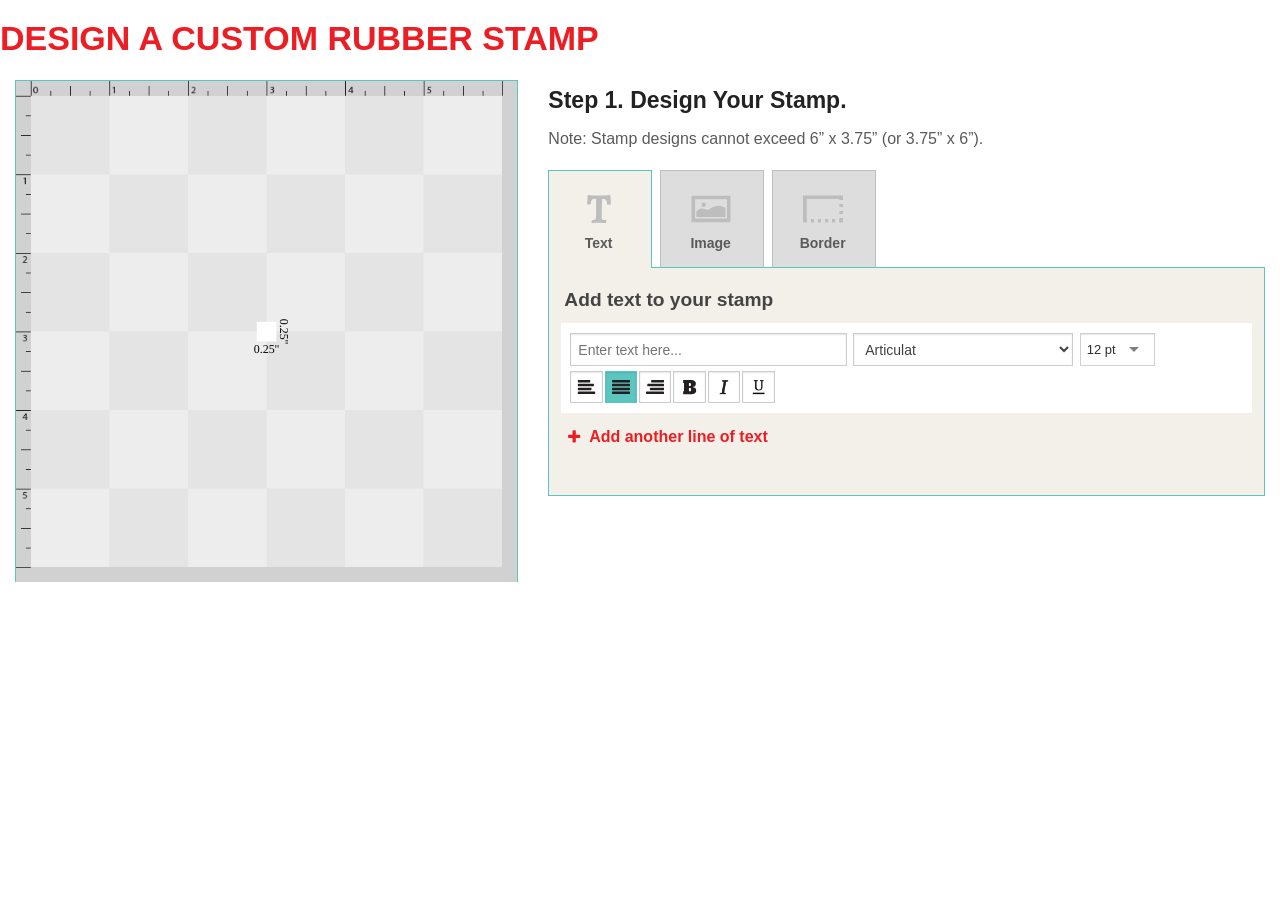
==== index.html @ cfaed225 "fix" ====
<!DOCTYPE html>
<html>
<head id="ctl00_Head1">

<meta charset="utf-8" />
<meta http-equiv="X-UA-Compatible" content="IE=edge" />
<meta name="viewport" content="width=device-width, initial-scale=1" />
<meta id="ctl00_MetaKeywords" name="Keywords" /><meta id="ctl00_MetaDescription" name="Description" content="See, design, &amp; buy custom rubber stamps, including pre-inked address stampers and date stamps - plus more. Most ship in 1 day!" />
        
        <link href="./css/normalize.css" rel="stylesheet">
        <link href="./css/foundation.min.css" rel="stylesheet">
        <link href="./css/responsive-tables.css" rel="stylesheet">  
        <link href="./css/webicons.css" rel="stylesheet">
        <link href="./css/styles.css" rel="stylesheet">
        <link href="./css/designer.css" rel="stylesheet">

        <script src="./jquery.min.js"></script>
        <script src="./bootstrap/js/bootstrap.min.js"></script>
        <script src="./js/custom.modernizr.js"></script>
        
        <script src="./js/responsive-tables.js"></script>
        <script src="./js/foundation.min.js"></script>
        <script src="./js/foundation.dropdown.js"></script>
        <script src="./js/foundation.topbar.js"></script>
        <script src="./js/stamp.js"></script>
        <script>
            $(document).ready(function () {
                $(document).foundation();
            });
        </script>



<body >
    <form name="aspnetForm" method="post" id="aspnetForm">
        <script type="text/javascript">
            //init ค่าเริ่มต้งตรงการ สีเหลี่ยมสีขาว
            var _bvLoggedIn = 0;  
            function bvLoggedIn(_lis) {
                return _lis == undefined ? _bvLoggedIn : _bvLoggedIn = _lis; 
            };
        </script>
         
    <div id="stamp-designer">
        <h1>Design a Custom Rubber Stamp</h1>
        <div class="row">
            <div class="large-5 columns">
                <div id="rulers">
                    <div id="svg-holder">
                        <div id="svg-sizer">
                            <svg id="s" preserveAspectRatio="xMidYMid" text-rendering="geometricPrecision" shape-rendering="geometricPrecision" image-rendering="geometricPrecision" viewBox="0 0 576 576"></svg>
                            <svg id="flrls" preserveAspectRatio="xMidYMid" text-rendering="geometricPrecision" viewBox="0 0 576 576">
                                <defs>
                                    <marker id="flrls-s" orient="auto" refX="0" refY="0" style="overflow:visible">
                                       <polygon points="0 0, 4 4, 1.7 0, 4 -4, 0 0" />
                                    </marker>
                                    <marker id="flrls-e" orient="auto" refX="0" refY="0" style="overflow:visible">
                                       <polygon points="0 0, 4 4, 1.7 0, 4 -4, 0 0" transform="rotate(180)"/>
                                    </marker>
                                </defs>
                                <g id="flrls-horz" transform="translate(288,0)">
                                    <g transform="scale(1.1) translate(0, 2)">
                                        <text text-anchor="middle" x="0" y="11.175" id="flrls-htext" style="font-size: 13.333px; font-family: Addington CF; font-weight: 400; font-style: normal;">.25"</text>
                                        <g id="flrls-hlines">
                                            <line x1="-45" y1="7.7" x2="-20" y2="7.7" stroke="#000" stroke-width="1.4" marker-start="url(#flrls-s)" />
                                            <line x1="20" y1="7.7" x2="45" y2="7.7"stroke="#000" stroke-width="1.4" marker-end="url(#flrls-e)" />
                                        </g>
                                     </g>
                                </g>
                                <g id="flrls-vert" transform="translate(288,288)">
                                    <g transform="scale(1.1) translate(2, 0)">
                                        <text transform="rotate(90) translate(0,-13.333)" x="0" text-anchor="middle" y="11.175" id="flrls-vtext" style="font-size: 13.333px; font-family: Addington CF; font-weight: 400; font-style: normal;">.22"</text>
                                        <g id="flrls-vlines">
                                            <line x1="7.7" y1="-45" x2="7.7" y2="-20" stroke="#000" stroke-width="1.4" marker-start="url(#flrls-s)" />
                                            <line x1="7.7" y1="20" x2="7.7" y2="45"stroke="#000" stroke-width="1.4" marker-end="url(#flrls-e)" />
                                        </g>
                                         
                                   </g>
                                </g>
                            </svg>
                       </div>
                    </div>
                </div>

                
            </div>

            <div class="large-7 columns">
			
                <div class="hideforlowres">
				    <h4>Step 1. Design Your Stamp.</h4>
				    <p class="regularstamp" style="font-weight:normal;display:none">Note: Stamp designs cannot exceed 6” x 3.75” (or 3.75” x 6”).</p>
                </div>
                <!-- Tabs -->

                <div class="section-container tabs clearfix" data-section="tabs" data-options="deep_linking: true">


                    
                    <section class="active">
                        <p class="title" data-section-title>
                            <a id="tabs--text-a" href="javascript:void(0);">
                                <img src="./images/designer/icon-text.svg" class="hideforlowres" />
                                <span>Text</span>
                            </a>
                        </p>
                        <div id="tabs--text" class="content" data-section-content>
                            <h3>Add text to your stamp</h3>

                            <div id="group00" data-textgroup-id="0">
                                
                                <div id="tabs--groupheader00"></div>
                                <div class="text-editor-holder">
                                    <div id="text00-00" class="row text-editor tight" data-target-id="0" >
                                        <div class="large-5 columns">
                                            
                                            <input type="text" id="text00-00--input" placeholder="Enter text here...">
                                        </div>
                                        <div class="small-6 large-4 columns">
                                            <select class="text-font small">
                                                <option value="Addington CF" class="font-addington-times">Addington Times</option>
                                                <option value="Articulat CF v2">Articulat</option>
                                                <option value="Greycliff CF">Greycliff</option>
                                                <option value="Engravers Gothic FS">Engravers Gothic</option>
                                                <option value="Florence Script FS">Florence Script</option>
                                                
                                                <option value="Loveletter Script">Love Letters</option>
                                                <option value="Jenna">Jenna</option>
                                                <option value="Zakia">Zakia</option>
                                               
                                            </select>
                                        </div>
                                        <div class="small-6 large-3 columns">
                                            <select class="text-size small" style="width:75px;">
                                                <option value="7">7 pt</option>
                                                <option value="8">8 pt</option>
                                                <option value="9">9 pt</option>
                                                <option value="10">10 pt</option>
                                                <option value="11">11 pt</option>
                                                <option value="12">12 pt</option>
                                                <option value="14">14 pt</option>
                                                <option value="18">18 pt</option>
                                                <option value="24">24 pt</option>
                                                <option value="36">36 pt</option>
                                                <option value="48">48 pt</option>
                                                <option value="60">60 pt</option>
                                                <option value="72">72 pt</option>
                                                <option value="96">96 pt</option>
                                            </select>
                                        </div>
                                        <div class="large-12 columns tabs--text-icons" style="padding-bottom:10px;">
                                            <!-- 
                                            <input type="number" class="text-size" name="text-size" value="7" min="7" max="100" maxlength="3" size="3" /> pt
                                            -->
                                            

                                            <!--
                                            </div>
                                            <div class="tabs--text-icons large-5 columns">
                                            -->
                                            <a href="javascript:void(0);"><img src="./images/designer/icon-left-align.svg" class="align-left" alt="align left" /></a>
                                            <a href="javascript:void(0);"><img src="./images/designer/icon-center-align.svg" class="align-center" alt="align center" /></a>
                                            <a href="javascript:void(0);"><img src="./images/designer/icon-right-align.svg" class="align-right" alt="align right" /></a>
                                            <a href="javascript:void(0);"><img src="./images/designer/icon-bold.svg" class="bold" alt="bold" /></a>
                                            <a href="javascript:void(0);"><img src="./images/designer/icon-italic.png" class="italic" alt="italic" /></a>
                                            <a href="javascript:void(0);"><img src="./images/designer/icon-underline.png" class="underline" alt="underline" /></a>
                                            <a href="javascript:void(0);" class="remove"><img src="./images/designer/icon-close.svg" alt="remove" /></a>
                                        </div>
                                        
                                        
                                    </div>
                                </div>
                                <p style="margin-bottom:2em;">
                                    <a id="tabs--add-textline00" class="tabs--add-textline" href="javascript:void(0);">
                                        <img src="./images/designer/icon-plus.svg" alt="plus" />Add another line of text
                                    </a>
                                </p>

                            </div>
                            <!--
                            <p>
                                <a id="tabs--add-textline" href="#">
                                    <img src="../../images/designer/icon-plus.svg" alt="plus">Add another line of text
                                </a>
                            </p>
                            -->
                        </div>
                    </section>


                    
                    <section class="hidden">
                        <p class="title" data-section-title>
                            <a id="tabs--image-a" href="javascript:void(0);" id="d-image-tab">
                                <img src="./images/designer/icon-image.svg" class="hideforlowres" />
                                <span>Image</span>
                            </a>
                        </p>
                        <div id="tabs--image" style="width:100%; height:100%; position:relative" class="content" data-section-content>

                            
                            <div id="artwork-overlay" class="wait" style="display:none;">
                                <div>
                                    <span>
                                        Please wait...
                                    </span>
                                    <img src="./images/system/ajax-loader.gif" alt="processing" />
                                </div>
                            </div>

                            <div id="artwork" class="clearfix">
                                <a id="artwork--back-link" href="javascript:void(0);">&laquo; BACK</a>

                                <section id="artwork--options" class="options active">
                                    <h3>Add artwork to your stamp</h3>

                                    <label>
                                        <input type="radio" id="upload-link" name="artwork-links" value="upload">
                                        Upload an image
                                    </label>
                                    <label>
                                        <input type="radio" id="browse-link" name="artwork-links" value="browse">
                                        Browse Clipart
                                    </label>
                                    <label>
                                        <input type="radio" id="library-link" name="artwork-links" value="library">
                                        Browse My Images
                                    </label>
                                </section>


                                
                                <section id="artwork--upload">
                                    <h3>Upload an Image</h3>

                                    <p>Accepted Formats: PDF, JPG, GIF, PNG, BMP, TIFF<br />
                                    Required Resolution: 300 or 600 pixels/inch</p>

                                    <div id="ctl00_MainContentHolder_caUploadUpdatePanel">
	
                                            <div id="UploadImageControl">
                                                



<div id="ctl00_MainContentHolder_UploadImage1_UploadImagePanel">
		
        

        

        <!-- The fileinput-button span is used to style the file input field as button -->
        <span id="upli_btn" class="button success fileinput-button">
            
            <i class="fa fa-file" aria-hidden="true"></i>
            <span id="upli_btn_text"></span>
            <!-- The file input field used as target for the file upload widget -->
            <input id="fileupload" onclick="return upli_allowed();" type="file" name="files[]">
        </span>
        <br>
        <br>
        <div id="upli_container" class="progress">
          <div class="progress-bar progress-bar-danger" role="progressbar" aria-valuenow="0" aria-valuemin="0" aria-valuemax="100" style="">
            <span></span>            
          </div>
        </div>        
        <br>
        <font color="red"></font>
    
	</div>

                                            </div>
                                        
</div>
                                </section>

                                <section id="artwork--browse">
                                    <h3>Browse Clipart</h3>
                                    
                                    <div class="row">
                                        <div class="large-6 columns">
                                            <select class="text-font small" id="clipart-select">
                                                <option value="none">Select a gallery</option>
                                            </select>
                                        </div>
                                        <div class="large-6 columns text-right">
                                            <a href="javascript:void(0);" class="button small clean" id="gallery-position-link">Next: Position &amp; Scale</a>
                                        </div>
                                    </div>
                                    
                                    <div class="clipart-gallery">
                                        <div id="none" class="clipart-container" style="display:none">
                                            <ul class="clipart-list">
                                                
                                            </ul>
                                        </div>
                                    </div>
                                    
                                </section>

                                <section id="artwork--library">

                                    <div class="row">
                                        <div class="large-6 columns">
                                            <h3>Browse My Images</h3>
                                        </div>
                                        <div class="large-6 columns text-right">
                                            <a href="javascript:void(0);" class="button small clean" id="library-position-link">Next: Position &amp; Scale</a>
                                        </div>
                                    </div>

                                    <div class="clipart-gallery library-gallery">
                                        <div id="user-library" class="clipart-container">
                                            <ul class="clipart-list">
                                                
                                            </ul>
                                        </div>
                                    </div>

                                    
                                </section>

                                <section id="artwork--position">
                                    <h3>Resize &amp; Position Image</h3>
                                    <div class="row">
                                        <div class="large-3 columns selected-artwork-image">
                                            <img id="selected-artwork-image" src="" /> 
                                            <span id="clip-dimensions"></span>
                                        </div>

                                        <div class="large-9 columns change-artwork-image">
                                            <a href="javascript:void(0);" class="remove-image">
                                                <img src="./images/designer/icon-close.svg" alt="remove" /> Remove
                                            </a>
                                        </div>
                                    </div>
                                    <hr />
                                    
                                    <div class="row">
                                        <div class="large-3 columns">
                                            <label class="inline">Image Size</label>
                                        </div>
                                        <div class="large-9 columns artwork-size-input">

                                            <div class="row">
                                                
                                                <div class="large-4 columns">
                                                    <div class="row collapse">
                                                        <div class="small-3 columns">
                                                            <label class="prefix">W</label>
                                                        </div>
                                                        <div class="small-9 columns">
                                                            <input type="number" required id="image-size-width" name="image-size-width" value=".25" step=".01" >
                                                        </div>
                                                    </div>
                                                </div>

                                                <div class="large-4 columns">
                                                    <div class="row collapse">
                                                        <div class="small-3 columns">
                                                            <label class="prefix">H</label>
                                                        </div>
                                                        <div class="small-9 columns">
                                                            <input type="number" required id="image-size-height" name="image-size-height"  value=".25" step=".01" >
                                                        </div>
                                                    </div>
                                                </div>

                                                <div class="large-4 columns">
                                                    <div class="row collapse">
                                                        <div class="small-3 columns">
                                                            <span class="prefix">%</span>
                                                        </div>
                                                        <div class="small-9 columns">
                                                            
                                                            
                                                    
                                                    
                                                            <input type="number" required id="image-size-percent" name="image-size-percent" value="10" step=".01"> 
                                                    
                                                           
                                                        </div>
                                                    </div>
                                                </div>

                                                <div class="large-12 columns">
                                                    <span style="font-weight:normal;font-size:13px;display:block;margin-bottom:10px;">The proportions of your image will be maintained.</span>
                                                </div>
                                            </div>
                                        </div>
                                    </div>

                                    <div class="row">
                                        <div class="large-3 columns">
                                            <label class="inline">Image Position</label>
                                        </div>
                                        <div id="position-controls" class="large-9 columns tabs--image-icons clearfix">
                                            <a href="javascript:void(0);" title="align top">
                                                <img src="./images/designer/icon-image-align-top.svg" class="align-image-top" alt="align top" />
                                            </a>
                                            <a href="javascript:void(0);" title="align bottom">
                                                <img src="./images/designer/icon-image-align-bottom.svg" class="align-image-bottom" alt="align bottom" />
                                            </a>
                                            <a href="javascript:void(0);" title="align left">
                                                <img src="./images/designer/icon-image-align-left.svg" class="align-image-left" alt="align left" />
                                            </a>
                                            <a href="javascript:void(0);" title="align right">
                                                <img src="./images/designer/icon-image-align-right.svg" class="align-image-right" alt="align right" />
                                            </a>
                                            <a href="javascript:void(0);" title="align center" class="a-align-image-center">
                                                <img src="./images/designer/icon-image-align-middle.svg" class="align-image-center" alt="align center" />
                                            </a>
                                        </div>
                                    </div>

                                    <hr />
                                     <a href="javascript:void(0);" class="button clean" id="apply-image-link">Apply</a>
                               </section>
                            </div>
                        </div>
                    </section>
                    <section class="hidden">
                        <p class="title" data-section-title>
                            <a id="tabs--border-a" href="javascript:void(0);">
                                <img src="./images/designer/icon-border.svg" class="hideforlowres" />
                                <span>Border</span>
                            </a>
                        </p>
                        <div id="tabs--border" class="content" data-section-content>
                            <h3>Add a border to your stamp</h3>
                            <div id="border-styles" class="options clearfix">

                                <label for="border1">
                                    <input id="border1" type="radio" name="stamp-border" value="no" checked> No Border
                                </label>

                                

                                <label for="border3">
                                    <input id="border3" type="radio" name="stamp-border" value="solid"> Solid 
                                    <div class="border-solid"></div>
                                </label>

                                <label for="border4">
                                    <input id="border4" type="radio" name="stamp-border" value="dotted"> Dotted 
                                    <div class="border-dotted"></div>
                                </label>
                            
                                 

                            </div>
                            
                            <div class="row">
                                <div class="large-2 columns">
                                    <label for="dropdown-border-weight" class="inline">Weight</label>
                                </div>
                                <div class="large-10 columns">
                                    <select id="dropdown-border-weight">
                                        <option value="1.66666">Fine (1 pt)</option>
                                        <option value="2.66667">Thin (2 pt)</option>
                                        <option value="5.33333">Medium (4 pt)</option>
                                        <option value="8">Thick (6 pt)</option>
                                    </select>
                                </div>
                            </div>
                        </div>
                    </section>
                </div>
            </div>
        </div> 
    </div> 
<script type="text/javascript">
    const SVG_WIDTH = 576;
    const SVG_HEIGHT = 576;
    const SVG_CENTER_X = SVG_WIDTH / 2;
    const SVG_CENTER_Y = SVG_HEIGHT / 2;
    STROKE_COLOR = 'black';
    const FILL = 'white';
    //const MIN_STAMP_SIZE = 24;
    //const MAX_STAMP_SIZE = 576;
    const MAX_TEXT_LINES = 23;
    const STARTING_SIZE = 24;  // 24
    const START_FONT = "Articulat CF v2";
    const START_FONT_SIZE = 12; // Starting font size
    //const PADDING = START_FONT_SIZE / 4;
    const PADDING = 0; //TEST
    const MIN_STAMP_SIZE_X = 24; // TEST
    const MIN_STAMP_SIZE_Y = 24;

    const ENABLE_IMAGE = 1;
    const ENABLE_BORDER = 's00';
var si; 
var initsi = {"p1":null,"width":0,"height":0,"fSelIdx":-1,"fSelColor":"","fSelBvin":null,"user":null,"initialTemplate":"\u003cg id=\"gsvgimpression\" xml:space=\"default\" rsu:impressiongroups=\"s00:1\" rsu:layoutorder=\"s00\"\u003e\u003cg id=\"svgsubgroup00\" xml:space=\"default\" rsu:syncgroups=\"t00,g00\" rsu:align=\"top\" rsu:syncsize=\"full,center\" rsu:layoutorder=\"g00,t00\" rsu:dmsize=\"24,24\"\u003e\u003cg id=\"svgtextgroup00\" xml:space=\"default\" rsu:syncsize=\"best,center\" rsu:anchor=\"opposite,g00:o\"\u003e\u003c/g\u003e\u003cg id=\"svggraphicgroup00\" xml:space=\"default\" rsu:align=\"top\"\u003e\u003c/g\u003e\u003c/g\u003e\u003c/g\u003e","allowedBodies":"[\"Maxlight,Rectangle,,,MAXLIGHT_XL_305|MAXLIGHT_XL_325,Premium - 50,000+ impressions\",\"Trodat,Rectangle,,,,Standard - 7,000+ impressions\", \"TheStampMaker.com,Rectangle,,,,Economy - for use with a stamp pad\"]","initialBody":null,"templateProductId":"26980e28-cb46-4b7c-ac66-3675316e0750","itemId":null,"itemIdType":0};
var brm = [
        {"ff":"Addington CF","fn":null,"bd":true,"it":false,"uo":-0.075,"ut":0.05,"a":1.025,"d":0.175,"m":10.666667},
        {"ff":"Addington CF","fn":null,"bd":true,"it":true,"uo":-0.075,"ut":0.05,"a":1.025,"d":0.175,"m":10.666667},
        {"ff":"Addington CF","fn":"Addington Times","bd":false,"it":false,"uo":-0.075,"ut":0.05,"a":1.025,"d":0.175,"m":10.666667},
        {"ff":"Addington CF","fn":null,"bd":false,"it":true,"uo":-0.075,"ut":0.05,"a":1.025,"d":0.175,"m":10.666667},
        {"ff":"Articulat CF v2","fn":null,"bd":true,"it":false,"uo":-0.075,"ut":0.05,"a":0.98,"d":0.22,"m":9.333334},
        {"ff":"Articulat CF v2","fn":null,"bd":true,"it":true,"uo":-0.075,"ut":0.05,"a":0.98,"d":0.22,"m":9.333334},
        {"ff":"Articulat CF v2","fn":"Articulat","bd":false,"it":false,"uo":-0.075,"ut":0.05,"a":0.98,"d":0.22,"m":9.333334},
        {"ff":"Articulat CF v2","fn":null,"bd":false,"it":true,"uo":-0.075,"ut":0.05,"a":0.98,"d":0.22,"m":9.333334},
        {"ff":"Engravers Gothic FS","fn":null,"bd":true,"it":false,"uo":-0.177,"ut":0.065,"a":0.8,"d":0.2,"m":10.666667},
        {"ff":"Engravers Gothic FS","fn":null,"bd":true,"it":true,"uo":-0.177,"ut":0.065,"a":0.8,"d":0.2,"m":10.666667},
        {"ff":"Engravers Gothic FS","fn":"Engravers Gothic","bd":false,"it":false,"uo":-0.191,"ut":0.05,"a":0.8,"d":0.2,"m":10.666667},
        {"ff":"Engravers Gothic FS","fn":null,"bd":false,"it":true,"uo":-0.191,"ut":0.05,"a":0.8,"d":0.2,"m":10.666667},
        {"ff":"Greycliff CF","fn":null,"bd":true,"it":false,"uo":-0.075,"ut":0.05,"a":0.94,"d":0.306,"m":10.666667},
        {"ff":"Greycliff CF","fn":null,"bd":true,"it":true,"uo":-0.075,"ut":0.05,"a":0.94,"d":0.25,"m":10.666667},
        {"ff":"Greycliff CF","fn":"Greycliff","bd":false,"it":false,"uo":-0.075,"ut":0.05,"a":0.938,"d":0.264,"m":10.666667},
        {"ff":"Greycliff CF","fn":null,"bd":false,"it":true,"uo":-0.075,"ut":0.05,"a":0.938,"d":0.211,"m":10.666667},
        {"ff":"Florence Script FS","fn":null,"bd":true,"it":false,"uo":-0.095,"ut":0.05,"a":0.913,"d":0.303,"m":10.666667},
        {"ff":"Florence Script FS","fn":null,"bd":true,"it":true,"uo":-0.095,"ut":0.05,"a":0.913,"d":0.302,"m":10.666667},
        {"ff":"Florence Script FS","fn":null,"bd":false,"it":true,"uo":-0.095,"ut":0.05,"a":0.898,"d":0.29,"m":10.666667},
        {"ff":"Florence Script FS","fn":"Florence Script","bd":false,"it":false,"uo":-0.095,"ut":0.05,"a":0.898,"d":0.29,"m":10.666667},
        {"ff":"Sherina","fn":"Sherina","bd":false,"it":false,"uo":-0.075,"ut":0.05,"a":1.136,"d":0.531,"m":13.333334},
        {"ff":"Sherina","fn":null,"bd":true,"it":false,"uo":-0.06,"ut":0.065,"a":1.136,"d":0.531,"m":13.333334},
        {"ff":"Sherina","fn":null,"bd":false,"it":true,"uo":-0.075,"ut":0.05,"a":1.136,"d":0.531,"m":13.333334},
        {"ff":"Sherina","fn":null,"bd":true,"it":true,"uo":-0.06,"ut":0.065,"a":1.136,"d":0.531,"m":13.333334},
        {"ff":"Loveletter Script","fn":"Love Letters","bd":false,"it":false,"uo":-0.075,"ut":0.05,"a":1.035,"d":0,"m":18.6666679},
        {"ff":"Loveletter Script","fn":null,"bd":true,"it":false,"uo":-0.06,"ut":0.065,"a":1.039,"d":0.004,"m":18.6666679},
        {"ff":"Loveletter Script","fn":null,"bd":false,"it":true,"uo":-0.075,"ut":0.05,"a":1.035,"d":0,"m":18.6666679},
        {"ff":"Loveletter Script","fn":null,"bd":true,"it":true,"uo":-0.06,"ut":0.065,"a":1.039,"d":0.004,"m":18.6666679},
        {"ff":"Jenna","fn":"Jenna","bd":false,"it":false,"uo":-0.075,"ut":0.05,"a":0.845,"d":0.395,"m":12},
        {"ff":"Jenna","fn":null,"bd":true,"it":false,"uo":-0.06,"ut":0.065,"a":0.845,"d":0.395,"m":12},
        {"ff":"Jenna","fn":null,"bd":false,"it":true,"uo":-0.075,"ut":0.05,"a":0.845,"d":0.395,"m":12},
        {"ff":"Jenna","fn":null,"bd":true,"it":true,"uo":-0.06,"ut":0.065,"a":0.845,"d":0.395,"m":12}
];
var lgi = false;
var dfs=[7,8,9,10,11,12,14,18,24,36,48,60,72,96];
</script>
</form> 

    </body>
</html>
---- css/responsive-tables.css ----
/* Foundation v2.1.4 http://foundation.zurb.com */
/* Artfully masterminded by ZURB  */

/* -------------------------------------------------- 
   Table of Contents
-----------------------------------------------------
:: Shared Styles
:: Page Name 1
:: Page Name 2
*/


/* -----------------------------------------
   Shared Styles
----------------------------------------- */

table th { font-weight: bold; }
table td, table th { padding: 9px 10px; text-align: left; }

/* Mobile */
@media only screen and (max-width: 767px) {
	
	table.responsive { margin-bottom: 0; }
	
	.pinned { position: absolute; left: 0; top: 0; background: #fff; width: 35%; overflow: hidden; overflow-x: scroll; border-right: 1px solid #ccc; border-left: 1px solid #ccc; }
	.pinned table { border-right: none; border-left: none; width: 100%; }
	.pinned table th, .pinned table td { white-space: nowrap; }
	.pinned td:last-child { border-bottom: 0; }
	
	div.table-wrapper { position: relative; margin-bottom: 20px; overflow: hidden; border-right: 1px solid #ccc; }
	div.table-wrapper div.scrollable { margin-left: 35%; }
	div.table-wrapper div.scrollable { overflow: scroll; overflow-y: hidden; }	
	
	table.responsive td, table.responsive th { position: relative; white-space: nowrap; overflow: hidden; }
	table.responsive th:first-child, table.responsive td:first-child, table.responsive td:first-child, table.responsive.pinned td { display: none; }
	
	
}
---- css/webicons.css ----
/* Webicons by Adam Fairhead at Fairhead Creative http://fairheadcreative.com */
.webicon {
  display: inline-block;
  background-size: 100%;
  width: 30px;
  height: 30px;
  text-indent: -999em;
  text-align: left;
  -moz-box-shadow: 0 1px 0 rgba(0, 0, 0, 0.5);
  -webkit-box-shadow: 0 1px 0 rgba(0, 0, 0, 0.5);
  box-shadow: 0 1px 0 rgba(0, 0, 0, 0.5);
  -moz-border-radius: 5px;
  -webkit-border-radius: 5px;
  border-radius: 5px;
  margin-bottom: 5px; }

.webicon:hover {
  margin: -1px 0 1px;
  -moz-box-shadow: 0 2px 0 rgba(0, 0, 0, 0.25);
  -webkit-box-shadow: 0 2px 0 rgba(0, 0, 0, 0.25);
  box-shadow: 0 2px 0 rgba(0, 0, 0, 0.25); }

.webicon.small {
  width: 20px;
  height: 20px;
  -moz-border-radius: 3px;
  -webkit-border-radius: 3px;
  border-radius: 3px; }

.webicon.large {
  width: 48px;
  height: 48px;
  -moz-border-radius: 6px;
  -webkit-border-radius: 6px;
  border-radius: 6px; }

.no-svg .webicon.f500px {
  background: url("webicons/webicon-f500px-m.png"); }

.no-svg .webicon.f500px.large {
  background: url("webicons/webicon-f500px.png"); }

.no-svg .webicon.f500px.small {
  background: url("webicons/webicon-f500px-s.png"); }

.svg .webicon.f500px {
  background: url("webicons/webicon-f500px.svg"); }

.no-svg .webicon.aboutme {
  background: url("webicons/webicon-aboutme-m.png"); }

.no-svg .webicon.aboutme.large {
  background: url("webicons/webicon-aboutme.png"); }

.no-svg .webicon.aboutme.small {
  background: url("webicons/webicon-aboutme-s.png"); }

.svg .webicon.aboutme {
  background: url("webicons/webicon-aboutme.svg"); }

.no-svg .webicon.adn {
  background: url("webicons/webicon-adn-m.png"); }

.no-svg .webicon.adn.large {
  background: url("webicons/webicon-adn.png"); }

.no-svg .webicon.adn.small {
  background: url("webicons/webicon-adn-s.png"); }

.svg .webicon.adn {
  background: url("webicons/webicon-adn.svg"); }

.no-svg .webicon.android {
  background: url("webicons/webicon-android-m.png"); }

.no-svg .webicon.android.large {
  background: url("webicons/webicon-android.png"); }

.no-svg .webicon.android.small {
  background: url("webicons/webicon-android-s.png"); }

.svg .webicon.android {
  background: url("webicons/webicon-android.svg"); }

.no-svg .webicon.apple {
  background: url("webicons/webicon-apple-m.png"); }

.no-svg .webicon.apple.large {
  background: url("webicons/webicon-apple.png"); }

.no-svg .webicon.apple.small {
  background: url("webicons/webicon-apple-s.png"); }

.svg .webicon.apple {
  background: url("webicons/webicon-apple.svg"); }

.no-svg .webicon.behance {
  background: url("webicons/webicon-behance-m.png"); }

.no-svg .webicon.behance.large {
  background: url("webicons/webicon-behance.png"); }

.no-svg .webicon.behance.small {
  background: url("webicons/webicon-behance-s.png"); }

.svg .webicon.behance {
  background: url("webicons/webicon-behance.svg"); }

.no-svg .webicon.bitbucket {
  background: url("webicons/webicon-bitbucket-m.png"); }

.no-svg .webicon.bitbucket.large {
  background: url("webicons/webicon-bitbucket.png"); }

.no-svg .webicon.bitbucket.small {
  background: url("webicons/webicon-bitbucket-s.png"); }

.svg .webicon.bitbucket {
  background: url("webicons/webicon-bitbucket.svg"); }

.no-svg .webicon.blogger {
  background: url("webicons/webicon-blogger-m.png"); }

.no-svg .webicon.blogger.large {
  background: url("webicons/webicon-blogger.png"); }

.no-svg .webicon.blogger.small {
  background: url("webicons/webicon-blogger-s.png"); }

.svg .webicon.blogger {
  background: url("webicons/webicon-blogger.svg"); }

.no-svg .webicon.branch {
  background: url("webicons/webicon-branch-m.png"); }

.no-svg .webicon.branch.large {
  background: url("webicons/webicon-branch.png"); }

.no-svg .webicon.branch.small {
  background: url("webicons/webicon-branch-s.png"); }

.svg .webicon.branch {
  background: url("webicons/webicon-branch.svg"); }

.no-svg .webicon.coderwall {
  background: url("webicons/webicon-coderwall-m.png"); }

.no-svg .webicon.coderwall.large {
  background: url("webicons/webicon-coderwall.png"); }

.no-svg .webicon.coderwall.small {
  background: url("webicons/webicon-coderwall-s.png"); }

.svg .webicon.coderwall {
  background: url("webicons/webicon-coderwall.svg"); }

.no-svg .webicon.creativecloud {
  background: url("webicons/webicon-creativecloud-m.png"); }

.no-svg .webicon.creativecloud.large {
  background: url("webicons/webicon-creativecloud.png"); }

.no-svg .webicon.creativecloud.small {
  background: url("webicons/webicon-creativecloud-s.png"); }

.svg .webicon.creativecloud {
  background: url("webicons/webicon-creativecloud.svg"); }

.no-svg .webicon.dribbble {
  background: url("webicons/webicon-dribbble-m.png"); }

.no-svg .webicon.dribbble.large {
  background: url("webicons/webicon-dribbble.png"); }

.no-svg .webicon.dribbble.small {
  background: url("webicons/webicon-dribbble-s.png"); }

.svg .webicon.dribbble {
  background: url("webicons/webicon-dribbble.svg"); }

.no-svg .webicon.dropbox {
  background: url("webicons/webicon-dropbox-m.png"); }

.no-svg .webicon.dropbox.large {
  background: url("webicons/webicon-dropbox.png"); }

.no-svg .webicon.dropbox.small {
  background: url("webicons/webicon-dropbox-s.png"); }

.svg .webicon.dropbox {
  background: url("webicons/webicon-dropbox.svg"); }

.no-svg .webicon.evernote {
  background: url("webicons/webicon-evernote-m.png"); }

.no-svg .webicon.evernote.large {
  background: url("webicons/webicon-evernote.png"); }

.no-svg .webicon.evernote.small {
  background: url("webicons/webicon-evernote-s.png"); }

.svg .webicon.evernote {
  background: url("webicons/webicon-evernote.svg"); }

.no-svg .webicon.fairheadcreative {
  background: url("webicons/webicon-fairheadcreative-m.png"); }

.no-svg .webicon.fairheadcreative.large {
  background: url("webicons/webicon-fairheadcreative.png"); }

.no-svg .webicon.fairheadcreative.small {
  background: url("webicons/webicon-fairheadcreative-s.png"); }

.svg .webicon.fairheadcreative {
  background: url("webicons/webicon-fairheadcreative.svg"); }

.no-svg .webicon.facebook {
  background: url("webicons/webicon-facebook-m.png"); }

.no-svg .webicon.facebook.large {
  background: url("webicons/webicon-facebook.png"); }

.no-svg .webicon.facebook.small {
  background: url("webicons/webicon-facebook-s.png"); }

.svg .webicon.facebook {
  background: url("webicons/webicon-facebook.svg"); }

.no-svg .webicon.flickr {
  background: url("webicons/webicon-flickr-m.png"); }

.no-svg .webicon.flickr.large {
  background: url("webicons/webicon-flickr.png"); }

.no-svg .webicon.flickr.small {
  background: url("webicons/webicon-flickr-s.png"); }

.svg .webicon.flickr {
  background: url("webicons/webicon-flickr.svg"); }

.no-svg .webicon.foursquare {
  background: url("webicons/webicon-foursquare-m.png"); }

.no-svg .webicon.foursquare.large {
  background: url("webicons/webicon-foursquare.png"); }

.no-svg .webicon.foursquare.small {
  background: url("webicons/webicon-foursquare-s.png"); }

.svg .webicon.foursquare {
  background: url("webicons/webicon-foursquare.svg"); }

.no-svg .webicon.git {
  background: url("webicons/webicon-git-m.png"); }

.no-svg .webicon.git.large {
  background: url("webicons/webicon-git.png"); }

.no-svg .webicon.git.small {
  background: url("webicons/webicon-git-s.png"); }

.svg .webicon.git {
  background: url("webicons/webicon-git.svg"); }

.no-svg .webicon.github {
  background: url("webicons/webicon-github-m.png"); }

.no-svg .webicon.github.large {
  background: url("webicons/webicon-github.png"); }

.no-svg .webicon.github.small {
  background: url("webicons/webicon-github-s.png"); }

.svg .webicon.github {
  background: url("webicons/webicon-github.svg"); }

.no-svg .webicon.goodreads {
  background: url("webicons/webicon-goodreads-m.png"); }

.no-svg .webicon.goodreads.large {
  background: url("webicons/webicon-goodreads.png"); }

.no-svg .webicon.goodreads.small {
  background: url("webicons/webicon-goodreads-s.png"); }

.svg .webicon.goodreads {
  background: url("webicons/webicon-goodreads.svg"); }

.no-svg .webicon.google {
  background: url("webicons/webicon-google-m.png"); }

.no-svg .webicon.google.large {
  background: url("webicons/webicon-google.png"); }

.no-svg .webicon.google.small {
  background: url("webicons/webicon-google-s.png"); }

.svg .webicon.google {
  background: url("webicons/webicon-google.svg"); }

.no-svg .webicon.googleplay {
  background: url("webicons/webicon-googleplay-m.png"); }

.no-svg .webicon.googleplay.large {
  background: url("webicons/webicon-googleplay.png"); }

.no-svg .webicon.googleplay.small {
  background: url("webicons/webicon-googleplay-s.png"); }

.svg .webicon.googleplay {
  background: url("webicons/webicon-googleplay.svg"); }

.no-svg .webicon.googleplus {
  background: url("webicons/webicon-googleplus-m.png"); }

.no-svg .webicon.googleplus.large {
  background: url("webicons/webicon-googleplus.png"); }

.no-svg .webicon.googleplus.small {
  background: url("webicons/webicon-googleplus-s.png"); }

.svg .webicon.googleplus {
  background: url("webicons/webicon-googleplus.svg"); }

.no-svg .webicon.hangouts {
  background: url("webicons/webicon-hangouts-m.png"); }

.no-svg .webicon.hangouts.large {
  background: url("webicons/webicon-hangouts.png"); }

.no-svg .webicon.hangouts.small {
  background: url("webicons/webicon-hangouts-s.png"); }

.svg .webicon.hangouts {
  background: url("webicons/webicon-hangouts.svg"); }

.no-svg .webicon.html5 {
  background: url("webicons/webicon-html5-m.png"); }

.no-svg .webicon.html5.large {
  background: url("webicons/webicon-html5.png"); }

.no-svg .webicon.html5.small {
  background: url("webicons/webicon-html5-s.png"); }

.svg .webicon.html5 {
  background: url("webicons/webicon-html5.svg"); }

.no-svg .webicon.icloud {
  background: url("webicons/webicon-icloud-m.png"); }

.no-svg .webicon.icloud.large {
  background: url("webicons/webicon-icloud.png"); }

.no-svg .webicon.icloud.small {
  background: url("webicons/webicon-icloud-s.png"); }

.svg .webicon.icloud {
  background: url("webicons/webicon-icloud.svg"); }

.no-svg .webicon.indiegogo {
  background: url("webicons/webicon-indiegogo-m.png"); }

.no-svg .webicon.indiegogo.large {
  background: url("webicons/webicon-indiegogo.png"); }

.no-svg .webicon.indiegogo.small {
  background: url("webicons/webicon-indiegogo-s.png"); }

.svg .webicon.indiegogo {
  background: url("webicons/webicon-indiegogo.svg"); }

.no-svg .webicon.instagram {
  background: url("webicons/webicon-instagram-m.png"); }

.no-svg .webicon.instagram.large {
  background: url("webicons/webicon-instagram.png"); }

.no-svg .webicon.instagram.small {
  background: url("webicons/webicon-instagram-s.png"); }

.svg .webicon.instagram {
  background: url("webicons/webicon-instagram.svg"); }

.no-svg .webicon.instapaper {
  background: url("webicons/webicon-instapaper-m.png"); }

.no-svg .webicon.instapaper.large {
  background: url("webicons/webicon-instapaper.png"); }

.no-svg .webicon.instapaper.small {
  background: url("webicons/webicon-instapaper-s.png"); }

.svg .webicon.instapaper {
  background: url("webicons/webicon-instapaper.svg"); }

.no-svg .webicon.kickstarter {
  background: url("webicons/webicon-kickstarter-m.png"); }

.no-svg .webicon.kickstarter.large {
  background: url("webicons/webicon-kickstarter.png"); }

.no-svg .webicon.kickstarter.small {
  background: url("webicons/webicon-kickstarter-s.png"); }

.svg .webicon.kickstarter {
  background: url("webicons/webicon-kickstarter.svg"); }

.no-svg .webicon.klout {
  background: url("webicons/webicon-klout-m.png"); }

.no-svg .webicon.klout.large {
  background: url("webicons/webicon-klout.png"); }

.no-svg .webicon.klout.small {
  background: url("webicons/webicon-klout-s.png"); }

.svg .webicon.klout {
  background: url("webicons/webicon-klout.svg"); }

.no-svg .webicon.lastfm {
  background: url("webicons/webicon-lastfm-m.png"); }

.no-svg .webicon.lastfm.large {
  background: url("webicons/webicon-lastfm.png"); }

.no-svg .webicon.lastfm.small {
  background: url("webicons/webicon-lastfm-s.png"); }

.svg .webicon.lastfm {
  background: url("webicons/webicon-lastfm.svg"); }

.no-svg .webicon.linkedin {
  background: url("webicons/webicon-linkedin-m.png"); }

.no-svg .webicon.linkedin.large {
  background: url("webicons/webicon-linkedin.png"); }

.no-svg .webicon.linkedin.small {
  background: url("webicons/webicon-linkedin-s.png"); }

.svg .webicon.linkedin {
  background: url("webicons/webicon-linkedin.svg"); }

.no-svg .webicon.mail {
  background: url("webicons/webicon-mail-m.png"); }

.no-svg .webicon.mail.large {
  background: url("webicons/webicon-mail.png"); }

.no-svg .webicon.mail.small {
  background: url("webicons/webicon-mail-s.png"); }

.svg .webicon.mail {
  background: url("webicons/webicon-mail.svg"); }

.no-svg .webicon.medium {
  background: url("webicons/webicon-medium-m.png"); }

.no-svg .webicon.medium.large {
  background: url("webicons/webicon-medium.png"); }

.no-svg .webicon.medium.small {
  background: url("webicons/webicon-medium-s.png"); }

.svg .webicon.medium {
  background: url("webicons/webicon-medium.svg"); }

.no-svg .webicon.mixi {
  background: url("webicons/webicon-mixi-m.png"); }

.no-svg .webicon.mixi.large {
  background: url("webicons/webicon-mixi.png"); }

.no-svg .webicon.mixi.small {
  background: url("webicons/webicon-mixi-s.png"); }

.svg .webicon.mixi {
  background: url("webicons/webicon-mixi.svg"); }

.no-svg .webicon.msn {
  background: url("webicons/webicon-msn-m.png"); }

.no-svg .webicon.msn.large {
  background: url("webicons/webicon-msn.png"); }

.no-svg .webicon.msn.small {
  background: url("webicons/webicon-msn-s.png"); }

.svg .webicon.msn {
  background: url("webicons/webicon-msn.svg"); }

.no-svg .webicon.openid {
  background: url("webicons/webicon-openid-m.png"); }

.no-svg .webicon.openid.large {
  background: url("webicons/webicon-openid.png"); }

.no-svg .webicon.openid.small {
  background: url("webicons/webicon-openid-s.png"); }

.svg .webicon.openid {
  background: url("webicons/webicon-openid.svg"); }

.no-svg .webicon.picasa {
  background: url("webicons/webicon-picasa-m.png"); }

.no-svg .webicon.picasa.large {
  background: url("webicons/webicon-picasa.png"); }

.no-svg .webicon.picasa.small {
  background: url("webicons/webicon-picasa-s.png"); }

.svg .webicon.picasa {
  background: url("webicons/webicon-picasa.svg"); }

.no-svg .webicon.pinterest {
  background: url("webicons/webicon-pinterest-m.png"); }

.no-svg .webicon.pinterest.large {
  background: url("webicons/webicon-pinterest.png"); }

.no-svg .webicon.pinterest.small {
  background: url("webicons/webicon-pinterest-s.png"); }

.svg .webicon.pinterest {
  background: url("webicons/webicon-pinterest.svg"); }

.no-svg .webicon.pocketapp {
  background: url("webicons/webicon-pocketapp-m.png"); }

.no-svg .webicon.pocketapp.large {
  background: url("webicons/webicon-pocketapp.png"); }

.no-svg .webicon.pocketapp.small {
  background: url("webicons/webicon-pocketapp-s.png"); }

.svg .webicon.pocketapp {
  background: url("webicons/webicon-pocketapp.svg"); }

.no-svg .webicon.potluck {
  background: url("webicons/webicon-potluck-m.png"); }

.no-svg .webicon.potluck.large {
  background: url("webicons/webicon-potluck.png"); }

.no-svg .webicon.potluck.small {
  background: url("webicons/webicon-potluck-s.png"); }

.svg .webicon.potluck {
  background: url("webicons/webicon-potluck.svg"); }

.no-svg .webicon.quora {
  background: url("webicons/webicon-quora-m.png"); }

.no-svg .webicon.quora.large {
  background: url("webicons/webicon-quora.png"); }

.no-svg .webicon.quora.small {
  background: url("webicons/webicon-quora-s.png"); }

.svg .webicon.quora {
  background: url("webicons/webicon-quora.svg"); }

.no-svg .webicon.orkut {
  background: url("webicons/webicon-orkut-m.png"); }

.no-svg .webicon.orkut.large {
  background: url("webicons/webicon-orkut.png"); }

.no-svg .webicon.orkut.small {
  background: url("webicons/webicon-orkut-s.png"); }

.svg .webicon.orkut {
  background: url("webicons/webicon-orkut.svg"); }

.no-svg .webicon.mercurial {
  background: url("webicons/webicon-mercurial-m.png"); }

.no-svg .webicon.mercurial.large {
  background: url("webicons/webicon-mercurial.png"); }

.no-svg .webicon.mercurial.small {
  background: url("webicons/webicon-mercurial-s.png"); }

.svg .webicon.mercurial {
  background: url("webicons/webicon-mercurial.svg"); }

.no-svg .webicon.rdio {
  background: url("webicons/webicon-rdio-m.png"); }

.no-svg .webicon.rdio.large {
  background: url("webicons/webicon-rdio.png"); }

.no-svg .webicon.rdio.small {
  background: url("webicons/webicon-rdio-s.png"); }

.svg .webicon.rdio {
  background: url("webicons/webicon-rdio.svg"); }

.no-svg .webicon.reddit {
  background: url("webicons/webicon-reddit-m.png"); }

.no-svg .webicon.reddit.large {
  background: url("webicons/webicon-reddit.png"); }

.no-svg .webicon.reddit.small {
  background: url("webicons/webicon-reddit-s.png"); }

.svg .webicon.reddit {
  background: url("webicons/webicon-reddit.svg"); }

.no-svg .webicon.renren {
  background: url("webicons/webicon-renren-m.png"); }

.no-svg .webicon.renren.large {
  background: url("webicons/webicon-renren.png"); }

.no-svg .webicon.renren.small {
  background: url("webicons/webicon-renren-s.png"); }

.svg .webicon.renren {
  background: url("webicons/webicon-renren.svg"); }

.no-svg .webicon.rss {
  background: url("webicons/webicon-rss-m.png"); }

.no-svg .webicon.rss.large {
  background: url("webicons/webicon-rss.png"); }

.no-svg .webicon.rss.small {
  background: url("webicons/webicon-rss-s.png"); }

.svg .webicon.rss {
  background: url("webicons/webicon-rss.svg"); }

.no-svg .webicon.skitch {
  background: url("webicons/webicon-skitch-m.png"); }

.no-svg .webicon.skitch.large {
  background: url("webicons/webicon-skitch.png"); }

.no-svg .webicon.skitch.small {
  background: url("webicons/webicon-skitch-s.png"); }

.svg .webicon.skitch {
  background: url("webicons/webicon-skitch.svg"); }

.no-svg .webicon.skype {
  background: url("webicons/webicon-skype-m.png"); }

.no-svg .webicon.skype.large {
  background: url("webicons/webicon-skype.png"); }

.no-svg .webicon.skype.small {
  background: url("webicons/webicon-skype-s.png"); }

.svg .webicon.skype {
  background: url("webicons/webicon-skype.svg"); }

.no-svg .webicon.soundcloud {
  background: url("webicons/webicon-soundcloud-m.png"); }

.no-svg .webicon.soundcloud.large {
  background: url("webicons/webicon-soundcloud.png"); }

.no-svg .webicon.soundcloud.small {
  background: url("webicons/webicon-soundcloud-s.png"); }

.svg .webicon.soundcloud {
  background: url("webicons/webicon-soundcloud.svg"); }

.no-svg .webicon.spotify {
  background: url("webicons/webicon-spotify-m.png"); }

.no-svg .webicon.spotify.large {
  background: url("webicons/webicon-spotify.png"); }

.no-svg .webicon.spotify.small {
  background: url("webicons/webicon-spotify-s.png"); }

.svg .webicon.spotify {
  background: url("webicons/webicon-spotify.svg"); }

.no-svg .webicon.stackoverflow {
  background: url("webicons/webicon-stackoverflow-m.png"); }

.no-svg .webicon.stackoverflow.large {
  background: url("webicons/webicon-stackoverflow.png"); }

.no-svg .webicon.stackoverflow.small {
  background: url("webicons/webicon-stackoverflow-s.png"); }

.svg .webicon.stackoverflow {
  background: url("webicons/webicon-stackoverflow.svg"); }

.no-svg .webicon.stumbleupon {
  background: url("webicons/webicon-stumbleupon-m.png"); }

.no-svg .webicon.stumbleupon.large {
  background: url("webicons/webicon-stumbleupon.png"); }

.no-svg .webicon.stumbleupon.small {
  background: url("webicons/webicon-stumbleupon-s.png"); }

.svg .webicon.stumbleupon {
  background: url("webicons/webicon-stumbleupon.svg"); }

.no-svg .webicon.svn {
  background: url("webicons/webicon-svn-m.png"); }

.no-svg .webicon.svn.large {
  background: url("webicons/webicon-svn.png"); }

.no-svg .webicon.svn.small {
  background: url("webicons/webicon-svn-s.png"); }

.svg .webicon.svn {
  background: url("webicons/webicon-svn.svg"); }

.no-svg .webicon.tent {
  background: url("webicons/webicon-tent-m.png"); }

.no-svg .webicon.tent.large {
  background: url("webicons/webicon-tent.png"); }

.no-svg .webicon.tent.small {
  background: url("webicons/webicon-tent-s.png"); }

.svg .webicon.tent {
  background: url("webicons/webicon-tent.svg"); }

.no-svg .webicon.tripadvisor {
  background: url("webicons/webicon-tripadvisor-m.png"); }

.no-svg .webicon.tripadvisor.large {
  background: url("webicons/webicon-tripadvisor.png"); }

.no-svg .webicon.tripadvisor.small {
  background: url("webicons/webicon-tripadvisor-s.png"); }

.svg .webicon.tripadvisor {
  background: url("webicons/webicon-tripadvisor.svg"); }

.no-svg .webicon.tumblr {
  background: url("webicons/webicon-tumblr-m.png"); }

.no-svg .webicon.tumblr.large {
  background: url("webicons/webicon-tumblr.png"); }

.no-svg .webicon.tumblr.small {
  background: url("webicons/webicon-tumblr-s.png"); }

.svg .webicon.tumblr {
  background: url("webicons/webicon-tumblr.svg"); }

.no-svg .webicon.twitter {
  background: url("webicons/webicon-twitter-m.png"); }

.no-svg .webicon.twitter.large {
  background: url("webicons/webicon-twitter.png"); }

.no-svg .webicon.twitter.small {
  background: url("webicons/webicon-twitter-s.png"); }

.svg .webicon.twitter {
  background: url("webicons/webicon-twitter.svg"); }

.no-svg .webicon.vimeo {
  background: url("webicons/webicon-vimeo-m.png"); }

.no-svg .webicon.vimeo.large {
  background: url("webicons/webicon-vimeo.png"); }

.no-svg .webicon.vimeo.small {
  background: url("webicons/webicon-vimeo-s.png"); }

.svg .webicon.vimeo {
  background: url("webicons/webicon-vimeo.svg"); }

.no-svg .webicon.weibo {
  background: url("webicons/webicon-weibo-m.png"); }

.no-svg .webicon.weibo.large {
  background: url("webicons/webicon-weibo.png"); }

.no-svg .webicon.weibo.small {
  background: url("webicons/webicon-weibo-s.png"); }

.svg .webicon.weibo {
  background: url("webicons/webicon-weibo.svg"); }

.no-svg .webicon.windows {
  background: url("webicons/webicon-windows-m.png"); }

.no-svg .webicon.windows.large {
  background: url("webicons/webicon-windows.png"); }

.no-svg .webicon.windows.small {
  background: url("webicons/webicon-windows-s.png"); }

.svg .webicon.windows {
  background: url("webicons/webicon-windows.svg"); }

.no-svg .webicon.wordpress {
  background: url("webicons/webicon-wordpress-m.png"); }

.no-svg .webicon.wordpress.large {
  background: url("webicons/webicon-wordpress.png"); }

.no-svg .webicon.wordpress.small {
  background: url("webicons/webicon-wordpress-s.png"); }

.svg .webicon.wordpress {
  background: url("webicons/webicon-wordpress.svg"); }

.no-svg .webicon.xing {
  background: url("webicons/webicon-xing-m.png"); }

.no-svg .webicon.xing.large {
  background: url("webicons/webicon-xing.png"); }

.no-svg .webicon.xing.small {
  background: url("webicons/webicon-xing-s.png"); }

.svg .webicon.xing {
  background: url("webicons/webicon-xing.svg"); }

.no-svg .webicon.yahoo {
  background: url("webicons/webicon-yahoo-m.png"); }

.no-svg .webicon.yahoo.large {
  background: url("webicons/webicon-yahoo.png"); }

.no-svg .webicon.yahoo.small {
  background: url("webicons/webicon-yahoo-s.png"); }

.svg .webicon.yahoo {
  background: url("webicons/webicon-yahoo.svg"); }

.no-svg .webicon.yelp {
  background: url("webicons/webicon-yelp-m.png"); }

.no-svg .webicon.yelp.large {
  background: url("webicons/webicon-yelp.png"); }

.no-svg .webicon.yelp.small {
  background: url("webicons/webicon-yelp-s.png"); }

.svg .webicon.yelp {
  background: url("webicons/webicon-yelp.svg"); }

.no-svg .webicon.youtube {
  background: url("webicons/webicon-youtube-m.png"); }

.no-svg .webicon.youtube.large {
  background: url("webicons/webicon-youtube.png"); }

.no-svg .webicon.youtube.small {
  background: url("webicons/webicon-youtube-s.png"); }

.svg .webicon.youtube {
  background: url("webicons/webicon-youtube.svg"); }

.no-svg .webicon.youversion {
  background: url("webicons/webicon-youversion-m.png"); }

.no-svg .webicon.youversion.large {
  background: url("webicons/webicon-youversion.png"); }

.no-svg .webicon.youversion.small {
  background: url("webicons/webicon-youversion-s.png"); }

.svg .webicon.youversion {
  background: url("webicons/webicon-youversion.svg"); }

.no-svg .webicon.zerply {
  background: url("webicons/webicon-zerply-m.png"); }

.no-svg .webicon.zerply.large {
  background: url("webicons/webicon-zerply.png"); }

.no-svg .webicon.zerply.small {
  background: url("webicons/webicon-zerply-s.png"); }

.svg .webicon.zerply {
  background: url("webicons/webicon-zerply.svg"); }
---- css/styles.css ----
/*STAMP MAKER - RESPONSIVE*/

body {color: #5a5a5a; background: #fff; font-weight: 200; font-size: 16px; font-family: 'Quicksand', sans-serif; font-weight:700;}
    /*HIGH RES*/
    @media only screen and (min-width: 768px) {
        body {font-size: 16px;}
    }
body > form {margin:0;}

/*RESPONSIVE YOUTUBE VIDEOS*/
	.videoWrapper {
		position: relative;
		padding-bottom: 56.25%; /* 16:9 */
		padding-top: 25px;
		height: 0;
        border:10px solid #000;
        margin-bottom: 20px;
	}
	.videoWrapper iframe {
		position: absolute;
		top: 0;
		left: 0;
		width: 100%;
		height: 100%;
	}

/*SET MAXIMUM WIDTH OF CONTENT*/
	.row {max-width:1583px;}

/*REMOVE PADDING FROM FOUNDATION COLUMNS*/
    /*HIGH RES*/
    @media only screen and (min-width: 768px) {
        .rwo.flush .column, .row.flush .columns {padding-left:0;padding-right:0;}
    }
	
/*HOMEPAGE*/
	.ads a img {margin-bottom:1.5em;}
	/*HIGH RES*/
    @media only screen and (min-width: 768px) {
        .ads a img {margin-bottom:0;}
    }

/*THEME HELPERS*/

    /*HIDE RETINA SIZED BUTTONS TO AVOID FLASH OF LARGE BUTTON IMAGES*/
    /*.main img[src*="/images/buttons/" i] {visibility:hidden;max-width:none;}
    .main input[src*="/images/buttons/" i] {visibility:hidden;max-width:none;}*/
        /* RETINA IMAGE BUTTON FIX FOR IE */
        /*.main img[src*="/images/buttons/"] {visibility:hidden;max-width:none;}
        .main input[src*="/images/buttons/"] {visibility:hidden;max-width:none;}

        .main img[src*="/Images/Buttons/"] {visibility:hidden;max-width:none;}
        .main input[src*="/Images/Buttons/"] {visibility:hidden;max-width:none;}

        .main img[src*="/Images/buttons/"] {visibility:hidden;max-width:none;}
        .main input[src*="/Images/buttons/"] {visibility:hidden;max-width:none;}

        .main img[src*="/images/Buttons/"] {visibility:hidden;max-width:none;}
        .main input[src*="/images/Buttons/"] {visibility:hidden;max-width:none;}*/

	.print-only {display:none!important;}

    input[type=file] {width:auto!important;} 

    body input[type=text],select {font-family:Arial, sans-serif;}

	.smallText {font-size: 0.875em;font-weight:normal;font-family:arial;}
	.highlight{background:#DBEAF9;}
	ol#faquestions,
	ol#faanswers {margin-left: 1.5em;}
	.main ul {margin-left:1.5em;}
    .main > h1 {padding-top:0;margin-top:0;}

	h1 i {color: #ccc;}
	label.required {font-weight: bold}
	input[type=checkbox] + label,
	input[type=radio] + label,
	span.checkbox + label {
		padding-left: 5px;
		display:inline;
	}
	.relative {position:relative;}
		
	.clearfix {*zoom:1;}
	.clearfix:before, .clearfix:after {content:""; display:table;}
	.clearfix:after {clear:both;}
	
	.pad-left-1em {padding-left:1em;display:block}
	.pad-right-1em {padding-right:1em;display:block}
	.pad-top-1em {padding-top:1em;display:block}
	.pad-bottom-1em {padding-bottom:1em;display:block}
	.pad-all-1em {padding:1em;display:block}

    .pad-left-2em {padding-left:2em;display:block}
    .pad-right-2em {padding-right:2em;display:block}
    
    .pad-left-3em {padding-left:3em;display:block}
    .pad-right-3em {padding-right:3em;display:block}
	
	.cell {line-height: 1.6;}
	.cell input{margin-bottom:0;}

    /*basic table*/
    table.dataTable {
        width: 100%;
        border: 1px solid #DBDBDB!important;
        font-size: 14px;
    }
    table.dataTable th {
        background: #222222;
        color: #fff;
        font-weight: bold;
        padding: .5em;
        text-align:left;
    }
    table.dataTable td {
        padding: .5em;
        background: #fff;
        border-bottom: 1px solid #DBDBDB;
    }

    .tint {background:#f3f0e8;}
    .tint h2 {padding-top:1em;}

    /*hide for low res*/
    @media only screen and (max-width: 767px) {
	    .hideforlowres {display:none!important;}
    }

	/*hide for high res*/
	@media only screen and (min-width: 768px) {
		.hideforhighres {display:none!important;}
	}
	
    .pipe {color:gray;padding-left:10px;padding-right:10px;}

    .main ol {margin-left:1.2em;}
    
    strong {color:#000;background:#fffab1;}

    ul.sdslist,
    ul.sdslist li {
        list-style:none!important;
        margin-left:0;
        padding-left:0;
    }

    ul.sdslist li a:before {
        font-family: FontAwesome;
        content: "\f1c1 \0020";
        color: #D0181F;
        font-size: 20px;
        font-weight:normal;
    }

    img.grayscale {
      /* IE */
      filter: progid:DXImageTransform.Microsoft.BasicImage(grayscale=1);

      /* Chrome, Safari */
      -webkit-filter: grayscale(1);

      /* Firefox */
      filter: grayscale(1);
    }

    /*social icon colors*/ 
    i.fa-youtube {color:#E31F09;}
    i.fa-instagram {color:#262626;}
    i.fa-facebook {color:#3B5998;}

    hr.short {margin:.25em 0;}
    
    h2.unset {text-transform:unset;color:#222222;}
    .text-big {font-size:125%;}

    /* hide the google customer reviews tab on the popup window */
    .popup #___ratingbadge_0 {display:none!important;}



    /* on page link */
    a.on-page-link:after {display:block;content:"\25BC"}

        
/*ADMIN PANEL*/
    .adminbar {max-width:100%; background:#212121; position:relative; top:0; left:0; right:0;font-family:arial;}
    .adminbar .columns {text-align:left;}
	.adminbar .columns + .columns a {padding-left:0;}
	.adminbar .columns a {font-size:.75em; color:#959595; line-height:2.5; display:inline-block; padding: 0 .5em; color: #fff;font-weight:normal;}
	.adminbar .columns a:hover {color:#fff;}
	.adminbar .columns:first-child a {background: green;padding-left:5px;padding-right:5px;}
		/*HIGH RES*/
		@media only screen and (min-width: 768px) {
		.adminbar .columns + .columns {text-align: right;}
            	.adminbar {position:fixed; z-index: 3000; box-shadow: 0 0 5px #000;}
	        .adminbar .columns a {font-size:.85em; }
		}


/*LOGO*/
	a.logo {line-height:90px;}
	a.logo:hover {background:none!important;}

/*PREHEADER*/
	.preheader {background:#3f3f3f; padding-top:.25em; padding-bottom:0; border-bottom: 1px solid #282828;}
	.preheader .columns {text-align:center; font-size: .85em;}
	.preheader ul {list-style:none; margin:0; padding:0; text-align:center;}
	.preheader ul li {list-style:none; margin:0; padding:0; display:inline-block; white-space:nowrap;}
	.preheader ul li a {padding:.5em .9em .5em .7em; color:#ccc; background:#333333; border-radius:2px; line-height:2.7;}
	.preheader ul li a:hover {background:#000; color:#fff;}
	.preheader ul li .minicart a {background:red; color:#fff;}
	.preheader ul li .minicart a:hover {background:#000; color:#fff;}
		/*HIGH RES*/
		@media only screen and (min-width:768px) {
			.preheader ul {float:right;}
			.preheader {padding-bottom:.25em;}
		}

/*ORIGINAL HEADER*/
    .header {background: #F3F0E9;}

    /*LOGO*/
	.header a.logo {}
        /*HIGH RES*/
		@media only screen and (min-width:768px) {
            
		}

    /*UTIL*/
	.header ul.util {list-style:none; margin:0 0 .5em; padding:0;font-size:85%;text-align:center;}
	.header ul.util li {list-style:none; margin:0; padding:0; display:inline-block; white-space:nowrap;}
	.header ul.util li a {padding:0 .5em 0 0;color:#ed1d24; border-radius:2px;}
	.header ul.util li a:hover {color:#5bc5bf;}
		/*HIGH RES*/
		@media only screen and (min-width:768px) {
			.header ul.util {float:right;margin: 15px 0 10px;}
            .header ul.util li a {padding:0;margin: 0 0 0 .5em;}
		}
        @media only screen and (min-width:870px) {
            .header ul.util {margin-top:20px;}
            .header ul.util li a {margin: 0 0 0 1em;}
        }
        @media only screen and (min-width:1230px) {
            .header ul.util {margin-top: 25px;}
            .header ul.util li a {margin: 0 0 0 1.5em;}
        }
    
    .header .minicart {font-family: 'Amaranth', sans-serif;font-size: 1.5em;}
    .header .minicart i {color:#ed1d24;}
    .header .minicart a {color:#5a5a5a;}
	.header .minicart a:hover {color:#ed1d24;}
        /*HIGH RES*/
		@media only screen and (min-width:768px) {
			.header .minicart {float:right; clear: right;}
		}
        @media only screen and (min-width:870px) {
            .header .minicart {margin-top: .3em;}
        }
        @media only screen and (min-width:1230px) {
            .header .minicart {font-size:2em;margin-top: .7em;}
        }

/*HEADER*/	
    /*HIGH RES*/
		@media only screen and (min-width: 768px) {
	        .header2 {background:#F3F0E9;}
            a.logo {}
	        a.logo img {}

            .header2 .search {background:#fff;border:1px solid #dcd3b6;position:relative;height:36px;padding-right:35px;margin-top:28px;}
	        .header2 .search input[type=search] {position:relative;right:0;top:1px;left:1px;margin-bottom:0;box-shadow:none; border:none;background:none;}
            .header2 .search input.button {margin-bottom:0;box-shadow:none;border:none;background:none;width:30px;height:30px;position:absolute; right:2px;top:2px;}

			.header2 .phone {color:#fff;font-weight:bold;line-height:62px;}

            .header2 ul#headernavmenu {margin:0;padding:0;list-style:none;float:right;width:186px;}
            .header2 ul#headernavmenu > li {margin:0;padding:0;list-style:none;float:left;}
            .header2 ul#headernavmenu > li > a {display:block;line-height:42px;margin-top:24px;color:#333;font-size:24px;text-align:center;padding-left:.6em;padding-right:.6em;}
            .header2 ul#headernavmenu > li a:hover {color:#222;}
            .header2 ul#headernavmenu > li.cartlink a {color:#fff;background:#D0181F;}
            .header2 ul#headernavmenu > li.cartlink a:hover {color:#fff;background:#7e0e12;}
            .header2 ul#headernavmenu > li.cartlink {float:right;}
		}
        .header2 span#carttotals {font-size:12px;color:#dcb500;font-weight:bold;line-height:1;vertical-align:middle;}

        /*Foundation dropdown overrides*/
        .header2 ul#headernavmenu ul.f-dropdown.open:before {
            content: "";
            display: block;
            width: 0;
            height: 0;
            border: solid 6px;
            border-color: transparent transparent white transparent;
            position: absolute;
            top: -12px;
            left: 101px;
            z-index: 99; 
        }
        .header2 ul#headernavmenu ul.f-dropdown.open:after {
            content: "";
            display: block;
            width: 0;
            height: 0;
            border: solid 7px;
            border-color: transparent transparent #cccccc transparent;
            position: absolute;
            top: -14px;
            left: 100px;
            z-index: 98; 
        }

        .header2 ul#headernavmenu ul.f-dropdown {padding:4px;left:-9999px;position:absolute;}
        .header2 ul#headernavmenu ul.f-dropdown.open {top:65px!important;width:150px!important;}
        .header2 ul#headernavmenu ul.f-dropdown li {text-align:left !important;}
        .header2 ul#headernavmenu ul.f-dropdown li a {font-size:13px;padding:0;}

/*NAVWRAPPER*/
	.navwrapper {background:#ed1d24;}
	nav {margin-left:-1em; margin-right:-1em;}
		/*HIGH RES*/
		@media only screen and (min-width: 768px) {
			nav {margin-left:0; margin-right:0;}
		}
    .postnav {background:#5CC5C0; text-align:center; font-family: 'Bitter', sans-serif; font-weight:400; color:#fff; padding: .5em 0; font-size:1.4em; line-height:1.2; margin-bottom:1.2em;}


/*BREADCRUMBS*/
	.breadcrumbwrapper {display:none;}

		/*HIGH RES*/
		@media only screen and (min-width: 768px) {
            .home .breadcrumbwrapper {display:none;}
            .breadcrumbwrapper {display:block;background:#fff; padding:0;}
	        .breadcrumbwrapper .breadcrumbs {font-size:14px; padding: .5em 0 1em;}
	        .breadcrumbwrapper .breadcrumbs div {display:inline;}
            .breadcrumbwrapper .breadcrumbs > span {color:#696969; font-weight:normal;}
	        .breadcrumbwrapper .breadcrumbs span.spacer {padding-left:.5em; padding-right:.5em;font-weight:normal;}
            .breadcrumbwrapper .breadcrumbs a {color:#444444;}
		}

/*SITEWIDE BANNER*/
    .sitewideBanner {text-align:center; margin:0; background:#fff;line-height:1.5;color:#444444;font-size:12px;font-weight:300;}
    .sitewideBanner .contentColumn > div {padding-top:.5em;padding-bottom:.5em;}
    .sitewideBanner span.loud {color: #ED1D24;font-weight:700;}
    .sitewideBanner span.knockout {background:#ED1D24;color:#fff;text-transform:uppercase;display:inline-block;padding-left:5px;padding-right:5px;font-weight:700;}
    /*HIGH RES*/
		@media only screen and (min-width: 768px) {
			.sitewideBanner {font-size:18px;}
		}

/*SITEWIDEBANNER - MITTENS FOR DETROIT*/
.mittens {font-size:14px;}
.mittenslogo {display:none}
.mittenscopy {font-weight:bold;}
.mittensshop {}
    /*HIGH RES*/
    @media only screen and (min-width: 768px) {
        .mittens {width: 768px;}
        .mittenslogo {display:block;}
        .mittenslogo img {max-height:55px;}

        .mittenscopy {text-align:left;margin-top:.7em;line-height:1.2em;}
        .mittensshop {text-align:left;margin-top:.8em;}
        .mittensshop a.button {margin-bottom:0;}
    }




/*MAIN*/
	.main {background: #fff; padding-bottom:0;  padding-top:1.5em;}
		/*HIGH RES*/
		@media only screen and (min-width: 768px) {
			.main {}
            .home .main {padding-top:0;}
		}
/*WIZARDS*/
    
    .wizards h2 {margin-top:1em;}
    .wizards h3 {font-size: 16px;margin-top: 1em;}
    .wizards h3 a {color:#444;}
    .wizards h3 + p {font-size:14px;margin-left:1.5em; margin-right:1.5em;}
    .wizards .columns {margin-bottom:30px;}
        /*HIGH RES*/
        @media only screen and (min-width: 768px) {
            
        }

    .uploadArtwork {text-align:center;}
    .uploadArtwork .pad {}
    .uploadArtwork img {display:none;}
    .uploadArtwork h2 {text-align:center;margin-top:1em;}
        /*HIGH RES*/
        @media only screen and (min-width: 768px) {
            .uploadArtwork {}
            .uploadArtwork,
            .uploadArtwork h2 {text-align:left!important;margin-top:0;}
            .uploadArtwork .pad {padding:2em;}
            .uploadArtwork img {display:block;}
        }



/*WHY*/

    .why {background:#e9e4d8;padding-top:2em;padding-bottom:1.0em;}
    .why .row {text-align:center;}
    .why h6 {color:#5BC5BF;text-transform:uppercase;font-size: 1.3em;}
    .why p {margin-left:1em;margin-right:1em;}

/*PREFOOTER*/	

	.prefooter {border-top:none; border-bottom: none; background:#5bc5bf; padding-top:1em; padding-bottom:1em;}
	.prefooter .mailingListSignup h6 {margin: 3px 0 0; padding: 0;color:#fff;}
	.prefooter .mailingListSignup span.Instructions {display:block; margin-bottom: .5em; color:#fff;}
	.prefooter .mailingListSignup input[type=text] { margin-right: 5px;}
	.prefooter .errormessage {display: none;}
	.prefooter .mailingListSignup input[type=text] {margin:0; max-width: 400px;}
	.prefooter .mailingListSignup input[type=image] {}
    .prefooter .mailingListSignup input[type=text] + span {font-size: 11px;color:#fff;display:block;margin-top: 5px; margin-bottom: 10px;}
	.prefooter ul {list-style:none; font-size:0.875em; margin-bottom:.5em;}
	.prefooter ul li {float:left;margin-right:1.2em;}
	.prefooter ul li a {white-space:nowrap;color:#a3fffa;}
    .prefooter ul li a:hover {color:#fff;}
	.prefooter h6 {font-weight:bold;margin:0;color:#fff;font-size:1.3em;}
	.prefooter hr {margin-top:.5em;}
	.prefooter i.fa {display:inline-block; width: 60px; line-height: 60px; text-align:center; margin-top: 5px;margin-bottom: 5px;border-radius: 100px; background:#fff; }
		/*HIGH RES*/
		@media only screen and (min-width: 768px) {
			.prefooter .mailingListSignup h4 {margin-top:0;}
			.prefooter ul li {display:block; padding:0;}
			.prefooter hr {display:none;}
		}

/*FOOTER*/
	.footer {background:#fff; padding: 20px 0 20px; }
	.footer h6 {text-transform:uppercase; font-weight:normal; font-size:14px; color: #ddd;}
	.footer p {color: gray; font-size:12px;}
	.footer ul {list-style:none;margin-bottom:1em; margin-top:0; padding:0; font-size: 12px;}
		/*HIGH RES*/
		@media only screen and (min-width: 768px) {
	
		}

/*TO TOP BUTTON*/
	#to-top a{background-color: #000000;border-radius:2px;}
	#to-top a:hover {background-color: #FF0000;}
	#to-top a {position:fixed;z-index:10;bottom:65px;right:10px;width:38px;height:35px;}
    .touch #to-top a {bottom:10px;}
	#to-top a:before {content:"\f106";font-family:FontAwesome;display:inline-block;font-size:20px;position:absolute;left:13px;top:6px;color:#FFF !important}
	#to-top a:hover {text-decoration:none;}
	.ie8 #to-top a {filter:alpha(opacity=80);}
	.ie8 #to-top a:hover {filter:alpha(opacity=100);}

/*FOUNDATION TYPE CSS - SEPARATED OUT OF THE MAIN FOUNDATION 4 FILES SO TWEAKING WOULD BE EASIER*/
	p.lead {
		font-size: 1.21875em;
		line-height: 1.6; 
	}
	.subheader {
		line-height: 1.4;
		color: #6f6f6f;
		font-weight: 300;
		margin-top: 0.2em;
		margin-bottom: 0.5em; 
	}
	/* Typography resets */
	div,
	dl,
	dt,
	dd,
	ul,
	ol,
	li,
	h1,
	h2,
	h3,
	h4,
	h5,
	h6,
	pre,
	form,
	p,
	blockquote,
	th,
	td {
		margin: 0;
		padding: 0;
		direction: ltr; 
	}
	/* Default Link Styles */
	a {
		color: #5BC5BF;
		text-decoration: none;
		line-height: inherit; 
	}
   
    .loginpanel a {
		color: #888888;
		text-decoration: none;
		line-height: inherit; 
	}
	a:hover, a:focus {
		color: #ED1D24; 
	}
	a img {
		border: none; 
	}
	/* Default paragraph styles */
	p {
		font-family: inherit;
		font-size: 1em;
		line-height: 1.4;
		margin-bottom: 1.25em;
		text-rendering: optimizeLegibility; 
	}
	p aside {
		font-size: 0.875em;
		line-height: 1.35;
		font-style: italic; 
	}
	/* Default header styles */
	h1, h2, h3, h4, h5, h6 {
		font-weight:700;
		color: #222222;
		text-rendering: optimizeLegibility;
		margin-top: 0.2em;
		margin-bottom: 0.5em;
		line-height: 1.2125em; 
	}
	h1 small, h2 small, h3 small, h4 small, h5 small, h6 small {
		font-size: 60%;
		color: #6f6f6f;
		line-height: 0; 
	}
	h1 {
		font-size: 1.6em;
        text-transform:uppercase;
        color: #ed1d24;
	    margin-top: 15px;
	}
	h2 {
        font-size: 1.6em;
        text-transform:uppercase;
        color: #ed1d24;
	}
	h3 {
		font-size: 1.375em; 
        color:#5CC5C0;
	}
	h4 {
		font-size: 1.25em; 
	}
	h5 {
		font-size: 1.125em; }
	
	h6 {
		font-size: 1em; }
	
	hr {
		border: solid #dddddd;
		border-width: 1px 0 0;
		clear: both;
		margin: 1.5em 0;
		height: 0; 
	}
	/* Helpful Typography Defaults */
	em,
	i {
		font-style: italic;
		line-height: inherit; 
	}
	strong,
	b {
		font-weight: bold;
		line-height: inherit; 
	}
	small {
		font-size: 60%;
		line-height: inherit; 
	}
	code {
		font-family: Consolas, "Liberation Mono", Courier, monospace;
		font-weight: bold;
		color: #7f0a0c; 
	}
	/* Lists */
	ul,
	ol,
	dl {
		font-size: 1em;
		line-height: 1.6;
		margin-bottom: 1.25em;
		list-style-position: outside;
		font-family: inherit; 
	}
	ul, ol {
		margin-left: 0; 
	}
	ul.no-bullet, 
	ol.no-bullet {
		margin-left: 0; 
	}
	/* Unordered Lists */
	ul li ul,
	ul li ol {
		margin-left: 1.25em;
		margin-bottom: 0;
		font-size: 1em;
		/* Override nested font-size change */ 
	}
	ul.square li ul, ul.circle li ul, ul.disc li ul {
		list-style: inherit; 
	}
	ul.square {
		list-style-type: square; 
	}
	ul.circle {
		list-style-type: circle; 
	}
	ul.disc {
		list-style-type: disc; 
	}
	ul.no-bullet {
		list-style: none; 
	}
	/* Ordered Lists */
	ol li ul,
	ol li ol {
		margin-left: 1.25em;
		margin-bottom: 0; 
	}
	/* Definition Lists */
	dl dt {
		margin-bottom: 0.3em;
		font-weight: bold; 
	}
	dl dd {
		margin-bottom: 0.75em; 
	}
	/* Abbreviations */
	abbr,
	acronym {
		text-transform: uppercase;
		font-size: 90%;
		color: #222222;
		border-bottom: 1px dotted #dddddd;
		cursor: help; 
	}
	abbr {
		text-transform: none; 
	}
	/* Blockquotes */
	blockquote {
		margin: 0 0 1.25em;
		padding: 0.5625em 1.25em 0 1.1875em;
		border-left: 1px solid #dddddd; 
	}
	blockquote cite {
		display: block;
		font-size: 0.8125em;
		color: #555555; 
	}
	blockquote cite:before {
		content: "\2014 \0020"; 
	}
	blockquote cite a,
	blockquote cite a:visited {
		color: #555555; 
	}
	blockquote,
	blockquote p {
		line-height: 1.6;
		color: #6f6f6f; 
	}
	/* Microformats */
	.vcard {
		display: inline-block;
		margin: 0 0 1.25em 0;
		border: 1px solid #dddddd;
		padding: 0.625em 0.75em; 
	}
	.vcard li {
		margin: 0;
		display: block; 
	}
	.vcard .fn {
		font-weight: bold;
		font-size: 0.9375em; 
	}
	
	.vevent .summary {
		font-weight: bold; 
	}
	.vevent abbr {
		cursor: default;
		text-decoration: none;
		font-weight: bold;
		border: none;
		padding: 0 0.0625em; 
	}
	
	
	/*Print styles.*/
	.print-only {
		display: none !important; 
	}
	
	@media print {
		* {
		background: transparent !important;
		color: black !important;
		/* Black prints faster: h5bp.com/s */
		box-shadow: none !important;
		text-shadow: none !important; }
	
		a,
		a:visited {
		text-decoration: underline; }
	
		a[href]:after {
		content: " (" attr(href) ")"; }
	
		abbr[title]:after {
		content: " (" attr(title) ")"; }
	
		.ir a:after,
		a[href^="javascript:"]:after,
		a[href^="#"]:after {
		content: ""; }
	
		pre,
		blockquote {
		border: 1px solid #999999;
		page-break-inside: avoid; }
	
		thead {
		display: table-header-group;
		/* h5bp.com/t */ }
	
		tr,
		img {
		page-break-inside: avoid; }
	
		img {
		max-width: 100% !important; }
	
		@page {
		margin: 0.5cm; }
	
		p,
		h2,
		h3 {
		orphans: 3;
		widows: 3; }
	
		h2,
		h3 {
			page-break-after: avoid; 
		}
	
		.hide-on-print {
			display: none !important; 
		}
	
		.print-only {
			display: block !important; 
		}
	
		.hide-for-print {
			display: none !important; 
		}
	
		.show-for-print {
			display: inherit !important; 
		} 
	
	}

/*FOUNDATION FORMS / CUSTOM FORMS - SEPARATED OUT OF THE MAIN FOUNDATION 4 FILES SO TWEAKING WOULD BE EASIER*/
	/*BUTTONS*/
	button, .button {
	  border-style: solid;
	  border-width: 1px;
	  cursor: pointer;
	  font-family: inherit;
	  font-weight: bold;
	  line-height: normal;
	  margin: 0 0 1.25em;
	  position: relative;
	  text-decoration: none;
	  text-align: center;
	  display: inline-block;
	  padding-top: 0.75em;
	  padding-right: 1.5em;
	  padding-bottom: 0.8125em;
	  padding-left: 1.5em;
	  font-size: 1em;
	  background-color: #2ba6cb;
	  border-color: #2284a1;
	  color: white; 
      border-radius:2px;
	}
    /*DEFAULT*/
	  button:hover, button:focus, .button:hover, .button:focus {
		background-color: #2284a1; }
	  button:hover, button:focus, .button:hover, .button:focus {
		color: white; }

    /*SECONDARY*/
	  button.secondary, .button.secondary {
		background-color: #e9e9e9;
		border-color: #d0d0d0;
		color: #333333; }
		button.secondary:hover, button.secondary:focus, .button.secondary:hover, .button.secondary:focus {
		  background-color: #d0d0d0; }
		button.secondary:hover, button.secondary:focus, .button.secondary:hover, .button.secondary:focus {
		  color: #333333; }
    /*SUCCESS*/
	  button.success, .button.success {
		background-color: #5da423;
		border-color: #457a1a;
		color: white; }
		button.success:hover, button.success:focus, .button.success:hover, .button.success:focus {
		  background-color: #457a1a; }
		button.success:hover, button.success:focus, .button.success:hover, .button.success:focus {
		  color: white; }
    /*ALERT*/
	  button.alert, .button.alert {
		background-color: #c60f13;
		border-color: #970b0e;
		color: white; }
		button.alert:hover, button.alert:focus, .button.alert:hover, .button.alert:focus {
		  background-color: #970b0e; }
		button.alert:hover, button.alert:focus, .button.alert:hover, .button.alert:focus {
		  color: white; }

    /*SIZES*/
	  button.large, .button.large {
		padding-top: 1em;
		padding-right: 2em;
		padding-bottom: 1.0625em;
		padding-left: 2em;
		font-size: 1.25em; }
	  button.small, .button.small {
		padding-top: 0.5625em;
		padding-right: 1.125em;
		padding-bottom: 0.625em;
		padding-left: 1.125em;
		font-size: 0.8125em; }
	  button.tiny, .button.tiny {
		padding-top: 0.4375em;
		padding-right: 0.875em;
		padding-bottom: 0.5em;
		padding-left: 0.875em;
		/*font-size: 0.6875em;*/
        font-size: 0.875em;
	  }
	  button.expand, .button.expand {
		padding-right: 0;
		padding-left: 0;
		width: 100%; }
	  button.left-align, .button.left-align {
		text-align: left;
		text-indent: 0.75em; }
	  button.right-align, .button.right-align {
		text-align: right;
		padding-right: 0.75em; }

      /*DISABLED*/
	  button.disabled, button[disabled], .button.disabled, .button[disabled] {
		background-color: #2ba6cb;
		border-color: #2284a1;
		color: white;
		cursor: default;
		opacity: 0.6;
		-webkit-box-shadow: none;
		box-shadow: none; }
		button.disabled:hover, button.disabled:focus, button[disabled]:hover, button[disabled]:focus, .button.disabled:hover, .button.disabled:focus, .button[disabled]:hover, .button[disabled]:focus {
		  background-color: #2284a1; }
		button.disabled:hover, button.disabled:focus, button[disabled]:hover, button[disabled]:focus, .button.disabled:hover, .button.disabled:focus, .button[disabled]:hover, .button[disabled]:focus {
		  color: white; }
		button.disabled:hover, button.disabled:focus, button[disabled]:hover, button[disabled]:focus, .button.disabled:hover, .button.disabled:focus, .button[disabled]:hover, .button[disabled]:focus {
		  background-color: #2ba6cb; }

        /*DISABLED SECONDARY*/
		button.disabled.secondary, button[disabled].secondary, .button.disabled.secondary, .button[disabled].secondary {
		  background-color: #e9e9e9;
		  border-color: #d0d0d0;
		  color: #333333;
		  cursor: default;
		  opacity: 0.6;
		  -webkit-box-shadow: none;
		  box-shadow: none; }
		  button.disabled.secondary:hover, button.disabled.secondary:focus, button[disabled].secondary:hover, button[disabled].secondary:focus, .button.disabled.secondary:hover, .button.disabled.secondary:focus, .button[disabled].secondary:hover, .button[disabled].secondary:focus {
			background-color: #d0d0d0; }
		  button.disabled.secondary:hover, button.disabled.secondary:focus, button[disabled].secondary:hover, button[disabled].secondary:focus, .button.disabled.secondary:hover, .button.disabled.secondary:focus, .button[disabled].secondary:hover, .button[disabled].secondary:focus {
			color: #333333; }
		  button.disabled.secondary:hover, button.disabled.secondary:focus, button[disabled].secondary:hover, button[disabled].secondary:focus, .button.disabled.secondary:hover, .button.disabled.secondary:focus, .button[disabled].secondary:hover, .button[disabled].secondary:focus {
			background-color: #e9e9e9; }

        /*DISABLED SUCCESS*/
		button.disabled.success, button[disabled].success, .button.disabled.success, .button[disabled].success {
		  background-color: #5da423;
		  border-color: #457a1a;
		  color: white;
		  cursor: default;
		  opacity: 0.6;
		  -webkit-box-shadow: none;
		  box-shadow: none; }
		  button.disabled.success:hover, button.disabled.success:focus, button[disabled].success:hover, button[disabled].success:focus, .button.disabled.success:hover, .button.disabled.success:focus, .button[disabled].success:hover, .button[disabled].success:focus {
			background-color: #457a1a; }
		  button.disabled.success:hover, button.disabled.success:focus, button[disabled].success:hover, button[disabled].success:focus, .button.disabled.success:hover, .button.disabled.success:focus, .button[disabled].success:hover, .button[disabled].success:focus {
			color: white; }
		  button.disabled.success:hover, button.disabled.success:focus, button[disabled].success:hover, button[disabled].success:focus, .button.disabled.success:hover, .button.disabled.success:focus, .button[disabled].success:hover, .button[disabled].success:focus {
			background-color: #5da423; }

        /*DISABLED ALERT*/
		button.disabled.alert, button[disabled].alert, .button.disabled.alert, .button[disabled].alert {
		  background-color: #c60f13;
		  border-color: #970b0e;
		  color: white;
		  cursor: default;
		  opacity: 0.6;
		  -webkit-box-shadow: none;
		  box-shadow: none; }
		  button.disabled.alert:hover, button.disabled.alert:focus, button[disabled].alert:hover, button[disabled].alert:focus, .button.disabled.alert:hover, .button.disabled.alert:focus, .button[disabled].alert:hover, .button[disabled].alert:focus {
			background-color: #970b0e; }
		  button.disabled.alert:hover, button.disabled.alert:focus, button[disabled].alert:hover, button[disabled].alert:focus, .button.disabled.alert:hover, .button.disabled.alert:focus, .button[disabled].alert:hover, .button[disabled].alert:focus {
			color: white; }
		  button.disabled.alert:hover, button.disabled.alert:focus, button[disabled].alert:hover, button[disabled].alert:focus, .button.disabled.alert:hover, .button.disabled.alert:focus, .button[disabled].alert:hover, .button[disabled].alert:focus {
			background-color: #c60f13; }
	
	button, .button {
	  padding-top: 0.8125em;
	  padding-bottom: 0.75em;
	  -webkit-appearance: none; }
	  button.tiny, .button.tiny {
		padding-top: 0.5em;
		padding-bottom: 0.4375em;
		-webkit-appearance: none; }
	  button.small, .button.small {
		padding-top: 0.625em;
		padding-bottom: 0.5625em;
		-webkit-appearance: none; }
	  button.large, .button.large {
		padding-top: 1.03125em;
		padding-bottom: 1.03125em;
		-webkit-appearance: none; }
	
	@media only screen {
		button, .button {
			-webkit-box-shadow: 0 1px 0 rgba(255, 255, 255, 0.5) inset;
			box-shadow: 0 1px 0 rgba(255, 255, 255, 0.5) inset;
			-webkit-transition: background-color 300ms ease-out;
			-moz-transition: background-color 300ms ease-out;
			transition: background-color 300ms ease-out; 
		}
		button:active, .button:active {
			-webkit-box-shadow: 0 1px 0 rgba(0, 0, 0, 0.2) inset;
			box-shadow: 0 1px 0 rgba(0, 0, 0, 0.2) inset; 
		}
		button.radius, .button.radius {
			-webkit-border-radius: 3px;
			border-radius: 3px; 
		}
		button.round, .button.round {
			-webkit-border-radius: 1000px;
			border-radius: 1000px; 
		} 
	}
	
	@media only screen and (min-width: 768px) {
		button, .button {
			display: inline-block; 
		} 
	}

    /*clean button*/
    button.clean, .button.clean {
        border-radius: 3px;
        border: none;
        box-shadow: none;
        line-height:1;
        padding-top:18px;
        padding-bottom: 18px;
        background: #ed1d24;
    }
    button.clean.secondary,
    .button.clean.secondary {
        background: #DDDDDD;
    }
    button.clean.small,
    .button.clean.small {
        padding-top:10px;
        padding-bottom:10px;
        padding-left:15px;
        padding-right:15px;
        font-size: 14px;
    }
    button.clean:hover, 
    button.clean:hover, .button.clean:hover {
        background: #5CC5C0;
    }
    .button.clean:disabled,
    .button.clean:disabled:hover {background-color:#BDBDBD;}



    .button-group .active {background:#5CC5C0;}
    ul.button-group {margin-left:0;}
    ul.button-group.left + ul.button-group.left {margin-left:1em;}

	/*Standard Forms*/
	form {
	margin: 0 0 1em; 
	}
	
	/* Label Styles */
	label {
	font-size: 0.875em;
	color: #4d4d4d;
	cursor: pointer;
	display: block;
	font-weight: 500;
	margin-bottom: 0.1875em;
	font-weight:bold;
	/* Styles for required inputs */ }
	label.right {
	float: none;
	text-align: right; }
	label.inline {
	margin: 0 0 1em 0;
	padding: 0.625em 0; }
	label small {
	text-transform: capitalize;
	color: #666666; }
	
	
	/* Attach elements to the beginning or end of an input */
	.prefix,
	.postfix {
	display: block;
	position: relative;
	z-index: 2;
	text-align: center;
	width: 100%;
	padding-top: 0;
	padding-bottom: 0;
	border-style: solid;
	border-width: 1px;
	overflow: hidden;
	font-size: 0.875em;
	height: 2.3125em;
	line-height: 2.3125em; }
	
	/* Adjust padding, alignment and radius if pre/post element is a button */
	.postfix.button {
	padding-left: 0;
	padding-right: 0;
	padding-top: 0;
	padding-bottom: 0;
	text-align: center;
	line-height: 2.125em; }
	
	.prefix.button {
	padding-left: 0;
	padding-right: 0;
	padding-top: 0;
	padding-bottom: 0;
	text-align: center;
	line-height: 2.125em; }
	
	.prefix.button.radius {
	-webkit-border-radius: 0;
	border-radius: 0;
	-moz-border-radius-bottomleft: 3px;
	-moz-border-radius-topleft: 3px;
	-webkit-border-bottom-left-radius: 3px;
	-webkit-border-top-left-radius: 3px;
	border-bottom-left-radius: 3px;
	border-top-left-radius: 3px; }
	
	.postfix.button.radius {
	-webkit-border-radius: 0;
	border-radius: 0;
	-moz-border-radius-topright: 3px;
	-moz-border-radius-bottomright: 3px;
	-webkit-border-top-right-radius: 3px;
	-webkit-border-bottom-right-radius: 3px;
	border-top-right-radius: 3px;
	border-bottom-right-radius: 3px; }
	
	.prefix.button.round {
	-webkit-border-radius: 0;
	border-radius: 0;
	-moz-border-radius-bottomleft: 1000px;
	-moz-border-radius-topleft: 1000px;
	-webkit-border-bottom-left-radius: 1000px;
	-webkit-border-top-left-radius: 1000px;
	border-bottom-left-radius: 1000px;
	border-top-left-radius: 1000px; }
	
	.postfix.button.round {
	-webkit-border-radius: 0;
	border-radius: 0;
	-moz-border-radius-topright: 1000px;
	-moz-border-radius-bottomright: 1000px;
	-webkit-border-top-right-radius: 1000px;
	-webkit-border-bottom-right-radius: 1000px;
	border-top-right-radius: 1000px;
	border-bottom-right-radius: 1000px; }
	
	/* Separate prefix and postfix styles when on span or label so buttons keep their own */
	span.prefix, label.prefix {
	background: #f2f2f2;
	border-color: #d9d9d9;
	border-right: none;
	color: #333333; }
	span.prefix.radius, label.prefix.radius {
	-webkit-border-radius: 0;
	border-radius: 0;
	-moz-border-radius-bottomleft: 3px;
	-moz-border-radius-topleft: 3px;
	-webkit-border-bottom-left-radius: 3px;
	-webkit-border-top-left-radius: 3px;
	border-bottom-left-radius: 3px;
	border-top-left-radius: 3px; }
	
	span.postfix, label.postfix {
	background: #f2f2f2;
	border-color: #cccccc;
	border-left: none;
	color: #333333; }
	span.postfix.radius, label.postfix.radius {
	-webkit-border-radius: 0;
	border-radius: 0;
	-moz-border-radius-topright: 3px;
	-moz-border-radius-bottomright: 3px;
	-webkit-border-top-right-radius: 3px;
	-webkit-border-bottom-right-radius: 3px;
	border-top-right-radius: 3px;
	border-bottom-right-radius: 3px; }
	
	/* Input groups will automatically style first and last elements of the group */
	.input-group.radius > *:first-child, .input-group.radius > *:first-child * {
	-moz-border-radius-bottomleft: 3px;
	-moz-border-radius-topleft: 3px;
	-webkit-border-bottom-left-radius: 3px;
	-webkit-border-top-left-radius: 3px;
	border-bottom-left-radius: 3px;
	border-top-left-radius: 3px; }
	.input-group.radius > *:last-child, .input-group.radius > *:last-child * {
	-moz-border-radius-topright: 3px;
	-moz-border-radius-bottomright: 3px;
	-webkit-border-top-right-radius: 3px;
	-webkit-border-bottom-right-radius: 3px;
	border-top-right-radius: 3px;
	border-bottom-right-radius: 3px; }
	.input-group.round > *:first-child, .input-group.round > *:first-child * {
	-moz-border-radius-bottomleft: 1000px;
	-moz-border-radius-topleft: 1000px;
	-webkit-border-bottom-left-radius: 1000px;
	-webkit-border-top-left-radius: 1000px;
	border-bottom-left-radius: 1000px;
	border-top-left-radius: 1000px; }
	.input-group.round > *:last-child, .input-group.round > *:last-child * {
	-moz-border-radius-topright: 1000px;
	-moz-border-radius-bottomright: 1000px;
	-webkit-border-top-right-radius: 1000px;
	-webkit-border-bottom-right-radius: 1000px;
	border-top-right-radius: 1000px;
	border-bottom-right-radius: 1000px; }
	
	/* We use this to get basic styling on all basic form elements */
	input[type="text"],
	input[type="password"],
	input[type="date"],
	input[type="datetime"],
	input[type="datetime-local"],
	input[type="month"],
	input[type="week"],
	input[type="email"],
	input[type="number"],
	input[type="search"],
	input[type="tel"],
	input[type="time"],
	input[type="url"],
	textarea {
	-webkit-appearance: none;
	-webkit-border-radius: 0;
	border-radius: 0;
	background-color: white;
	font-family:arial;
	border: 1px solid #cccccc;
	-webkit-box-shadow: inset 0 1px 2px rgba(0, 0, 0, 0.1);
	box-shadow: inset 0 1px 2px rgba(0, 0, 0, 0.1);
	color: rgba(0, 0, 0, 0.75);
	display: block;
	font-size: 0.875em;
	margin: 0 0 1em 0;
	padding: 0.5em;
	height: 2.3125em;
	width: 100%;
	-moz-box-sizing: border-box;
	-webkit-box-sizing: border-box;
	box-sizing: border-box;
	-webkit-transition: -webkit-box-shadow 0.45s, border-color 0.45s ease-in-out;
	-moz-transition: -moz-box-shadow 0.45s, border-color 0.45s ease-in-out;
	transition: box-shadow 0.45s, border-color 0.45s ease-in-out; }
    textarea {
        height: 10em;
    }

    select {
	-webkit-border-radius: 0;
	border-radius: 0;
	background-color: white;
	font-family:arial;
	border: 1px solid #cccccc;
	-webkit-box-shadow: inset 0 1px 2px rgba(0, 0, 0, 0.1);
	box-shadow: inset 0 1px 2px rgba(0, 0, 0, 0.1);
	color: rgba(0, 0, 0, 0.75);
	display: block;
	font-size: 0.875em;
	margin: 0 0 1em 0;
	padding: 0.5em;
	height: 2.3125em;
	width: 100%;
	-moz-box-sizing: border-box;
	-webkit-box-sizing: border-box;
	box-sizing: border-box;
	-webkit-transition: -webkit-box-shadow 0.45s, border-color 0.45s ease-in-out;
	-moz-transition: -moz-box-shadow 0.45s, border-color 0.45s ease-in-out;
	transition: box-shadow 0.45s, border-color 0.45s ease-in-out;}

	input[type="text"]:focus,
	input[type="password"]:focus,
	input[type="date"]:focus,
	input[type="datetime"]:focus,
	input[type="datetime-local"]:focus,
	input[type="month"]:focus,
	input[type="week"]:focus,
	input[type="email"]:focus,
	input[type="number"]:focus,
	input[type="search"]:focus,
	input[type="tel"]:focus,
	input[type="time"]:focus,
	input[type="url"]:focus,
	textarea:focus,
    select:focus {
	-webkit-box-shadow: 0 0 5px #999999;
	-moz-box-shadow: 0 0 5px #999999;
	box-shadow: 0 0 5px #999999;
	border-color: #999999; }
	input[type="text"]:focus,
	input[type="password"]:focus,
	input[type="date"]:focus,
	input[type="datetime"]:focus,
	input[type="datetime-local"]:focus,
	input[type="month"]:focus,
	input[type="week"]:focus,
	input[type="email"]:focus,
	input[type="number"]:focus,
	input[type="search"]:focus,
	input[type="tel"]:focus,
	input[type="time"]:focus,
	input[type="url"]:focus,
	textarea:focus,
    select:focus {
	background: #fafafa;
	border-color: #999999;
	outline: none; }
	input[type="text"][disabled],
	input[type="password"][disabled],
	input[type="date"][disabled],
	input[type="datetime"][disabled],
	input[type="datetime-local"][disabled],
	input[type="month"][disabled],
	input[type="week"][disabled],
	input[type="email"][disabled],
	input[type="number"][disabled],
	input[type="search"][disabled],
	input[type="tel"][disabled],
	input[type="time"][disabled],
	input[type="url"][disabled],
	textarea[disabled],
    select[disabled]{
	background-color: #dddddd; }
	
	/* Adjust margin for form elements below */
	input[type="file"],
	input[type="checkbox"],
	input[type="radio"],
	select {
	margin: 0 0 1em 0; }
	
	/* Normalize file input width */
	input[type="file"] {
	width: 100%; }
	
	/* We add basic fieldset styling */
	fieldset {
	border: solid 1px #dddddd;
	padding: 1.25em;
	margin: 1.125em 0; 
	background: #F6F6F6;
	}
	fieldset legend {
	font-weight: bold;
	background: white;
	padding: 0 0.1875em;
	margin: 0;
	margin-left: -0.1875em; }
	fieldset > h2 {
		margin-top:0;
	}
	
	/* Error Handling */
	[data-abide] .error small.error, [data-abide] span.error, [data-abide] small.error {
	display: block;
	padding: 0.375em 0.25em;
	margin-top: 0;
	margin-bottom: 1em;
	font-size: 0.75em;
	font-weight: bold;
	background: #c60f13;
	color: white; }
	[data-abide] span.error, [data-abide] small.error {
	display: none; }
	
	span.error, small.error {
	display: block;
	padding: 0.375em 0.25em;
	margin-top: 0;
	margin-bottom: 1em;
	font-size: 0.75em;
	font-weight: bold;
	background: #c60f13;
	color: white; }
	
	.error input,
	.error textarea,
	.error select {
	border-color: #c60f13;
	background-color: rgba(198, 15, 19, 0.1);
	margin-bottom: 0; }
	.error input:focus,
	.error textarea:focus,
	.error select:focus {
	background: #fafafa;
	border-color: #999999; }
	.error label,
	.error label.error {
	color: #c60f13; }
	.error > small,
	.error small.error {
	display: block;
	padding: 0.375em 0.25em;
	margin-top: 0;
	margin-bottom: 1em;
	font-size: 0.75em;
	font-weight: bold;
	background: #c60f13;
	color: white; }
	.error span.error-message {
	display: block; }
	
	input.error,
	textarea.error {
	border-color: #c60f13;
	background-color: rgba(198, 15, 19, 0.1);
	margin-bottom: 0; }
	input.error:focus,
	textarea.error:focus {
	background: #fafafa;
	border-color: #999999; }
	
	.error select {
	border-color: #c60f13;
	background-color: rgba(198, 15, 19, 0.1); }
	.error select:focus {
	background: #fafafa;
	border-color: #999999; }
	
	label.error {
	color: #c60f13; }
	
	/* Custom Checkbox and Radio Inputs */
	form.custom .hidden-field {
	margin-left: -99999px;
	position: absolute;
	visibility: hidden; }
	form.custom .custom {
	display: inline-block;
	width: 16px;
	height: 16px;
	position: relative;
	top: -1px;
	/* fix centering issue */
	vertical-align: middle;
	border: solid 1px #cccccc;
	background: white; }
	form.custom .custom.checkbox {
	-webkit-border-radius: 0;
	border-radius: 0;
	padding: 0; }
	form.custom .custom.radio {
	-webkit-border-radius: 1000px;
	border-radius: 1000px;
	padding: 3px; }
	form.custom .custom.checkbox:before {
	content: "";
	display: block;
	font-size: 16px;
	color: white; }
	form.custom .custom.radio.checked:before {
	content: "";
	display: block;
	width: 8px;
	height: 8px;
	-webkit-border-radius: 1000px;
	border-radius: 1000px;
	background: #222222;
	position: relative; }
	form.custom .custom.checkbox.checked:before {
	content: "\00d7";
	color: #222222;
	position: absolute;
	top: -50%;
	left: 50%;
	margin-top: 4px;
	margin-left: -5px; }
	
	/* Custom Select Options and Dropdowns */
	form.custom {
	/* Custom input, disabled */ }
	form.custom .custom.dropdown {
	display: block;
	position: relative;
	top: 0;
	height: 2.3125em;
	margin-bottom: 1.25em;
	margin-top: 0;
	padding: 0;
	width: 100%;
	background: white;
	background: -moz-linear-gradient(top, white 0%, #f3f3f3 100%);
	background: -webkit-linear-gradient(top, white 0%, #f3f3f3 100%);
	-webkit-box-shadow: none;
	background: linear-gradient(to bottom, white 0%, #f3f3f3 100%);
	box-shadow: none;
	font-size: 0.875em;
	vertical-align: top; }
	form.custom .custom.dropdown ul {
	  overflow-y: auto;
	  max-height: 200px; }
	form.custom .custom.dropdown .current {
	  cursor: default;
	  white-space: nowrap;
	  line-height: 2.25em;
	  color: rgba(0, 0, 0, 0.75);
	  text-decoration: none;
	  overflow: hidden;
	  display: block;
	  margin-left: 0.5em;
	  margin-right: 2.3125em; }
	form.custom .custom.dropdown .selector {
	  cursor: default;
	  position: absolute;
	  width: 2.5em;
	  height: 2.3125em;
	  display: block;
	  right: 0;
	  top: 0; }
	  form.custom .custom.dropdown .selector:after {
		content: "";
		display: block;
		content: "";
		display: block;
		width: 0;
		height: 0;
		border: inset 5px;
		border-color: #aaaaaa transparent transparent transparent;
		border-top-style: solid;
		position: absolute;
		left: 0.9375em;
		top: 50%;
		margin-top: -3px; }
	form.custom .custom.dropdown:hover a.selector:after, form.custom .custom.dropdown.open a.selector:after {
	  content: "";
	  display: block;
	  width: 0;
	  height: 0;
	  border: inset 5px;
	  border-color: #222222 transparent transparent transparent;
	  border-top-style: solid; }
	form.custom .custom.dropdown .disabled {
	  color: #888888; }
	  form.custom .custom.dropdown .disabled:hover {
		background: transparent;
		color: #888888; }
		form.custom .custom.dropdown .disabled:hover:after {
		  display: none; }
	form.custom .custom.dropdown.open ul {
	  display: block;
	  z-index: 10;
	  min-width: 100%;
	  -moz-box-sizing: content-box;
	  -webkit-box-sizing: content-box;
	  box-sizing: content-box; }
	form.custom .custom.dropdown.small {
	  max-width: 134px; }
	form.custom .custom.dropdown.medium {
	  max-width: 254px; }
	form.custom .custom.dropdown.large {
	  max-width: 434px; }
	form.custom .custom.dropdown.expand {
	  width: 100% !important; }
	form.custom .custom.dropdown.open.small ul {
	  min-width: 134px;
	  -moz-box-sizing: border-box;
	  -webkit-box-sizing: border-box;
	  box-sizing: border-box; }
	form.custom .custom.dropdown.open.medium ul {
	  min-width: 254px;
	  -moz-box-sizing: border-box;
	  -webkit-box-sizing: border-box;
	  box-sizing: border-box; }
	form.custom .custom.dropdown.open.large ul {
	  min-width: 434px;
	  -moz-box-sizing: border-box;
	  -webkit-box-sizing: border-box;
	  box-sizing: border-box; }
	form.custom .error .custom.dropdown {
	border-color: #c60f13;
	background-color: rgba(198, 15, 19, 0.1);
	background: rgba(198, 15, 19, 0.1);
	margin-bottom: 0; }
	form.custom .error .custom.dropdown:focus {
	  background: #fafafa;
	  border-color: #999999; }
	form.custom .error .custom.dropdown + small.error {
	margin-top: 0; }
	form.custom .custom.dropdown ul {
	position: absolute;
	width: auto;
	display: none;
	margin: 0;
	left: -1px;
	top: auto;
	-webkit-box-shadow: 0 2px 2px 0 rgba(0, 0, 0, 0.1);
	box-shadow: 0 2px 2px 0 rgba(0, 0, 0, 0.1);
	margin: 0;
	padding: 0;
	background: white;
	border: solid 1px #cccccc;
	font-size: 16px; }
	form.custom .custom.dropdown ul li {
	  color: #555555;
	  font-size: 0.875em;
	  cursor: default;
	  padding-top: 0.25em;
	  padding-bottom: 0.25em;
	  padding-left: 0.375em;
	  padding-right: 2.375em;
	  min-height: 1.5em;
	  line-height: 1.5em;
	  margin: 0;
	  white-space: nowrap;
	  list-style: none; }
	  form.custom .custom.dropdown ul li.selected {
		background: #eeeeee;
		color: black; }
	  form.custom .custom.dropdown ul li:hover {
		background-color: #e4e4e4;
		color: black; }
	  form.custom .custom.dropdown ul li.selected:hover {
		background: #eeeeee;
		cursor: default;
		color: black; }
	form.custom .custom.dropdown ul.show {
	  display: block; }
	form.custom .custom.disabled {
	background: #dddddd; }
		
/*FOUNDATION ORBIT - BILLBOARD*/
	/*customizes the bullets on Foundation's Orbit for the homepage billboard*/
	/*To use this simply add "container_class:orbit-container billboard;" (excluding the quotations) 
	inside the data-options="" attribute of the Foundation Orbit <ul> wrapper */
	.slideshow-wrapper {position:relative; margin-bottom: 1.5em;}
	/*bullets*/
	.orbit-container.billboard ol.orbit-bullets {
		margin: 0 10px 0 0;
		padding: 0;
		overflow: hidden;
		position: absolute;
		top:auto;
		bottom:0;
		right:0;
		z-index: 100;
		height: 20px;
	}
    .Lead h1 {font-weight:700; color:#444; font-size: 24px;padding:1.2em;}
    /*HIGH RES*/
		@media only screen and (min-width: 768px) {
		   .orbit-container.billboard ol.orbit-bullets {
               margin: 0 20px 0 0;
               height: 30px;
		   }
           .orbit-container.billboard + .row .columns h1 {font-size: 22px; }
		}
	.orbit-container.billboard ol.orbit-bullets li {
		display:block;
		width: 0.85em;
		height: 0.85em;
		background: #999999;
		float: left;
		margin-right: 6px;
		border: solid 3px #000;
		-webkit-border-radius: 1000px;
		border-radius: 1000px; 
	}
	.orbit-container.billboard ol.orbit-bullets li.active {
		background: #fff; 
	}
	.orbit-container.billboard ol.orbit-bullets li:last-child {
		margin-right: 0; 
	}
	.orbit-container.billboard .orbit-slides-container li {margin-bottom: 1em;}
		/*HIGH RES*/
		@media only screen and (min-width: 768px) {
		   .orbit-container.billboard .orbit-slides-container li {margin-bottom: 0;}
		}

/*FOUNDATION ORBIT - CAROUSEL*/
	/*To use this simply add "container_class:orbit-container carousel;" (excluding the quotations) 
	inside the data-options="" attribute of the Foundation Orbit <ul> wrapper */
	.orbit-container.carousel {
		overflow: hidden;
		width: 100%;
		position: relative;
		background: none;
		background: #808080;
		padding-top: 50px;
		margin-bottom: 2em;
	}
	/*slide container*/
	.orbit-container.carousel ul.orbit-slides-container {
		list-style: none;
		margin: 0;
		padding: 0;
		position: relative; 
	}
	.orbit-container.carousel ul.orbit-slides-container li .slide {padding: 1.5em;background: #3498db;}
	.orbit-container.carousel ul.orbit-slides-container li .columns { padding: 0;}
	.orbit-container.carousel ul.orbit-slides-container li .columns .slide {padding: 1.5em;}
	
	.orbit-container.carousel ul.orbit-slides-container li { overflow:hidden;}
	.orbit-container.carousel ul.orbit-slides-container li * {color: #fff;}
	.orbit-container.carousel ul.orbit-slides-container img {
		display: block;
		max-width: 100%;
	}
	.orbit-container.carousel ul.orbit-slides-container > * {
		position: absolute;
		top: 0;
		width: 100%;
		margin-left: 100%;
	}
	.orbit-container.carousel ul.orbit-slides-container > *:first-child {
		margin-left: 0%; 
	}
	/*caption*/
	.orbit-container.carousel ul.orbit-slides-container > * .orbit-caption {
		position: absolute;
		bottom: 0;
		background-color: rgba(0, 0, 0, 0.6);
		color: white;
		width: 100%;
		padding: 10px 14px;
		font-size: 0.875em; 
	}
	/*slide number*/
	.orbit-container.carousel .orbit-slide-number {
		position: absolute;
		top: 0;
		left: 10px;
		font-size: inherit;
		color: white;
		background: rgba(0, 0, 0, 0);
		z-index: 10;
		line-height: 50px;
	}
	.orbit-container.carousel .orbit-slide-number span {
		font-weight: 700;
		padding: 0.3125em;
	
	}
	/*timer*/
	.orbit-container.carousel .orbit-timer {
		position: absolute;
		top: 50px;
		right: 10px;
		height: 6px;
		width: 100%;
		z-index: 10; 
	}
	.orbit-container.carousel .orbit-timer .orbit-progress {
		height: 100%;
		background-color: rgba(0, 0, 0, 0.6);
		display: block;
		width: 0%; 
	}
	.orbit-container.carousel .orbit-timer > span {
		display: none;
		position: absolute;
		top: 10px;
		right: 0;
		width: 11px;
		height: 14px;
		border: solid 4px black;
		border-top: none;
		border-bottom: none; 
	}
	.orbit-container.carousel .orbit-timer.paused > span {
		right: -6px;
		top: 9px;
		width: 11px;
		height: 14px;
		border: inset 8px;
		border-right-style: solid;
		border-color: transparent transparent transparent black; 
	}
	.orbit-container.carousel:hover .orbit-timer > span {
		display: block; 
	}
	/*next prev*/
	.orbit-container.carousel .orbit-prev,
	.orbit-container.carousel .orbit-next {
		position: absolute;
		top: 0;
		margin-top: 0;
		background-color: rgba(0, 0, 0, 0.6);
		width: 50px;
		height: 50px;
		line-height: 50px;
		color: white;
		text-indent: -9999px !important;
	}
	.orbit-container.carousel .orbit-prev:hover,
	.orbit-container.carousel .orbit-next:hover {
		background-color: rgba(0, 0, 0, 0.6); 
	}
	.orbit-container.carousel .orbit-prev > span,
	.orbit-container.carousel .orbit-next > span {
		position: absolute;
		top: 50%;
		margin-top: -16px;
		display: block;
		width: 0;
		height: 0;
		border: inset 16px; 
	}
	.orbit-container.carousel .orbit-prev {
		left: auto;
		right: 50px;
	}
	.orbit-container.carousel .orbit-prev > span {
		border-right-style: solid;
		border-color: transparent;
		border-right-color: white; 
	}
	.orbit-container.carousel .orbit-prev:hover > span {
		border-right-color: #cccccc; 
	
	}
	.orbit-container.carousel .orbit-next {
		right: 0; 
	}
	.orbit-container.carousel .orbit-next > span {
		border-color: transparent;
		border-left-style: solid;
		border-left-color: white;
		left: 50%;
		margin-left: -8px; 
	}
	.orbit-container.carousel .orbit-next:hover > span {
		border-left-color: #cccccc; 
	}
	/*bullets*/
	.orbit-container.carousel ol.orbit-bullets {
		margin: 0 auto;
		overflow: hidden;
		position: relative;
		top: 0;
		float:right;
		padding: 1.15em;
	}
	.orbit-container.carousel ol.orbit-bullets li {
		display:block;
		width: 0.75em;
		height: 0.75em;
		background: #999999;
		float: left;
		margin-right: 6px;
		border: solid 1px #555555;
		-webkit-border-radius: 1000px;
		border-radius: 1000px; 
	}
	.orbit-container.carousel ol.orbit-bullets li.active {
		background: #555555; 
	}
	.orbit-container.carousel ol.orbit-bullets li:last-child {
		margin-right: 0; 
	}
	
	.touch .orbit-container.carousel .orbit-prev,
	.touch .orbit-container.carousel .orbit-next {
		display: none; 
	}
	.touch .orbit-container.carousel ol.orbit-bullets {
		display: none; 
	}
		/*HIGH RES*/
		@media only screen and (min-width: 768px) {
			.touch .orbit-container.carousel .orbit-prev,
			.touch .orbit-container.carousel .orbit-next {
				display: inherit; 
			}
			.touch .orbit-container.carousel .orbit-bullets {
				display: block; 
			} 
		}
		/*ONLY LOW RES*/
		@media only screen and (max-width: 768px) {
			.orbit-container.carousel ul.orbit-slides-container li .columns {padding:0;}
			.orbit-container.carousel.orbit-stack-on-small {
				padding-top: 0;
				background: none;
			}
			.orbit-container.carousel.orbit-stack-on-small .orbit-slides-container {
				height: auto !important; 
			}
			.orbit-container.carousel.orbit-stack-on-small .orbit-slides-container li .slide {
				margin-bottom: 1em;
			}
			.orbit-container.carousel.orbit-stack-on-small .orbit-slides-container > * {
				position: relative;
				margin-left: 0% !important; 
			}
			.orbit-container.carousel.orbit-stack-on-small .orbit-timer,
			.orbit-container.carousel.orbit-stack-on-small .orbit-next,
			.orbit-container.carousel.orbit-stack-on-small .orbit-prev,
			.orbit-container.carousel.orbit-stack-on-small .orbit-bullets,
			.orbit-container.carousel.orbit-stack-on-small .orbit-slide-number {
				display: none; 
			} 
		}

/*PAGINATION*/
	ul.pagination {height:33px;}
	ul.pagination li {border:1px solid #ddd; border-right:none; margin:0; height:auto; }
	ul.pagination li:last-child {border-right:1px solid #ddd;}
	ul.pagination li a {padding:0 .8em; line-height:2.2em; color:#555;}
	ul.pagination li.current {border:1px solid #ddd; border-right:none;}
	ul.pagination li.current a {padding:0 .8em; background: #FF0000;}
	ul.pagination li.disabled {color: #ccc; padding: 0 .8em; line-height:2.2em;}

/*PRODUCT GRID*/
	.productgrid {margin-bottom:2em;}
	.productgrid [class*="column"] + [class*="column"]:last-child {float: left;}
	/*.productgrid span > br {display: none;}*/
    .productgrid h2 {text-align:center;}
	
	/*product grid - header*/
    .gridheader {padding:2em 0 .5em;}
    .gridheader ul.pagination {margin: 0 0 .5em;}
    .gridheader .sortby {display:none;}
    .gridheader .viewswrapper {display:none;}
        /*HIGH RES*/
		@media only screen and (min-width: 768px) {
            .gridheader {text-align:right;}
	        .gridheader .sortby {display:block; text-align:right;}
	        .gridheader .sortby label {
		        display: inline-block;
		        padding: 0 .3em 0 0;
		        line-height: 2.2em;
	        }
	        .gridheader .sortby select {
		        max-width:120px;
		        margin: 0;
		        font-size: 0.875em;
		        text-align:left;
	        }
            .gridheader .viewswrapper {display:block;float:right;line-height:2.2em;font-size:0.875em;margin-left:15px;}
            .gridheader .viewswrapper a#GridView {outline:none;float:left;width:29px;height:29px;overflow:hidden;text-indent:50px;background:url(../images/grid-list.png) no-repeat 0 0; margin-right:4px;opacity:.5;}
            .gridheader .viewswrapper a#ListView {outline:none;float:left;width:29px;height:29px;overflow:hidden;text-indent:50px;background:url(../images/grid-list.png) no-repeat -31px 0;opacity:.5;}

            .gridheader .viewswrapper a#GridView.active,
            .gridheader .viewswrapper a#ListView.active {
                opacity:1;
            }
        }
	
	/*product grid footer*/
	.gridfooter {border-top: 1px solid #ddd; padding: .5em 0;}
    .gridfooter ul.pagination {margin: .5em 0 1.5em;}
	    /*HIGH RES*/
        @media only screen and (min-width: 768px) {
            .gridfooter {border-top: none;}
        }

	/*single product*/
    .SingleProductDisplayPanel {}
    .productgrid .record {
        overflow:hidden;
        padding: 10px;
        border-top: 1px solid #ddd;
        background: #F8F8F8;
    }
    .productgrid div:nth-child(even) .record {background: #f2f2f2;}
    .productgrid .record:hover {
        background: #fff!important;
    }
    .productgrid .record .SingleProductDisplayImage {
        float: left;
        width: 80px;
        height: 80px;
        border: 2px solid #ddd;
        margin-right: 15px;
	background:#fff;
	padding:10px;
    }
    .productgrid .record .SingleProductDisplayImage a {display:block;}
    .productgrid .record .product-info {
        overflow: hidden;
        /*min-height: 80px;*/
        padding: 0;
        position: relative;
    }
    /*name*/
	.productgrid .record .product-info .recordname a {
        display:block;
        font-size: 12px;
		margin: 0 0 5px;
		text-decoration:none;
		line-height: 1.3;
		color: #555;
        font-weight: bold;
	}
	.productgrid .record .product-info .recordname a:hover {
		color: #777;
	}
	/*ajax - added to cart message*/
	.productgrid .record .product-info .recordadded {}
	/*price*/
	.productgrid .record .product-info .recordprice {
		margin-bottom: 7px;
        line-height: 1.2;
	}
	.productgrid .record .product-info .recordprice span {
		color: #B71313;
		font-size: 12px;
        font-weight:bold;
	}
    /*list price*/
    .productgrid .record .product-info .recordprice .recordlistprice {
        display: inline;
    } 
    .productgrid .record .product-info .recordprice .recordlistprice span {
        text-decoration:line-through;
        font-weight:normal;
        color: #777;
	}
	/*description*/
	.productgrid .record .product-info .recorddesc {display:none;}
    /*qty*/
    .productgrid .record .product-info .recordqty {display:none;}
	/*add to cart*/
	.productgrid .record .product-info .recordAddToCart {display:none;}

    /*checkbox*/
    .productgrid .record input[type="checkbox"] {display:none;}


/*flags*/
	@media only screen and (min-width: 768px) {    	
		.flags {position:absolute;top:0;left:0;float:left;}
		.WideSingleProductDisplayPanel .flags {top:12px;left: 12px;}
		.list-full-width .WideSingleProductDisplayPanel .flags {top:22px;left: 5px;}
		.flags img {width:auto!important;height:auto!important;}
	}

    /*flags show on product pages at low res too*/
    #productpage .flags {position:absolute;top:0;left:0;float:left;}
	#productpage .WideSingleProductDisplayPanel .flags {top:12px;left: 12px;}
	#productpage .list-full-width .WideSingleProductDisplayPanel .flags {top:22px;left: 5px;}
	#productpage .flags img {width:auto!important;height:auto!important;}

	.tooltip {width:auto!important;}


        /*480 and up */
        @media only screen and (min-width: 480px) {
	.productgrid .SingleProductDisplayPanel .record,
	.productgrid .SingleProductDisplayPanel .record:hover {
	        background: #F8F8F8!important;
	    }
	
            /*name*/
	        .productgrid .SingleProductDisplayPanel .record .product-info .recordname a {
                font-size: 13px;
                float:left;
                margin-right: 80px;
	        }
            /*price*/
	        .productgrid .SingleProductDisplayPanel .record .product-info .recordprice {
                position: absolute;
                right: 0;
                top: 0;
                float:right;
	        }
            .productgrid .SingleProductDisplayPanel .record .product-info .recordprice span {
		        font-size: 14px;
	        }
            /*description*/
	        .productgrid .SingleProductDisplayPanel .record .product-info .recorddesc {display:block; font-size: 12px; line-height:1.2; clear:both; margin-right:80px; margin-bottom: .5em;}
            /*qty*/
            .productgrid .SingleProductDisplayPanel .record .product-info .recordqty {display:inline;}
            .productgrid .SingleProductDisplayPanel .record .product-info .recordqty label {display:none;}
            .productgrid .SingleProductDisplayPanel .record .product-info .recordqty input {
                width:50px;
                font-size: 13.5px;
                margin: 0;
                margin-right: 2px;
                float:left;
            }
            /*add to cart button*/
	        .productgrid .SingleProductDisplayPanel .record .product-info .recordAddToCart {
                display:inline; 
	        }
            .productgrid .SingleProductDisplayPanel .record .product-info .recordAddToCart span {
                display:inline;
            }
            .productgrid .SingleProductDisplayPanel .record .product-info .recordAddToCart input {
                margin:0;
                line-height:1;
                display:inline;
            }
        }

        /*HIGH RES*/
        @media only screen and (min-width: 768px) {
            .productgrid .SingleProductDisplayPanel {
		        position: relative;
		        text-align: center;
		        width: 100%;
		        margin-top: .75em;
		        margin-bottom: .75em;
	        }
	        .productgrid .SingleProductDisplayPanel .record {
		        display: inline-block;
		        margin: 0 auto;
                padding: 0;
		        overflow: hidden;
		        position: relative;
		        width: 100%;
		        border: 1px solid #DBDBDB;
                text-align:center;
	        }
	        .productgrid .SingleProductDisplayPanel .record a {
		        display: block;
	        }
            .productgrid .SingleProductDisplayPanel .record .SingleProductDisplayImage {
                float:none;
                width:auto;
                height: auto;
                margin:0;
                border:none;
            }
            .productgrid .SingleProductDisplayPanel .record .recordimage {padding:15px;background:#fff;}
	        .productgrid .SingleProductDisplayPanel .record .recordimage img {
		        /*width: 100%;*/
		        z-index: 1;
	        }
	        .productgrid .SingleProductDisplayPanel .record input[type=checkbox] {position:absolute; bottom:5px; left:5px; z-index:6; margin:0;}
	        .productgrid .SingleProductDisplayPanel .record .recordreveal {
		        padding: 0 15px;
	        }
	        /*product info*/
	        .productgrid .SingleProductDisplayPanel .record .product-info {
		        background-color: #F8F8F8;
		        border-top: 3px solid #F8F8F8;
		        margin-top: 0;
                padding: 0 0 10px;
	        }
		    /*name*/
		    .productgrid .SingleProductDisplayPanel .record .product-info .recordname a {
			    margin: 10px 15px 5px;
			    overflow: hidden;
			    /*white-space: nowrap;
			    text-overflow: ellipsis;*/
                font-weight:normal;
                float: none;
		    }
		    .productgrid .SingleProductDisplayPanel .record .product-info .recordname a:hover {
			    color: #ED1D24;
		    }
		    /*ajax - added to cart message*/
		    .productgrid .SingleProductDisplayPanel .record .product-info .recordadded {}
		    /*price*/
		    .productgrid .SingleProductDisplayPanel .record .product-info .recordprice {
			    margin-bottom: 10px;
                position:relative;
                float: none;
		    }
		    .productgrid .SingleProductDisplayPanel .record .product-info .recordprice span {}
		    /*description*/
		    .productgrid .SingleProductDisplayPanel .record .product-info .recorddesc {
                margin-right:0;
			font-size:12px;
			color: #747474;
		    }
		    .productgrid .SingleProductDisplayPanel .record .product-info .recorddesc br {display:none;}
		    .productgrid .SingleProductDisplayPanel .record .product-info .recorddesc img {display:none;}
		    /*qty*/
            .productgrid .SingleProductDisplayPanel .record .product-info .recordqty {}
            .productgrid .SingleProductDisplayPanel .record .product-info .recordqty label {}
            .productgrid .SingleProductDisplayPanel .record .product-info .recordqty input {float:none;display:inline;vertical-align:top;}

            /*add to cart*/
		    .productgrid .SingleProductDisplayPanel .record .product-info .recordAddToCart {}

            /*checkbox*/
            .productgrid .SingleProductDisplayPanel .record input[type="checkbox"] {display:block;}

		    /*new label*/
		    .new-label {
			    background: url("../images/buttons/misc/label.png") no-repeat scroll 0 0 rgba(0, 0, 0, 0);
			    height: 91px;
			    position: absolute;
			    width: 91px;
			    z-index: 9;
		    }
		    .new-top-left {
			    background-position: 0 0;
			    left: -3px;
			    top: -3px;
		    }
		    .new-top-right {
			    background-position: -91px 0;
			    right: -3px;
			    top: -3px;
		    }
		    .new-bottom-left {
			    background-position: 0 -91px;
			    bottom: -3px;
			    left: -3px;
		    }
		    .new-bottom-right {
			    background-position: -91px -91px;
			    bottom: -3px;
			    right: -3px;
		    }

		    /*sale label*/
		    .productgrid .SingleProductDisplayPanel .record .sale-label {
			    background: url("../images/buttons/misc/label.png") no-repeat scroll 0 0 rgba(0, 0, 0, 0);
			    height: 91px;
			    position: absolute;
			    width: 91px;
			    z-index: 9;
		    }
		    .productgrid .SingleProductDisplayPanel .record .sale-top-left {
			    background-position: -182px 0;
			    left: -3px;
			    top: -3px;
		    }
		    .productgrid .SingleProductDisplayPanel .record .sale-top-right {
			    background-position: -273px 0;
			    right: -3px;
			    top: -3px;
		    }
		    .productgrid .SingleProductDisplayPanel .record .sale-bottom-left {
			    background-position: -182px -91px;
			    bottom: -3px;
			    left: -3px;
		    }
		    .productgrid .SingleProductDisplayPanel .record .sale-bottom-right {
			    background-position: -273px -91px;
			    bottom: -3px;
			    right: -3px;
		    }
	
	        .productgrid .SingleProductDisplayPanel .record:hover {
		        
	        }
	        .productgrid .SingleProductDisplayPanel .record:hover .product-info {
		        border-color: #B71313;
		        bottom: 0;
	        }
        }
	

    
	
	/*ONLY DO HOVER ANIMATION ON RESOLUTIONS OVER 900*/
	/*HIGH RES*/
        @media only screen and (min-width: 1200px) {
            .productgrid .SingleProductDisplayPanel .record .product-info-height {
	    	height: 130px;
	    }

	    .productgrid .SingleProductDisplayPanel .record .recordreveal {
	    	position:absolute;
	    	top:75px;
	    	left:0;
	    	right:0;
	    }
	    /*product info*/
	    .productgrid .SingleProductDisplayPanel .record .product-info {
	    	background-color: #F8F8F8;
	    	border-top: 3px solid #F8F8F8;
	    	bottom: -45px;
	    	height: 175px;
	    	left: 0;
	    	position: absolute;
	    	transition: bottom 0.2s ease 0s;
	    	width: 100%;
	    	z-index: 5;
	    }
	    .productgrid .SingleProductDisplayPanel .record .product-info .recorddesc {
            	height:60px;
	    	margin-bottom:0;
	    }
		
	}
	
	
	
	/*single product - wide mode*/
	
	.productgrid .WideSingleProductDisplayPanel .record .SingleProductDisplayImage {padding:10px;background:#fff;}
    
        /*480 and up */
        @media only screen and (min-width: 480px) {
	
	.productgrid .WideSingleProductDisplayPanel .record .product-info .panel img {box-shadow: 2px 2px 4px #444; margin-bottom:10px;}
	
            .productgrid .WideSingleProductDisplayPanel .record {
                overflow:hidden;
                padding: 10px;
                border-top: 1px solid #ddd;
                background: #F8F8F8;
                position:relative;
		height:auto!important;
            }
            /*name*/
	        .productgrid .WideSingleProductDisplayPanel .record .product-info .recordname a {
                font-size: 14px;
                margin-right: 120px;
	        }
            /*price*/
	        .productgrid .WideSingleProductDisplayPanel .record .product-info .recordprice {
                position: absolute;
                right: 0;
                top: 0;
                float:right;
	        }
            .productgrid .WideSingleProductDisplayPanel .record .product-info .recordprice span {
		        font-size: 14px;
	        }
		.productgrid .WideSingleProductDisplayPanel .record .product-info .recordprice .recordlistprice span {
		        padding-right: 5px;
	        }
            /*description*/
	        .productgrid .WideSingleProductDisplayPanel .record .product-info .recorddesc {display:block; font-size: 12px; line-height:1.2; clear:both; margin-right:120px; margin-bottom: .5em;}
            /*qty*/
            .productgrid .WideSingleProductDisplayPanel .record .product-info .recordqty {display:inline;}
            .productgrid .WideSingleProductDisplayPanel .record .product-info .recordqty label {display:none;}
            .productgrid .WideSingleProductDisplayPanel .record .product-info .recordqty input {
                width:50px;
                font-size: 13.5px;
                margin: 0;
                margin-right: 2px;
                float:left
            }
            /*add to cart button*/
	        .productgrid .WideSingleProductDisplayPanel .record .product-info .recordAddToCart {
                display:inline; 
	        }
            .productgrid .WideSingleProductDisplayPanel .record .product-info .recordAddToCart span {
                display:inline;
            }
            .productgrid .WideSingleProductDisplayPanel .record .product-info .recordAddToCart input {
                margin:0;
                line-height:1;
                display:inline;
            }
        }

        /*HIGH RES*/
        @media only screen and (min-width: 768px) {
            .productgrid .WideSingleProductDisplayPanel  {
		       
	        }
	        .productgrid .WideSingleProductDisplayPanel  .record {
		        
	        }
	        .productgrid .WideSingleProductDisplayPanel  .record a {
		        
	        }
            .productgrid .WideSingleProductDisplayPanel .record .SingleProductDisplayImage {
                width:150px;
                height: 150px;
            }
	        .productgrid .WideSingleProductDisplayPanel .record .recordimage img {
		        width:100%;
	        }
	        .productgrid .WideSingleProductDisplayPanel .record input[type=checkbox] {

	        }
	        .productgrid .WideSingleProductDisplayPanel .record .product-info-height {
		       
	        }
	        .productgrid .WideSingleProductDisplayPanel .record .recordreveal {
		        
	        }
	        /*product info*/
	        .productgrid .WideSingleProductDisplayPanel .record .product-info {
		        
	        }
		    /*name*/
		    .productgrid .WideSingleProductDisplayPanel .record .product-info .recordname span {
			   font-weight:bold;
		    }
		    .productgrid .WideSingleProductDisplayPanel .record .product-info .recordname a:hover {
			    
		    }
		    /*ajax - added to cart message*/
		    .productgrid .WideSingleProductDisplayPanel  .record .product-info .recordadded {}
		    /*price*/
		    .productgrid .WideSingleProductDisplayPanel .record .product-info .recordprice {
			    
		    }
		    .productgrid .WideSingleProductDisplayPanel .record .product-info .recordprice span {}
		    /*description*/
		    .productgrid .WideSingleProductDisplayPanel .record .product-info .recorddesc {
               
		    }
		    .productgrid .WideSingleProductDisplayPanel .record .product-info .recorddesc ul {margin-left:1.2em;list-style-type:disc; list-style-position:outside;}
		    
		    
		    /*qty*/
            .productgrid .WideSingleProductDisplayPanel .record .product-info .recordqty {}
            .productgrid .WideSingleProductDisplayPanel .record .product-info .recordqty label {}
            .productgrid .WideSingleProductDisplayPanel .record .product-info .recordqty input {}

            /*add to cart*/
		    .productgrid .WideSingleProductDisplayPanel .record .product-info .recordAddToCart {}

            /*checkbox*/
            .productgrid .WideSingleProductDisplayPanel .record input[type="checkbox"] {display:block;}

		    /*new label*/
		    .productgrid .WideSingleProductDisplayPanel .new-label {
			    background: url("../images/buttons/misc/label.png") no-repeat scroll 0 0 rgba(0, 0, 0, 0);
			    height: 91px;
			    position: absolute;
			    width: 91px;
			    z-index: 9;
		    }
		    .productgrid .WideSingleProductDisplayPanel .new-top-left {
			    background-position: 0 0;
			    left: -3px;
			    top: -3px;
		    }
		    .productgrid .WideSingleProductDisplayPanel .new-top-right {
			    background-position: -91px 0;
			    right: -3px;
			    top: -3px;
		    }
		    .productgrid .WideSingleProductDisplayPanel .new-bottom-left {
			    background-position: 0 -91px;
			    bottom: -3px;
			    left: -3px;
		    }
		    .productgrid .WideSingleProductDisplayPanel .new-bottom-right {
			    background-position: -91px -91px;
			    bottom: -3px;
			    right: -3px;
		    }

		    /*sale label*/
		    .productgrid .WideSingleProductDisplayPanel  .record .sale-label {
			    background: url("../images/buttons/misc/label.png") no-repeat scroll 0 0 rgba(0, 0, 0, 0);
			    height: 91px;
			    position: absolute;
			    width: 91px;
			    z-index: 9;
		    }
		    .productgrid .WideSingleProductDisplayPanel  .record .sale-top-left {
			    background-position: -182px 0;
			    left: -3px;
			    top: -3px;
		    }
		    .productgrid .WideSingleProductDisplayPanel  .record .sale-top-right {
			    background-position: -273px 0;
			    right: -3px;
			    top: -3px;
		    }
		    .productgrid .WideSingleProductDisplayPanel  .record .sale-bottom-left {
			    background-position: -182px -91px;
			    bottom: -3px;
			    left: -3px;
		    }
		    .productgrid .WideSingleProductDisplayPanel  .record .sale-bottom-right {
			    background-position: -273px -91px;
			    bottom: -3px;
			    right: -3px;
		    }
	
	        .productgrid .WideSingleProductDisplayPanel  .record:hover .product-info {
		        border-color: #B71313;
		        bottom: 0;
	        }
        }

    /*List Full Width overrides*/
        /*480 and up */
        @media only screen and (min-width: 480px) {
	.list-full-width .gridheader {display:none;}
            .list-full-width .productgrid {margin-bottom:2em;}
            .list-full-width .productgrid .WideSingleProductDisplayPanel .record {
                overflow:hidden;
                padding: 20px 0;
                border-top: none;
                border-bottom:4px solid #dedede;
                background: #fff;
                position:relative;
            }
	    .list-full-width .productgrid .WideSingleProductDisplayPanel .record .product-info {min-height:100px;}
            /*name*/
	        .list-full-width .productgrid .WideSingleProductDisplayPanel .record .product-info .recordname a {
                font-size: 14px;
                float:left;
                margin-right: 150px;
                color: #5CC5C0;
	        }
            /*price*/
	        .list-full-width .productgrid .WideSingleProductDisplayPanel .record .product-info .recordprice {
                position: absolute;
                right: 0;
                top: 0;
                float:right;
	        }
            .list-full-width .productgrid .WideSingleProductDisplayPanel .record .product-info .recordprice span {
		        font-size: 14px;
	        }
            .list-full-width .productgrid .WideSingleProductDisplayPanel .record .product-info .recordlistprice {}
            /*description*/
	        .list-full-width .productgrid .WideSingleProductDisplayPanel .record .product-info .recorddesc {display:block; font-size: 12px; line-height:1.2; clear:both; margin-right:150px; margin-bottom: .5em;}
            /*qty*/
            .list-full-width .productgrid .WideSingleProductDisplayPanel .record .product-info .recordqty {display:inline;}
            .list-full-width .productgrid .WideSingleProductDisplayPanel .record .product-info .recordqty label {display:none;}
            .list-full-width .productgrid .WideSingleProductDisplayPanel .record .product-info .recordqty input {
                width:50px;
                font-size: 13.5px;
                margin: 0;
                margin-right: 2px;
                float:left
            }
            /*add to cart button*/
	        .list-full-width .productgrid .WideSingleProductDisplayPanel .record .product-info .recordAddToCart {
              
		display:none;
	        }
            .list-full-width .productgrid .WideSingleProductDisplayPanel .record .product-info .recordAddToCart span {
                display:inline;
            }
            .list-full-width .productgrid .WideSingleProductDisplayPanel .record .product-info .recordAddToCart input {
                margin:0;
                line-height:1;
                display:inline;
            }
        }
        /*HIGH RES*/
        @media only screen and (min-width: 768px) {
            .list-full-width .productgrid .WideSingleProductDisplayPanel .record {position:relative;}
            /*name*/
	        .list-full-width .productgrid .WideSingleProductDisplayPanel .record .product-info .recordname a {
                font-size: 24px;
	        }
            /*price*/
            .list-full-width .productgrid .WideSingleProductDisplayPanel .record .product-info .recordprice span {
		        font-size: 16px;
                line-height:40px;
	        }
	    /*add to cart button*/
	    .list-full-width .productgrid .WideSingleProductDisplayPanel .record .product-info .recordAddToCart {
                display:inline; 
	    }
            /*description*/
	        .list-full-width .productgrid .WideSingleProductDisplayPanel .record .product-info .recorddesc {font-size: 13px; line-height:1.3;  margin-right:200px; margin-bottom: .5em;}

            .list-full-width .productgrid .WideSingleProductDisplayPanel .record .product-info .recordAddToCart {position:absolute;top:45px;right:0;}
        }
            
	
	/*skinny single product*/
	.SkinnySingleProductDisplayPanel {}

/*CATEGORY GRID*/
	.categorygrid {}
    .sub-sub.categorygrid:nth-child(even) {background:#f3f0e8;}
    .categorygrid h2 {padding-top:1em;text-align:center;}
        /*HIGH RES*/
        @media only screen and (min-width: 768px) {
            .categorygrid {display:block;padding-bottom: 2em;}

            /*collapsed grid*/
            .categorygrid .row .columns {text-align:center;}
        }
	.categorygrid span > br {display: none;}
	.categorygrid .record {text-align:center; font-size: 0.875em; line-height:1.3; padding-bottom:1.5em; position:relative;}
	.categorygrid .record i {display:none;}

	/*category grid: image*/
	.categorygrid .recordimage {}
        /*HIGH RES*/
        @media only screen and (min-width: 768px) {
            .categorygrid .recordimage {display:block;margin-bottom:1em;}
            .categorygrid .recordimage a {display:block;background:#a39b88;overflow:hidden;border-bottom:1px solid #E9E4D8;}
	        .categorygrid .recordimage a img {
                -webkit-transition: all .5s ease; /* Safari and Chrome */
                -moz-transition: all .5s ease; /* Firefox */
                -ms-transition: all .5s ease; /* IE 9 */
                -o-transition: all .5s ease; /* Opera */
                transition: all .5s ease;
	        }
            .categorygrid .record .recordimage:hover a img {
                opacity:.75;
                -webkit-transform:scale(1.10); /* Safari and Chrome */
                -moz-transform:scale(1.10); /* Firefox */
                -ms-transform:scale(1.10); /* IE 9 */
                -o-transform:scale(1.10); /* Opera */
                transform:scale(1.10);
            }
            .categorygrid .record i {display:inline;}
        }
	
	/*category grid: name*/
	.categorygrid .recordname {}
	.categorygrid .recordname a {text-decoration: none;font-weight:200;color:#444;font-weight:700;font-size:20px;}
	.categorygrid .recordname a:hover {color: #ED1D24;}
    .categorygrid .recordname a i {color:#ED1D24;font-size:.75em;padding-left:10px;}

    .categorygrid .shortdesc {
        font-size: 14px;
        margin:0;
        color:#888;
        margin-top:.5em;
    }
        /*HIGH RES*/
        @media only screen and (min-width: 768px) {
            .categorygrid .shortdesc {
                margin-left: 1.5em;
                margin-right: 1.5em;
            }
        }

    /*Child categories*/
    .recordChildren ul {list-stlye:none;margin:0;}
    .recordChildren ul li {list-style:none;}
        /*HIGH RES*/
        @media only screen and (min-width: 768px){
            margin-left: 1.5em;
            margin-right: 1.5em;
            margin-top: 0.5em;
        }
    
    
    .arrow_box {display:none;}
        /*HIGH RES*/
        @media only screen and (min-width: 768px) {
            .arrow_box {
                display:block;
                color: #fff;
                padding: 5px;
                border-radius: 4px;
                margin-top: 15px;
                text-transform: uppercase;
                margin-bottom: 20px;
		text-shadow:none;
            }

            .arrow_box {
                position: relative;
                background: #5bc5bf;
            }

            .arrow_box:after {
                bottom: 100%;
                left: 50%;
                border: solid transparent;
                content: " ";
                height: 0;
                width: 0;
                position: absolute;
                pointer-events: none;
                border-color: rgba(91, 197, 191, 0);
                border-bottom-color: #5bc5bf;
                border-width: 10px;
                margin-left: -10px;
            }
        }


    /*CATEGORY GRID 2*/
    .categorygrid2 {background:#f3f0e8;}
    .categorygrid2 .row {padding-top:2em;padding-bottom:2em;}
    .categorygrid2 .row + .row {padding-top:0;}
    .categorygrid2 .record {padding:10px;padding-bottom:1.5em;text-align:center;}
	.categorygrid2 .recordname a {display:block;height:64px;width:167px;margin-left:auto;margin-right:auto;text-indent:-9999px;background: url(/images/make-it-yours.png) no-repeat center top;}
    .categorygrid2 h2 + p {text-align:center;margin-left:4em;margin-right:4em;margin-bottom:0;margin-top:0;}
    .categorygrid2 h2 {text-align:center;}

/*CATEGORY*/
    #categorybanner {}
        /*HIGH RES*/
        @media only screen and (min-width: 768px) {
            #categorybanner {/*background:#828282;*/}
        }
    #categorybanner .columns {padding-left:0;padding-right:0;text-align:center;}
	#categorybanner img {display:none;}
        /*HIGH RES*/
        @media only screen and (min-width: 768px) {
            #categorybanner img {display:block; margin-bottom: 0; margin-left:auto; margin-right:auto;}
        }

    /*description inside banner*/
    #categorybanner #categorydescription, p.intro {margin-left:1.5em;margin-right:1.5em;}
        /*HIGH RES*/
        @media only screen and (min-width: 768px) {
            #categorybanner #categorydescription, 
            p.intro {position:relative;width:650px;left:50%;margin-left:-325px;}
            #categorybanner #categorydescription h1 {color:#fff;font-size:1.0em;}
            #categorybanner #categorydescription p {font-size:.825em;}
            #categorybanner img + #categorydescription {position:absolute;top:15%;color:#fff;z-index:5;font-size:1.3em;}
            .home #categorybanner #categorydescription {/*background: url(/images/system/shade.png);*/}
        }
        /*HIGH RES*/
        @media only screen and (min-width: 900px) {
            #categorybanner #categorydescription h1 {font-size:1.4em;}
            #categorybanner #categorydescription p {font-size:1em;}
        }

    /*description outside banner*/
    #categorydescription.tint {padding-top:1.5em;padding-bottom:.5em;}
    #categorydescription.tint ul {margin-left:1.5em;}
   

    .read-less {margin-bottom:20px;}

    /* Detailed List */
	#categorydetailedlisttemplate {margin:20px 0 0 0;}
	#categorydetailedlisttemplate .categorysortorder {text-align: right; margin: 30px 0 20px; float:right;}
	#categorydetailedlisttemplate table {clear: both;}
    #categorydetailedlisttemplaterecords div.pager + span {display: block; border-top:1px solid #E8E8E8;clear:both;}
    #categorydetailedlisttemplaterecords div.pager + span span {display:block; overflow:hidden; padding: 10px 0 0; border-bottom:1px solid #E8E8E8;}
    #categorydetailedlisttemplaterecords div.pager + span br {display: none;}
    #categorydetailedlisttemplaterecords .record {overflow: hidden;}
    #categorydetailedlisttemplaterecords .record .recordimage {float:left; margin-right: 20px;}
    #categorydetailedlisttemplaterecords .record .recordsku {float:left; width:330px;}
    #categorydetailedlisttemplaterecords .record .recordsku a {font-size: 100%; margin: 0;}
    #categorydetailedlisttemplaterecords .record .recordname {float:left; width:330px;}
    #categorydetailedlisttemplaterecords .record .recordname a {font-weight:bold;text-decoration: none;}
    #categorydetailedlisttemplaterecords .record .recordshortdescription {float:left; width:330px;}
    #categorydetailedlisttemplaterecords .record .recordprice { float: right; text-align: right; width: 194px; font-size: 18px;}
    #categorydetailedlisttemplaterecords .record .recordcontrols { float:right; text-align: right; width:194px; clear:right;}

/*PRODUCT PAGE*/
    #productimage{
        position: relative;
        border: 1px solid #5cc5c0;
        background: url(../images/designer/checkerboard.png);
        background-size: 100%;
        padding: 20px;
    }
	#productpage h1 {margin-bottom:0;}

	.nextprev {float:right;padding: 15px 0 0;}
	.nextprev a {
		float:left;
		line-height:2.5em;
		padding: 0 1em;
		background: #F6F6F6;
		margin: 1px;
		text-decoration:none;
		border: 1px solid #DCDCDC;
	}
	.nextprev a:hover {
		background: !ED1D24;
		border: 1px solid !ED1D24;
		color:#fff;
	}

	#ProductSKU {float:left; margin-right: 10px; margin-bottom:10px;}
	.printMail {
		display:none;
	}
	table td.labelCell {width:35%;}
    
    #CustomStampPreview table {margin:0 auto 15px;background:#fff;border:10px solid #fff;}
    #CustomStampPreview .panel {background:#FCFFBF;margin-bottom:0;border-bottom:0;}

	/*prices*/
	.pricebox {
        background: #F3F0E9;
        border: 1px solid #5cc5c0;
        padding: 1em 1.25em;
	}
	.pricebox table {width:100%; margin:0;}
	.pricebox table td {padding-top: .5em; padding-bottom:.5px;}
	.pricebox .SitePrice {font-size: 2em;color:#ED1D24;}
	.pricebox .ListPrice {text-decoration: line-through;}


	/*product options*/
    .variantsdisplay {
        /*background: none repeat scroll 0 0 #F6F6F6;*/
        border: 1px solid #DBDBDB;
        background:#DBEAF9;
        padding: 1em 1.25em;
        /*font-size: 0.875em;*/
    }
    .variantsdisplay table {
        width:100%;
    }
    .variantsdisplay table td {
        padding-top: 1em; 
        padding-bottom: 1em;
        border-bottom: 1px solid #DBDBDB;
        vertical-align: top;
        padding-left:0;
        padding-right:0;
    }
    .variantsdisplay table tr:last-child td {
        border: none;
    }
    .variantsdisplay table tr.fileupload td.choicelabel {border:none; padding-bottom: 0;}
    .variantsdisplay table td.choicelabel {
        width: 35%;
        font-weight: bold;
    }
    .variantsdisplay table td.choicelabel span {
        line-height: 1.7em;   
    }
    .variantsdisplay table table {
        background: none;
        margin: 0;
    }
    .variantsdisplay table td tr {
        background: none;
    }
    .variantsdisplay table td td {
        background: none;
        padding-top: 0;
        padding-bottom: 0;
        border: none;
        vertical-align: middle;
    }
    .variantsdisplay table td input,
    .variantsdisplay table td select,
    .variantsdisplay table td textarea {margin-bottom: 0;}

    .variantsdisplay table td td input[type=radio] {float:left;margin: 3px 5px 3px 0;}
    .variantsdisplay table td td input[type=radio] + label {float:left; margin: .3em 0 .3em 0;}

    .variantsdisplay table .choiceerror span { color:#F04124; line-height: 2.2em;}

    /* BV2013 BODY CHOICE PRODUCT TEMPLATE - IMAGE RADIO BUTTON LIST ROW */
    .radiobuttonimagelistrow h2 {color:#5a5a5a;}
    .radiobuttonimagelistrow input{ /* HIDE RADIO */
        visibility: hidden; /* Makes input not-clickable */
        position: absolute; /* Remove input from document flow */
    }
    .radiobuttonimagelistrow input[type="radio"] + label { /* USING LIKE A COLUMN */
        font-size:1em;
        padding-left: 0;
        position: relative;
        padding-left: 0.9375em;
        padding-right: 0.9375em;
        float: left;
        width: 50%;
        text-align:center;
        cursor:pointer;
    }

    .variantsdisplay table tr.radiobuttonimagelistrow + tr.dropdownlist {
        background: #C7DEF6;
    }
    .variantsdisplay table tr.radiobuttonimagelistrow + tr.dropdownlist td.choicelabel {
        text-align:right;
        width: 75%;
    }
    .variantsdisplay table tr.radiobuttonimagelistrow + tr.dropdownlist td.choicelabel span {
        padding-right: 15px;
    }
    .variantsdisplay table tr.radiobuttonimagelistrow + tr.dropdownlist td.choicefield {
        text-align:right;
    }
    .variantsdisplay table tr.radiobuttonimagelistrow + tr.dropdownlist td.choicefield select {
        width:auto;
        margin-right: 15px;
    }
    .variantsdisplay table tr.radiobuttonimagelistrow + tr.dropdownlist td.choiceerror span {
        line-height:1;
    }

    /*HIGH RES*/
    @media only screen and (min-width: 768px) {
        .radiobuttonimagelistrow input[type="radio"] + label { /* USING LIKE A COLUMN */
            width: 25%;
        }
    }

    .radiobuttonimagelistrow label img { /* (RADIO NOT CHECKED) IMAGE STYLES */
        border-top:5px solid #fff;
        border-left: 5px solid #fff;
        border-right: 5px solid #fff;
    }
    .radiobuttonimagelistrow label a {
        display:block;
        padding-bottom: 2em;
        border-bottom:5px solid #fff;
        border-left: 5px solid #fff;
        border-right: 5px solid #fff;
        background-color: #F8F8F8;
        background-image: url(../images/select-button.png);
        background-repeat: no-repeat;
        background-position: center top;
        text-indent: -9999px;
    }

    .radiobuttonimagelistrow input:checked + label img,
    .radiobuttonimagelistrow input:checked + label a { 
        border-color: #5cc5c0;
    } 
            
    .radiobuttonimagelistrow input:checked + label a {background-image: url(../images/select-button-selected.png);}

    .radiobuttonimagelistrow .row {
        display:block;
    }

    /*KIT COMPONENTS*/
    ul.kitcomponent {
        list-style: none;
        padding-left:0;
        margin-bottom: 2em;
    }
    ul.kitcomponent > li {
        padding-bottom: 1.5em;
        font-weight:bold;
    }
    .kitcomponentname {
        display:block;
        font-size: 1.4em;
        font-weight:bold;
        margin-bottom: .5em;
        text-transform:uppercase;
    }
    .kitcomponentname:before {
        font-family: "FontAwesome";
        content: "\f02e \0020";
    }
    .kitpart-description {
        font-weight: normal;
        padding-left: 0;
        margin-left: 20px;

    }
    ul.kitcomponent .variantsdisplay {margin-left:20px;}

	/*volume discounts*/
    #VolumeDiscounts {
        background: none repeat scroll 0 0 #EFEFEF;
        border: 1px solid #DBDBDB;
        border-top: none;
        padding: 1.25em;
        font-size: 0.875em;
    }
    #VolumeDiscounts table {
        width: 100%;
        border: 1px solid #DBDBDB!important;
    }
    #VolumeDiscounts table tr.VolumePricingHeader td {
        background: #222222;
        color: #fff;
        font-weight: bold;
    }
    #VolumeDiscounts table tr td { 
        padding: .5em;
        background: #fff;
        border-bottom: 1px solid #DBDBDB;
    }
    #VolumeDiscounts table tr td:first-child {
        width: 40%;
    }

    /*add to cart row*/
    .productcontrolspanel {
        border: 1px solid #DBDBDB;
        border-top: none;
        padding: 1.25em;
        font-size: 0.875em;
        margin-bottom: 2em;
    }
    .productcontrolspanel table {
        width: 100%;
    }

    .productcontrolspanel table tr:first-child td label {float:left; line-height: 2.2em; margin-right:.5em;}
    .productcontrolspanel table tr:first-child td input {float:left; margin-bottom: 0; margin-right: .5em;}
    .productcontrolspanel table tr:first-child td input + span {line-height: 2.2em;}

    .productcontrolspanel table tr:last-child td {padding-top: 1em;}
    .productcontrolspanel table td .addtocartbutton {margin-top: 1em; float: left;}
	.productcontrolspanel #wishlist {margin-top:1em;}

    .productUnavailable { 
        border: 1px solid #DBDBDB;
        padding: 1.25em;
        font-size: 0.875em;
        margin-bottom: 2em;
    }

	/*reviews*/
    .ProductReview {
        background: #F8F8F8;
        border: 1px solid #ddd;
        margin: .5em 0;
        padding: 1em;
        font-size: 0.875em;
    }
    .ProductReview p:first-child {color:gray; font-size: 12px;}
    .ProductReview .ProductReviewKarma {color: gray;}
    .ProductReview .ProductReviewKarma span {line-height:1.6;float:left; margin-right: 1em;}
    .ProductReview .ProductReviewKarma input {/*height: 20px;*/}/*not necessary with retna buttons*/

    /*additional images*/
	#AdditionalImageWrapper #AdditionalImageViewer {}
	#AdditionalImageWrapper #AdditionalImageViewer #LargeImage {display: block; background: #fff; border: 6px solid #F6F6F6;}
	#AdditionalImageWrapper #AdditionalImageViewer br {display: none;}
	#AdditionalImageWrapper #AdditionalImageViewer img {max-width: 100%;margin: 0 auto 15px;}
	#AdditionalImageWrapper #Caption {display: none;}
	#AdditionalImageWrapper a.BVText {width: 32px; height: 32px; overflow: hidden; background: url(/BVModules/Themes/Responsive/images/buttons/x.png) no-repeat 0 0; text-indent: -999px; position:absolute; right: 15px; top: 15px; z-index:2;}
	#AdditionalImageWrapper #AdditionalImageMenu { }
	#AdditionalImageWrapper #AdditionalImageMenu > span { overflow: hidden;}
	#AdditionalImageWrapper #AdditionalImageMenu span > span {float: left; background: #fff; width: 110px; height: 110px; vertical-align: middle; border: 3px solid #F6F6F6; text-align: center;}
	#AdditionalImageWrapper #AdditionalImageMenu span > span img {}
	#AdditionalImageWrapper #AdditionalImageMenu + a.BVText {display: none;}

    #ProductDescription {border: 1px solid #5cc5c0;margin-top: 20px;}
    #ProductDescription span ul {margin-left:1em;}

    /*type properties*/
    ul.typedisplay {
        border-top: 1px solid #EEEEEE;
        margin: 15px 0 0;
        padding: 0;
        font-size: .875em;
    }
    ul.typedisplay li {
        background: none repeat scroll 0 0 #FFFFFF;
        border-bottom: 1px solid #EEEEEE;
        margin: 0;
        overflow: hidden;
        padding: 5px;
    }
    ul.typedisplay li span.productpropertylabel {
        float: left;
        width: 35%;
        color: #ED1D24;
        padding:5px;
    }
    ul.typedisplay li span.productpropertyvalue {
        float: left;
        font-weight: bold;
        width: 65%;
        padding:5px;
    }

    /*more pictures*/
    #MorePictures {/*margin-bottom: 2em;*/}

/*CART*/
    .shippingdiscount {text-decoration:line-through;}
    .cartcontainer {padding-bottom:2em;}
    .cart .cartErrorRow {border: 2px solid #FF0000;}
    .cart .cartErrorRow td {padding-left:10px; padding-right:10px;}
    .cart .cartErrorRow * {color: #FF0000;}
    .cart .cartErrorRow .cartitemdescription:after{ content:" You cannot checkout until you select options for this product.";}

	.cart .cartcontainer {font-size: 0.875em;}
		/*HIGH RES*/
		@media only screen and (min-width: 768px) {
			.cart .cartcontainer {font-size: 1em;}
		}
	
	/*cart product grid*/
	.cart .cartproductgrid {
		margin-bottom: 20px;
	}
	.cart .cartproductgrid tr > td  {
		vertical-align: top;
		padding-top: 1em;
		padding-bottom: 1em;
		border-bottom: 1px solid #DDDDDD;
	}
	.cart .cartproductgrid tr:first-child td {
		padding-top: 0;
	}
	
	/*cart item - image*/
	.cart .cartproductgrid td.cartImageColumn {
		width: 80px;
	}
	.cart .cartproductgrid .cartitemimage {
		width: 70px;
		border: 1px solid #ccc;
		margin-bottom: .5em;
	}
		/*HIGH RES*/
		@media only screen and (min-width: 768px) {
			.cart .cartproductgrid td.cartImageColumn {
				width:170px;
			}
			.cart .cartproductgrid .cartitemimage {
				width:150px;
			}
		} 
			
	/*cart item - delete*/
	.cart .cartproductgrid .cartImageColumn .deleteitem {
		position: absolute;
		top: 0;
		left: 0;
		z-index: 1;
	}
    .cart .cartproductgrid .cartImageColumn .panel {background: #fff;}
    .cart .cartproductgrid .cartImageColumn h4 {font-size:.875em;font-weight:normal;}
	  
	/*cart item - description*/
	.cart .cartproductgrid .cartitemdescription {
		line-height:1.3;
		margin-bottom: .5em;
	}
	.cart .cartproductgrid .cartitemdescription .cartitemname {
		display:block;
		margin-bottom: .25em;
	}
	.cart .cartproductgrid .cartitemdescription .cartitemname span {
		font-weight:bold;
		text-transform: uppercase;
	}
	
	.cart .cartproductgrid .cartitemdescription .inputvalue,
	.cart .cartproductgrid .cartitemdescription .modifiervalue {
		overflow:hidden;
		border-top: 1px solid #DBDBDB;
		padding-top: .25em;
		padding-bottom: .25em;
	}
	.cart .cartproductgrid .cartitemdescription .inputvalue a,
	.cart .cartproductgrid .cartitemdescription .modifiervalue a {
		color: #555;
	}
	.cart .cartproductgrid .cartitemdescription .inputmodifiername {
		float:left;
		font-weight: bold;
		width: 30%;
	}
	.cart .cartproductgrid .cartitemdescription .inputmodifiervalue {
		float:left;
		width: 50%;
	}
	.cart .cartproductgrid .cartitemdescription .inputmodifierdiscount {
		float:right;
		text-align:right;
		width: 20%;
	}
	
	/*cart item - gift wrap*/
	.cart .cartproductgrid .giftwrapwrapper {
		line-height: 1.3;
		background: #F6F6F6;
		padding: .5em;
		border: 1px solid #DBDBDB;
	}
	.cart .cartproductgrid .giftwrapwrapper .giftwrapdetails {
		background: #efefef;
		padding: .5em;
		border: 1px solid #DBDBDB;
		margin-top: .3em;
	}
	.cart .cartproductgrid .giftwrapwrapper .giftwrapity,
	.cart .cartproductgrid .giftwrapwrapper .giftwrapprice {line-height: 1.6;}
	.cart .cartproductgrid .giftwrapwrapper .giftwrapqty {padding-left: 10px;}
	
	/*cart item - total*/
	.cart .cartproductgrid .cartitemtotals {
		background: #efefef;
		padding: .5em;
		border: 1px solid #DBDBDB;
		margin-top: .3em;
	}
	.cart .cartproductgrid .cartitemtotals .cartproductprice {
		float: left;
		line-height:2em;
		margin-right: .5em;
	}
	.cart .cartproductgrid .cartitemtotals .cartqty {
		float: left;
		margin-right: .5em;
	}
	.cart .cartproductgrid .cartitemtotals .cartqty input {
		margin-bottom: 0;
		float:left;
		margin-right:.5em;
	}
	.cart .cartproductgrid .cartitemtotals .cartqty input + span {
		float:left;
		line-height: 2em;
	}
	.cart .cartproductgrid .cartitemtotals .lineitemnodiscounts {
		float: right;
		line-height:2em;
		margin-right: .5em;
		text-decoration: line-through;
	}
	.cart .cartproductgrid .cartitemtotals .totallabel {
		float: right;
		line-height:2em;
		font-weight: bold;
	}
	
	/*cart continue*/
	.cart #cartactioncontinue {}
	
	/*cart coupons*/
	.cart .cartcoupons {
		background: #F6F6F6;
		padding: .5em;
		border: 1px solid #DBDBDB;
	}
	.cart .cartcoupons table {width:100%;border: 1px solid #F6F6F6;margin-top:1em;}
	.cart .cartcoupons table td {background: #DBEAF9;padding:.4em; border-bottom:1px solid #F6F6F6;}
	.cart .cartcoupons table tr:hover td {background: #ddd;}	
		
	/*cart totals*/
	.cart .carttotals {}
	.cart .carttotals table {
		width:100%;
	}
	.cart .carttotals table td {
		vertical-align:top;
		padding: .4em;
		border-top: 1px solid #fff;
	}
	.cart .carttotals table tr.estimatorRow td {padding: 0; border: none;}
	.cart .carttotals table tr.estimatedTotal td {font-weight:bold;}
	.cart .carttotals table tr.discountsRow td + td {color: green;}
	
	/*shipping calculator table*/
	.cart .cartcontainer .carttotals table tr.estimatorRow td div.calcBox > div {background:#e0e0e0; padding:1em; border-top:1px solid #DBDBDB;}
	.cart .cartcontainer .carttotals table td table td { border: none;}
	#ShippingCalculatorAddress {}
	#ShippingCalculatorMethod {background: #fff; padding: .4em .6em; box-shadow:0 1px 5px #333333;}
	
	/*update cart*/
	.cart .cartcontainer .cartupdates {
		background: #F6F6F6;
		padding: .5em;
		border: 1px solid #DBDBDB;
		line-height: 1.3;
	}
	.cart .cartcontainer .cartupdates .smallText {display:block; margin-bottom:.5em;}


    ul.rates {list-style:none; margin-top:10px; border-top:1px solid gray;font-size:.8em;}
    ul.rates li {padding:10px 0;font-weight:normal;border-bottom:1px solid gray;}

/*SEARCH PAGE*/
    table.searchFormTable input,
    table.searchFormTable select {margin-bottom: 0;}

/*MESSAGES*/

    /*full screen overlay waiting msg
    #wait {display:none; position: fixed; left:0; top:0; right:0; bottom:0; height: 100%; width:100%; background: #fff; z-index: 201;}
    #wait div {position:absolute; width:100%; text-align:center; top:44%; color:#555; font-weight:bold;  vertical-align:middle;}
    #wait div span {display:block;line-height:1.5;}*/

    .processing {display:none; position:absolute; left:0; top:0; right:0; bottom:0; height: 100%; width:100%; background: rgba(255,255,255, .95); z-index: 201;border:1px solid #5cc5c0;}
    .processing div {color:#555; height:100%; font-weight:bold; display:flex; flex-direction:column;  align-items:center; justify-content:center;}
    .processing div span {display:block;line-height:1.5;}

    /*subtle waiting msg*/
    #wait {display:none;position: fixed; left:0; top:0; right:0; bottom:0; height: 117px; width:100%; background: #fff; opacity:.9; z-index: 201;box-shadow: 0 0 10px #222;}
    #wait div {position:absolute; width:100%; text-align:center; top:28%; color:#222; font-weight:bold;  vertical-align:middle;}
    #wait div span {display:block;line-height:1.5;}

	.AddedToCartMessage, 
	.SuccessMessage {display: block; border: 1px solid #fe3; background: #ff9; border-left: none; border-right: none; margin: 10px 0; padding: 0 10px;  color: #0c6;}

    /*alert-box*/
    .alert-box {background:#5CC5C0;border:1px solid #51ADA8;}
    .alert-box ul {list-style: none;margin-bottom: 0;}
    .alert-box .icon { display:none; float: left; margin: 0 8px 0 0;}
    .alert-box a {color:#fff;text-decoration:underline;}
    .alert-box a:hover {color: #fff;}

/*FIX TABLE ROW STYLE - OVERRIDE FOUNDATION ROW STYLE FOR GRID*/
	/*used on checkout*/
	table .row {}
	table .row:before, 
	table.row:after {
		content: none!important;
		display: table-cell!important;
	}

/*ACCOUNT PAGES*/
    /*SAVED AND PURCHASED CUSTOM STAMPS*/
    .savedstamps h3 {background: #5CC5C0; color:#fff;font-size:18px;padding-left:10px;margin-bottom:1.5em;}
    .savedcustomstamps,
    .purchasedcustomstamps {}
    .savedcustomstamps .title,
    .purchasedcustomstamps title {line-height:1.4;padding-bottom:.3em;font-weight:normal;font-size:12px;font-family:monospace;}
    .savedcustomstamps .stamp,
    .purchasedcustomstamps .stamp {display:flex;background:#fff;justify-content:center;align-items:center;padding:10px;}
    .savedcustomstamps .stamp img,
    .purchasedcustomstamps .stamp img {}
    .savedcustomstamps .action,
    .purchasedcustomstamps .action {padding-top:5px;}
    
 
    /*My Account > My Library*/
    .mylibrary {}
    .mylibrary .title {line-height:1.4;padding-bottom:.3em;font-weight:normal;font-size:12px;font-family:monospace;}
    .mylibrary .stamp {display:flex;background:#fff;justify-content:center;align-items:center;padding:10px;}
    .mylibrary .stamp img {}
    .mylibrary .action {padding-top:5px;}

    /*WISHLIST*/
    /*cart product grid*/
    .wishlist .cartproductgrid {
		margin-bottom: 20px;
	}
    .wishlist .cartproductgrid tr > td  {
		vertical-align: top;
        padding-top: 1em;
        padding-bottom: 1em;
        border-bottom: 1px solid #DDDDDD;
	}
    .wishlist .cartproductgrid tr:first-child td {
        padding-top: 0;
    }
 
    .wishlist .cartproductgrid .cartImageColumn .cartitemimage {
        margin-bottom: .5em;
    }
    .wishlist .cartproductgrid .cartImageColumn .deleteitem {
        position: absolute;
        top: 5px;
        left: 5px;
        z-index: 1;
    }
    .wishlist .cartproductgrid .cartitemdescription {
        line-height:1.3;
        margin-bottom: .5em;
    }
    .wishlist .cartproductgrid .cartitemdescription .cartitemname {
        display:block;
        margin-bottom: .25em;
        font-weight:bold;
        text-transform: uppercase;
    }

    .wishlist .cartproductgrid .cartitemdescription .inputvalue,
    .wishlist .cartproductgrid .cartitemdescription .modifiervalue {
        overflow:hidden;
        border-top: 1px solid #DBDBDB;
        padding-top: .25em;
        padding-bottom: .25em;
    }
    .wishlist .cartproductgrid .cartitemdescription .inputvalue a,
    .wishlist .cartproductgrid .cartitemdescription .modifiervalue a {
        color: #555;
    }
    .wishlist .cartproductgrid .cartitemdescription .inputmodifiername {
        float:left;
        font-weight: bold;
        width: 30%;
    }
    .wishlist .cartproductgrid .cartitemdescription .inputmodifiervalue {
        float:left;
        width: 50%;
    }
    .wishlist .cartproductgrid .cartitemdescription .inputmodifierdiscount {
        float:right;
        text-align:right;
        width: 20%;
    }

    .wishlist .cartproductgrid .giftwrapwrapper {
        line-height: 1.3;
        background: #F6F6F6;
        padding: .5em;
        border: 1px solid #DBDBDB;
    }
    .wishlist .cartproductgrid .giftwrapwrapper .giftwrapdetails {
        background: #efefef;
        padding: .5em;
        border: 1px solid #DBDBDB;
        margin-top: .3em;
    }
    .wishlist .cartproductgrid .giftwrapwrapper .giftwrapqty,
    .wishlist .cartproductgrid .giftwrapwrapper .giftwrapprice {
        line-height: 1.6;
    }
    .wishlist .cartproductgrid .cartproductprice {

    }

    .wishlist .cartproductgrid .cartitemtotals {
        background: #efefef;
        padding: .5em;
        border: 1px solid #DBDBDB;
        margin-top: .3em;
    }
    .wishlist .cartproductgrid .cartproductprice {
        float: left;
        line-height:2em;
        margin-right: .5em;
    }
    .wishlist .cartproductgrid .cartproductprice a {
        color: #555;
        cursor: default;
    }
    .wishlist .cartproductgrid .cartitemtotals .cartqty {
        float: left;
        margin-right: .5em;
    }
    .wishlist .cartproductgrid .cartitemtotals .cartqty input {
        margin-bottom: 0;
        float:left;
        margin-right:.5em;
    }
    .wishlist .cartproductgrid .cartitemtotals .cartqty input + span {
        float:left;
        line-height: 2em;
    }
    .wishlist .cartproductgrid .cartitemtotals .lineitemnodiscounts {
        float: right;
        line-height:2em;
        margin-right: .5em;
        text-decoration: line-through;
    }
    .wishlist .cartproductgrid .cartitemtotals .totallabel {
        float: right;
        line-height:2em;
        font-weight: bold;
    }

    /*image*/
    .wishlist .cartproductgrid td.cartImageColumn {
        width: 80px;
    }

    .wishlist .cartproductgrid .cartitemimage {
        width: 70px;
        border: 1px solid #ccc;
    }
        /*high res*/
        @media only screen and (min-width: 768px) {
            .wishlist .cartproductgrid td.cartImageColumn {
                width:170px;
            }
            .wishlist .cartproductgrid .cartitemimage {
    	        width:150px;
            }
        }   

    /*ADDRESS BOOK*/
    .address {
        margin-bottom: 1em;
        border: solid 1px #dddddd;
        line-height: 1.2;
    }

/*SERVICE PAGES*/

/*CONTENT COLUMN EDIT LINKS*/
    a.customButton {
        display:none;
    }
	/*used for the content column edit links when logged in*/	
	.contentColumn a.customButton {
		background: red url(/BVAdmin/Images/edit-icon.png) no-repeat right top;
		color: #fff;
		text-decoration: none;
		vertical-align: middle;
		position: absolute;
		top: 0;
	    bottom: 0;
		right: 0;
	    left: 0;
		opacity: .1;
		font-weight: bold;
		text-indent: -9999px;
		overflow: hidden;
	    line-height:1.2;
	    z-index: 2500;
	    border: 10px solid red;
	}
    .columns > a.customButton {
        margin: 0 .9375em;
    }
	.contentColumn a.customButton:hover {
		opacity: .3;
	}

    /*hide edit link on nav bar*/
    	.navwrapper a.customButton {display:none;}

    /*has to be positioned so the content column edit link is in the correct location*/
	.postContentColumn,
	.preContentColumn,
    .contentColumn {
		position: relative;	
	}

/*FOUNDATION - EMBELLISHED SIDE-NAV*/
    /*SIMPLE*/
	ul.side-nav.simple {margin:0 0 1em; padding:0;}
	ul.side-nav.simple li {list-style:none; margin:0; padding:0; font-size:inherit;}
	ul.side-nav.simple li a {line-height: 1.2; padding: .5em 0; color:#626262; font-weight: 200; font-size: 0.875em;}
	ul.side-nav.simple li a:hover {color: red; background:#F6F6F6;}
	ul.side-nav.simple li.active a.active {color:red;font-weight:200;}

	/*second level side-nav*/
	ul.side-nav.simple li ul {margin:0; padding:0; background:#fff;}
	ul.side-nav.simple li ul li {border: none;}
	ul.side-nav.simple li ul li a {padding: .5em 0 .5em 1em; font-weight:normal;}
	ul.side-nav.simple li ul li a:hover {}

    /*FANCY*/
	ul.side-nav.fancy {border:1px solid #dcdcdc; border-bottom:none; margin:0 0 1em; padding:0; background:#F6F6F6;}
	ul.side-nav.fancy li {list-style:none; margin:0; padding:0;border-bottom: 1px solid #dcdcdc; font-size:inherit;}
	ul.side-nav.fancy li a {line-height: 1.2; padding: 1em; color:#626262; font-weight: 700; font-size: 0.875em;}
	ul.side-nav.fancy li a:hover {background: #e4e4e4;}
	ul.side-nav.fancy li.active a.active {color:red;font-weight:700;}

	/*second level side-nav*/
	ul.side-nav.fancy li ul {margin:0; padding:.5em 0 1.8em; background:#fff;}
	ul.side-nav.fancy li ul li {border: none;}
	ul.side-nav.fancy li ul li a {padding: .5em 1em; font-weight:700;}
	ul.side-nav.fancy li ul li a:hover {color: #222222; background: none;}

/*FOUNDATION - ORBIT*/
	/*
	.orbit-slides-container li img {
		margin: 0 auto;
	}
	*/

/*CONTENT BLOCKS */
    .block {position:relative;}
	.block.topSellers h4 {
		border-left: 10px solid #ccc; line-height: 1; margin: 2em 0 1em; padding: 0 0 0 10px; text-transform: uppercase;
	}
    .block.productgrid h1,
    .block.productgrid h2,
    .block.productgrid h3,
    .block.productgrid h4,
    .block.productgrid h5,
    .block.productgrid h6 {margin-bottom:0;margin-top: 0;padding-top:1em;}
	
/*FOUNDATION - TOP BAR*/
	.top-bar {
		overflow: hidden;
		height: 40px;
		line-height: 40px;
		position: relative;
        display:none; /*exposed via jquery on ready*/
	}
	.top-bar ul {
		margin-bottom: 0;
		list-style: none; 
	}
	.top-bar .row {
		max-width: none; 
	}
	.top-bar form,
	.top-bar input {
		margin-bottom: 0; 
	}
	.top-bar input {
		height: 2.45em; 
	}
	.top-bar .button {
		padding-top: .5em;
		padding-bottom: .5em;
		margin-bottom: 0; 
	}
	.top-bar .title-area {
		position: relative;
		margin: 0; 
	}
	.top-bar .name {
		/*height: 40px;*/
		margin: 0;
		font-size: 16px; 
	}
	.top-bar .name h1 {
		line-height: 40px;
		font-size: 1.0625em;
		margin: 0; 
	}
	.top-bar .name h1 a {
		font-weight: bold;
		color: white;
		width: 50%;
		display: block;
		padding: 0 15px; 
	}
	
	.top-bar .toggle-topbar {
		position: absolute;
		right: 0;
		top: 0;
	}
	.top-bar .toggle-topbar a {
		color: white;
		text-transform: uppercase;
		font-size: 21px;
		font-weight: bold;
		position: relative;
		display: block;
        float:left;
		padding: 0 15px;
		height: 40px;
		line-height: 40px;
	}

   
	.top-bar .toggle-topbar.menu-icon {
		left: 15px;
		/*top: 50%;
		margin-top: -16px;
		padding-left: 40px;*/ 
	}
	.top-bar .toggle-topbar.menu-icon a {
		/*text-indent: -55px;
		width: 34px;
		height: 34px;
		line-height: 33px;*/
		padding: 0;
		color: white; 
		outline: none;
	}
	.top-bar .toggle-topbar.menu-icon a span {
		
		/*display: block;
		width: 16px;
		height: 0;
		
		-webkit-box-shadow: 0 10px 0 1px white, 0 16px 0 1px white, 0 22px 0 1px white;
		box-shadow: 0 10px 0 1px white, 0 16px 0 1px white, 0 22px 0 1px white;*/
	}

	.top-bar.expanded {
		height: auto;
		background: transparent; 
	}
	.top-bar.expanded .title-area {
		background: #f3171e;
	}
	.top-bar.expanded .toggle-topbar a {
		color: #fff; 
	}
	.top-bar.expanded .toggle-topbar a span {
		/*-webkit-box-shadow: 0 10px 0 1px #888888, 0 16px 0 1px #888888, 0 22px 0 1px #888888;
		box-shadow: 0 10px 0 1px #888888, 0 16px 0 1px #888888, 0 22px 0 1px #888888;*/ 
	}
	
	
	.top-bar-section {
		left: 0;
		position: relative;
		width: auto;
		-webkit-transition: left 300ms ease-out;
		-moz-transition: left 300ms ease-out;
		transition: left 300ms ease-out; 
	}
	.top-bar-section ul {
		width: 100%;
		height: auto;
		display: block;
		background: #444;
		font-size: 13px;
		margin: 0; 
	}
	.top-bar-section .divider,
	.top-bar-section [role="separator"] {
		border-bottom: none;
		border-top: none;
		clear: both;
		height: 1px;
		width: 100%;
	}
	.top-bar-section ul li > a {
		display: block;
		width: 100%;
		color: white;
		padding: 12px 0 12px 0;
		padding-left: 15px;
		/*font-size: 0.9em;*/
		background: #D0181F;
	}
	.top-bar-section ul li > a.button {
		background: #2ba6cb;
		font-size: 0.8125em;
		padding-right: 15px;
		padding-left: 15px; 
	}
	.top-bar-section ul li > a.button:hover {
		background: #2284a1; 
	}
	.top-bar-section ul li > a.button.secondary {
		background: #e9e9e9; 
	}
	.top-bar-section ul li > a.button.secondary:hover {
		background: #d0d0d0; 
	}
	.top-bar-section ul li > a.button.success {
		background: #5da423; 
	}
	.top-bar-section ul li > a.button.success:hover {
		background: #457a1a; 
	}
	.top-bar-section ul li > a.button.alert {
		background: #c60f13; 
	}
	.top-bar-section ul li > a.button.alert:hover {
		background: #970b0e; 
	}
	.top-bar-section ul li:hover > a {
        background:#7e0e12;
		color: #fff; 
	}
	.top-bar-section ul li.active > a {
		/*background: #5bc5bf; */
        background:#5CC5C0;
	}
	.top-bar-section .has-form {
		padding: 15px; 
	}
	.top-bar-section .has-dropdown {
		position: relative; 
	}
	.top-bar-section .has-dropdown > a:after {
		content: "";
		display: block;
		width: 0;
		height: 0;
		border: inset 8px;
		border-color: transparent transparent transparent rgba(255, 255, 255, 0.5);
		border-left-style: solid;
		margin-right: 15px;
		margin-top: -7px;
		position: absolute;
		top: 50%;
		right: 0; 
	}
	.top-bar-section .has-dropdown.moved {
		position: static; 
	}
	.top-bar-section .has-dropdown.moved > .dropdown {
		display: block; 
	}
	.top-bar-section .dropdown {
		position: absolute;
		left: 100%;
		top: 0;
		display: none;
		z-index: 200;
	
	}
	.top-bar-section .dropdown li {
		width: 100%;
		height: auto; 
	}
	.top-bar-section .dropdown li a {
		padding: 8px 15px; 
	}
	.top-bar-section .dropdown li a.parent-link {
		font-weight: bold; 
	}
	.top-bar-section .dropdown li.title h5 {
		margin-bottom: 0;
		margin-top: 0;
		padding: 0 15px;
		overflow: hidden;
		border-bottom: 1px solid #111;
		border-bottom: none;
		font-size: 14px;
		background: #D0181F;
	}
	.top-bar-section .dropdown li.title h5 a {
		color: #fff;
		line-height: 30px;
		float:left;
		background: #7e0e12;
		padding: 0 10px;
		margin: 10px 0;
	}
	.top-bar-section .dropdown li.title h5 a:hover {
		background: #ED1D24;
		color: #fff;
	}
	.top-bar-section .dropdown label {
		padding: 8px 15px 2px;
		margin-bottom: 0;
		text-transform: uppercase;
		color: #555555;
		font-weight: bold;
		font-size: 0.625em; 
	}
	
	.top-bar-js-breakpoint { /* sets when the navbar flips to mobile view.*/
		width: 1150px!important; /* If changed, update mobilenavbreakpoint in app.js */
		visibility: hidden; 
	}
	
	.js-generated {
		display: block; 
	}
	
    /*high end of low res*/
    @media only screen and (min-width: 600px) {/*TABLET*/
        .top-bar {
            height:60px;
            line-height: 60px;
            /*background: #5B5B5B;*/
        }
        .top-bar .toggle-topbar a {height:60px;line-height:60px;}
    }
	/*If your nav is wrapping before the mobile nav is diplayed you can change the point at which the nav flips to mobile view by adjusting min-width up. */
	@media only screen and (min-width: 1168px) { /* This width is always 18px greater than the breakpoint width set above (.top-bar-js-breakpoint) */
		.top-bar {
			background: #ED1D24;
			*zoom: 1;
			overflow: visible; 
		}
		.top-bar:before, .top-bar:after {
			content: " ";
			display: table; 
		}
		.top-bar:after {
			clear: both; 
        }
		.top-bar .toggle-topbar {
			display: none; 
		}
		.top-bar .title-area {
			float: left; 
		}
		.top-bar .name h1 a {
			width: auto; 
		}
		.top-bar input,
		.top-bar .button {
			line-height: 2em;
			font-size: 0.875em;
			height: 2em;
			padding: 0 10px;
			position: relative;
			top: 8px; 
		}
		.top-bar.expanded {
			background: #111111;
		}
	
		.contain-to-grid .top-bar {
			max-width: 62.5em;
			margin: 0 auto;
			margin-bottom: 0; 
		}
	
		.top-bar-section {
			-webkit-transition: none 0 0;
			-moz-transition: none 0 0;
			transition: none 0 0;
			left: 0 !important; 
		}
		.top-bar-section ul {
			width: auto;
			height: auto !important;
			display: inline; 
            background:#ED1D24;
            font-size: 14px;
		}
		.top-bar-section ul li {
			float: left; 
		}
		.top-bar-section ul li .js-generated {
			display: none; 
		}
		.top-bar-section li.hover > a:not(.button) {
			background: #ccc;
			color: white;
		}
        .top-bar-section ul li:hover > a {
            background:#d0181f;
		    color: #fff; 
	    }
		.top-bar-section li a:not(.button) {
			padding: 0 25px;
			line-height: 65px;
			background: #ED1D24;
		}

        .top-bar-section ul li.active > a {
		    /*background: #5bc5bf; */
            background:#d0181f;
	    }

        

        /*design your stamp gets treated differently*/
        .top-bar-section li a.a_70f31587-d00e-41bc-b134-0131429b268c,
        .top-bar-section li a.a_70f31587-d00e-41bc-b134-0131429b268c:hover {
            color:#ffcc00!important;
        }
        .top-bar-section li.active a.a_70f31587-d00e-41bc-b134-0131429b268c,
        .top-bar-section li.active a.a_70f31587-d00e-41bc-b134-0131429b268c:hover {
            color:#ffcc00!important;
        }
        .top-bar-section .has-dropdown > a.a_70f31587-d00e-41bc-b134-0131429b268c:after {
            border-color: rgba( 255, 204, 0, 1) transparent transparent transparent;
        }
        .top-bar-section li.active.has-dropdown > a.a_70f31587-d00e-41bc-b134-0131429b268c:after {
            border-color: rgba( 255, 204, 0, 1) transparent transparent transparent;
        }

		.top-bar-section li a:not(.button):hover {
			background: #d0181f;
		}

       

        .top-bar-section .has-dropdown {
            /*position:static;*/
        }
		.top-bar-section .has-dropdown > a {
			padding-right: 42px !important;
		}
		.top-bar-section .has-dropdown > a:after {
			content: "";
			display: block;
			width: 0;
			height: 0;
			border: inset 5px;
			border-color: rgba(255, 255, 255, 1) transparent transparent transparent;
			border-top-style: solid;
			
			top: 38px;
            margin-right:25px;
		}
        /*.top-bar-section .has-dropdown > a.nodropdown:after {border:none;}*//*used by AB Test for Mega Dropdown*/

		.top-bar-section .has-dropdown.moved {
			position: relative; 
		}
		.top-bar-section .has-dropdown.moved > .dropdown {
			display: none; 
		}
		.top-bar-section .has-dropdown.hover > .dropdown, 
        .top-bar-section .has-dropdown.not-click:hover > .dropdown {
			display: block; 
		}
		.top-bar-section .has-dropdown .dropdown li.has-dropdown > a:after {
			border: none;
			/*content: "\21DB";*/
			top: 1.5em;
			margin-top: -7px;
			right: 5px;
            direction:ltr;
		}

        /*level 2*/
		.top-bar-section .dropdown {
			left: 0;
			top: auto;
			background: #d0181f;
			width:250px;
            padding: 5px 0 20px;
		}
        .top-bar-section .dropdown li {
            float:none;
		}
		.top-bar-section .dropdown li a {
			color: white;
			line-height: 1.2;
			/*white-space: nowrap;*/
			padding: 5px 20px!important;
            display:block;
            background:none;
            font-size:13px;
            font-family:Arial;
		}
        .top-bar-section .dropdown li a:hover {
            background: none;
            color: #ffcc00;
        }
		.top-bar-section .dropdown li label {
			white-space: nowrap;
			background: #1e1e1e;
		}
        /*Rubber Stamps column dropdown*/
        .top-bar-section li a.a_68b2b4e2-ed6c-4c42-b147-d10d7f51f101 + .dropdown {width:470px;padding:10px 5px 0;}
        .top-bar-section li a.a_68b2b4e2-ed6c-4c42-b147-d10d7f51f101 + .dropdown li {float:left;width:50%;clear:none;} 

        /*Ink & Pads column dropdown*/
        .top-bar-section li a.a_4ca561ee-b5d1-496e-85ba-30cf00faf853 + .dropdown {width:450px;padding:10px 5px 0;}
        .top-bar-section li a.a_4ca561ee-b5d1-496e-85ba-30cf00faf853 + .dropdown li {float:left;width:50%;clear:none;} 

        /*Signs dropdown right aligned so it does't run off the right side of the screen*/
        .top-bar-section li a.a_aad8b229-cb9a-414d-8805-478d52ffb51c + .dropdown {/*left:auto;right:0;*/}
        

        /*level 3*/
		.top-bar-section .dropdown li .dropdown {
			/*left: 100%;*/
			/*top: 0;*/ 
            position:relative;
            background:none;
            display:block;
            padding-bottom: 15px;
            width:100%;
            overflow:hidden;
		}
        .top-bar-section .dropdown li .dropdown li {
            float:left; 
            clear:none;
        } 
        .top-bar-section .dropdown li .dropdown li a {font-family:Arial;font-weight:normal;color:palegoldenrod; padding: 5px 20px;font-size:13px;width:auto;}
        .top-bar-section .dropdown li .dropdown li a:hover {color:#fff;}

        /*Rubber Stamps column dropdown*/
        .top-bar-section li a.a_68b2b4e2-ed6c-4c42-b147-d10d7f51f101 + .dropdown li a {padding:5px 10px;}
        .top-bar-section li a.a_68b2b4e2-ed6c-4c42-b147-d10d7f51f101 + .dropdown li .dropdown li {width:100%;float:none;}

        /*Ink & Pads column dropdown*/
        .top-bar-section li a.a_4ca561ee-b5d1-496e-85ba-30cf00faf853 + .dropdown li a {padding:5px 10px;font-size:13px;font-family:Arial;}
        .top-bar-section li a.a_4ca561ee-b5d1-496e-85ba-30cf00faf853 + .dropdown li .dropdown li {width:100%;float:none;}

        


		.top-bar-section > ul > .divider, 
        .top-bar-section > ul > [role="separator"] {
			border-bottom: none;
			border-top: none;
			border-right: none;
			border-left:none;
			clear: none;
			height: 65px;
			width: 0;
		}
		.top-bar-section .has-form {
			padding: 0;
			height: 65px; 
		}
        /*search form*/
        .top-bar-section .has-form {
			padding: 0;
			height: 65px; 
		}
        .top-bar-section .has-form .row {
            padding: 0;
            margin: 0;
        }
        .top-bar-section .has-form input,
        .top-bar-section .has-form input.button {
            margin:0;
            padding:0 2.5em;
            top:0;
            border: none;
            height: 65px;
            border-radius: 0;
            font-size: 1.1em;
        }
        .top-bar-section .has-form input.button {}
        .top-bar-section .has-form .small-9 input {
            width:100%;
            font-weight: bold;
            padding: 0 1.5em;
        }


		.top-bar-section ul.right li .dropdown {
			left: auto;
			right: 0; 
		}
		.top-bar-section ul.right li .dropdown li .dropdown {
			right: 100%; 
		}
	
		.no-js .top-bar-section ul li:hover > a {
			background: black;
			color: white; 
		}
		.no-js .top-bar-section ul li:active > a {
			background: #090909;
			color: white; 
		}
		.no-js .top-bar-section .has-dropdown:hover > .dropdown {
			display: block; 
		} 
	
	}

    
    @media only screen and (min-width: 1168px) {
        .top-bar-section > ul > li a:not(.button) {
			padding: 0 20px;
		}

        /*Rubber Stamps column dropdown*/
        .top-bar-section li a.a_68b2b4e2-ed6c-4c42-b147-d10d7f51f101 + .dropdown {width:780px;}
        .top-bar-section li a.a_68b2b4e2-ed6c-4c42-b147-d10d7f51f101 + .dropdown li {width:25%;} 

        /*Ink & Pads column dropdown*/
        .top-bar-section li a.a_4ca561ee-b5d1-496e-85ba-30cf00faf853 + .dropdown {width:470px;}
        .top-bar-section li a.a_4ca561ee-b5d1-496e-85ba-30cf00faf853 + .dropdown li {float:left;width:50%;} 
    }


    
    /*foundation top-bar overrides*/
        .top-bar .toggle-topbar {
		    position: relative;
		    right: auto;
		    top: auto;
            float:left;
            padding: 0 15px 0 0;
	    }
    /*end foundation top-bar overrides*/



    /*MOBILE NAV BAR*/
    .mobilenavbar  {text-align:center;}
    /*uncenter on resolutions greater than 600*/
    @media only screen and (min-width: 600px) {
        .mobilenavbar  {text-align:left;}
    }
    .top-bar .title-area li.mobilenavbar .right {float:right;}
    .top-bar .title-area li.mobilenavbar .mobilelogo {display:inline;width:120px;line-height:40px;height:40px;float:none;}
    .top-bar .title-area li.mobilenavbar .mobilelogo a:hover {background:none!important;}
    /*uncenter on resolutions greater than 600*/
    @media only screen and (min-width: 600px) {
        .top-bar .title-area li.mobilenavbar .mobilelogo {display:block;float:left;margin-left:15px;line-height:60px;height:60px;}
    }
    .top-bar .title-area li.mobilenavbar div {position:relative;}
    .top-bar .title-area li.mobilenavbar div.mobilephone,
    .top-bar .title-area li.mobilenavbar div.mobilesearch,
    .top-bar .title-area li.mobilenavbar div.mobileaccount,
    .top-bar .title-area li.mobilenavbar div.mobilesaved,
    .top-bar .title-area li.mobilenavbar div.mobilecontact {display:none;}
    /*unhide on resolutions greater than 600*/
     @media only screen and (min-width: 600px) {
        .top-bar .title-area li.mobilenavbar div.mobilephone,
        .top-bar .title-area li.mobilenavbar div.mobilesearch,
        .top-bar .title-area li.mobilenavbar div.mobileaccount,
        .top-bar .title-area li.mobilenavbar div.mobilesaved,
        .top-bar .title-area li.mobilenavbar div.mobilecontact {display:block;}
    }

    .top-bar .title-area li.mobilenavbar div.mobilephone,
    .top-bar .title-area li.mobilenavbar div.mobilesearch,
    .top-bar .title-area li.mobilenavbar div.mobileaccount,
    .top-bar .title-area li.mobilenavbar div.mobilesaved,
    .top-bar .title-area li.mobilenavbar div.mobilecart,
    .top-bar .title-area li.mobilenavbar div.mobilecontact {
        float:left;
        
    }
    .top-bar .title-area li.mobilenavbar div.mobilephone a,
    .top-bar .title-area li.mobilenavbar div.mobilesearch a,
    .top-bar .title-area li.mobilenavbar div.mobileaccount a,
    .top-bar .title-area li.mobilenavbar div.mobilesaved a,
    .top-bar .title-area li.mobilenavbar div.mobilecart a,
    .top-bar .title-area li.mobilenavbar div.mobilecontact a {
        color: #fff;
		text-transform: uppercase;
		font-size: 18px;
		font-weight: bold;
		position: relative;
		display: block;
		padding: 0 15px 0 0;
		height: 40px;
		line-height: 40px;
    }

    .top-bar .title-area li.mobilenavbar div.mobilephone a .phonenum {
        font-size:14px;
        font-family:Arial, sans-serif;
    }

    /* on resolutions greater than 600*/
    @media only screen and (min-width: 600px) {
        .top-bar .title-area li.mobilenavbar div.mobilephone a,
        .top-bar .title-area li.mobilenavbar div.mobilesearch a,
        .top-bar .title-area li.mobilenavbar div.mobileaccount a,
        .top-bar .title-area li.mobilenavbar div.mobilesaved a, 
        .top-bar .title-area li.mobilenavbar div.mobilecart a,
        .top-bar .title-area li.mobilenavbar div.mobilecontact a {
		    height: 60px;
		    line-height: 60px;
            padding:0 16px;
        }
        .top-bar .title-area li.mobilenavbar div a:hover {background:#7e0e12!important;}
        .top-bar .title-area li.mobilenavbar div a:hover span#carttotals {color:#fff;}
        .top-bar .title-area li.mobilenavbar div.mobilephone a:hover {background:none!important;cursor:default;}
        .top-bar .title-area li.mobilenavbar div.mobilephone span {font-weight:normal;}
        .top-bar .title-area li.mobilenavbar div.mobilecart {background:#D0181F;}
    }



    /*MOBILE SEARCH*/
    div.mobilesearchform {
        display:none;
        position:relative;
        /*top:80px;*/
        left: 0;
        right:0;
        z-index:50;
        padding:10px;
        background:#198f89;
    }
    .mobilesearchform .search {background:#fff;border:1px solid #fff;position:relative;height:36px;padding-right:35px;}
	.mobilesearchform .search input[type=search] {position:relative;right:0;top:1px;left:1px;margin-bottom:0;box-shadow:none; border:none;background:none;color:#999;}
    .mobilesearchform .search input.button {margin-bottom:0;box-shadow:none;border:none;background:#fff;width:30px;height:30px;position:absolute; right:2px;top:2px;}
    /* on resolutions greater than 600*/
    @media only screen and (min-width: 600px) {
        /*div.mobilesearchform {top:60px;}*/
    }
    /*END MOBILE NAV BAR*/

    
    
    /*MOBILE UTILITY BAR*/
    .mobileutilitybar {
        height:40px;
        background: #52b1ac; 
    }
    .mobileutilitybar div {float:left; /*width:25%;*/ width:20%; text-align:center;}
    .mobileutilitybar div a {line-height:40px;font-size:18px;color:#fff;display:block;}
    .mobileutilitybar div a:hover {background:#5BC5BF;}

    /*hide on resolutions greater than 600*/
     @media only screen and (min-width: 600px) {
        .mobileutilitybar {display:none;}
    }
    /* END MOBILE UTILITY BAR*/





    /*ACTIVE STATE for search icon*/
    a.highlight {
        background:#198f89!important;
    }
   

    



/* Medium Displays: 768px + */
@media only screen and (min-width: 768px) {
    h1, h2, h3, h4, h5, h6 {
        line-height: 1.4; 
    }

    h1 {
       /*font-size: 2.75em;*/
       font-size: 2.125em; 
    }
    #productpage h1 {text-align:left;}
    #productpage > .row {margin-bottom:15px;}

    h2 {
        /*font-size: 2.3125em;*/
    }

    h3 {
        font-size: 1.6875em; 
    }

    h4 {
        font-size: 1.4375em; 
    } 

    #ProductSKU {float:left; margin-right: 15px; margin-bottom:0; padding-top:3px;}
    #rating {padding-top:3px; float:left; }
    #rating img {line-height:15px;float:left;margin-top:-1px; margin-right:5px;}
    #SocialSharing {float:right}

    #AccountPages table {
        width: 100%;
    }
}
	
/* Large Displays: 1280px - 1440px */
@media only screen and (min-width: 1280px) {
    .row.prefooter .ad > span {font-size:1.4em; padding: .25em 0 0; max-width: 90%;}
}

/* X-Large Displays: 1400px and up */
@media only screen and (min-width: 1440px) {
	
}

@media only screen and (orientation: landscape) {
	
}
@media only screen and (orientation: portrait) {
		
}




@media print {
* {font-size:9px;line-height:1.1;}
    body {
        margin: 0;
        padding: 0;
    }
    .adminbar,
    .preheader,
    .header,
    .navwrapper,
    .prefooter,
    .footer,
    .postfooter,
    #editLinks,
    #printthispage,
    #to-top,
    .postnav, 
    .why {
        display:none!important; 
    }
    
    /*hide items on receipt*/
    #ctl00_MainContentHolder_ViewOrder1_pnlReturn {
        display:none!important; 
    }
    

     .print-only {display:block!important;}
}


/* Foundation Panels */
.panel {
    background: #F3F0E9;
    border: 1px solid #E9E4D8;
  margin-bottom: 1.25em;
  padding: 1.25em;
  }
  .panel > :first-child {
    margin-top: 0; }
  .panel > :last-child {
    margin-bottom: 0; }
  .panel h1, .panel h2, .panel h3, .panel h4, .panel h5, .panel h6, .panel p {
    color: #333333; }
  .panel h1, .panel h2, .panel h3, .panel h4, .panel h5, .panel h6 {
    line-height: 1;
    margin-bottom: 0.625em; }
    .panel h1.subheader, .panel h2.subheader, .panel h3.subheader, .panel h4.subheader, .panel h5.subheader, .panel h6.subheader {
      line-height: 1.4; }
  .panel.callout {
    border-style: solid;
    border-width: 1px;
    border-color: #2284a1;
    margin-bottom: 1.25em;
    padding: 1.25em;
    background: #2ba6cb;
    -webkit-box-shadow: 0 1px 0 rgba(255, 255, 255, 0.5) inset;
    box-shadow: 0 1px 0 rgba(255, 255, 255, 0.5) inset; }
    .panel.callout > :first-child {
      margin-top: 0; }
    .panel.callout > :last-child {
      margin-bottom: 0; }
    .panel.callout h1, .panel.callout h2, .panel.callout h3, .panel.callout h4, .panel.callout h5, .panel.callout h6, .panel.callout p {
      color: white; }
    .panel.callout h1, .panel.callout h2, .panel.callout h3, .panel.callout h4, .panel.callout h5, .panel.callout h6 {
      line-height: 1;
      margin-bottom: 0.625em; }
      .panel.callout h1.subheader, .panel.callout h2.subheader, .panel.callout h3.subheader, .panel.callout h4.subheader, .panel.callout h5.subheader, .panel.callout h6.subheader {
        line-height: 1.4; }
    .panel.callout a {
      color: white; }
  .panel.radius {
    -webkit-border-radius: 3px;
    border-radius: 3px;}


/*STORE CLOSED*/
#closedcontent {max-width: 500px; margin:100px auto 100px; text-align: center; font-family:sans-serif;}


/*SHIPPING POLICY PAGE*/
.price-box {border:2px solid #5CC5C0;margin-bottom:1.5em;background:#F3F0E8;}
.price-box div {padding:15px;font-size:17px;line-height:1.4;}
.price-box div span {font-family:arial;font-weight:bold;display:block;font-size:12px;letter-spacing:2px;text-transform:uppercase; line-height:1.4em;color:#888;}
.price-box h3 {background:#5CC5C0;color:#fff;margin:0;padding:10px 15px;font-size:20px;}
.price-box .cutoff {}
.price-box .for {padding-top:0;}
.price-box div.cost {font-size:13px;padding-top:0; color:#ED1D24;}
.price-box div.ships {font-size:13px;font-style:italic;padding-top:0;}
.price-box div.arrives {font-size:13px;font-style:italic;padding-top:0;}


/*RESPONSIVE TABLE*/
.table-wrapper table {}
.table-wrapper table th,
table.responsive {width:100%;}
table.responsive th {background:#5CC5C0;color:#fff;font-size:13px;}
.table-wrapper table td,
table.responsive td {font-weight:normal;font-family:Arial,sans-serif;font-size:13px;}
table tr td.first {color:#ED1D24;}

table.shippingtable tr:nth-child(even) {background: #f9f3e6}
table.shippingtable tr:nth-child(odd) {background: #FFF}

/*EXTENDING FOUNDATION ALERT BOX*/
/*new colors for stock alert boxes*/
.alert-box.success {
    background-color: #43AC6A;
    border-color: #3a945b;
    color: white; }
.alert-box.alert {
    background-color: #f04124;
    border-color: #de2d0f;
    color: white; }
.alert-box.secondary {
    background-color: #e7e7e7;
    border-color: #c7c7c7;
    color: #505050; }
    .alert-box.secondary a {
        color:#5CC5C0;
    }
    .alert-box.secondary a:hover {
        color:#ED1D24;
    }
    
/*new alert boxes for message box*/
.alert-box.exception { /*orange*/
    background-color: #f08a24;
    border-color: #de770f;
    color: white; }
.alert-box.warning {/*orange*/
    background-color: #f08a24;
    border-color: #de770f;
    color: white; }
.alert-box.information { /*blue*/
    background-color: #a0d3e8;
    border-color: #74bfdd;
    color: white; }
.alert-box.question { /*blue*/
    background-color: #a0d3e8;
    border-color: #74bfdd;
    color: white; }
    
.messagebox ul {margin-left:0;}

.alert-box.alert h3 {color:#fff;}
    

/*WIZARD STYLES*/
#OptionsWrap {margin-top:2em;}
#OptionsWrap table {width:100%;}


#popDiv {
	border:2px solid gray;
	padding:0;
	}
.pdMenu {
	background-color:gray;
    color:#fff;
    padding:10px;
}
#pdContent {
	overflow:auto;
	height:210px;
}
#pdContent ul {
	list-style-type:none;
}
#pdContent li {
	display:inline;
	padding:1px;
	height:105px;
	border:none;
}
#unused {
	border:1px solid #c0c0c0;
}
#pdContent img {
	margin:2px 1px;
}
#pdContent img:hover { background-color:#D6FEEF; }
.hidden {display:none;}
.pdShown {display:block;}
.waitShown {display:inline;}
div#idStampName 
{
    margin-bottom:5px;
	border:none;
	clear:none;
	display:none;
    background: #5CC5C0;
}
#caSelect 
{
	margin-bottom:10px;
}
.casCol-1 {
	float:left;
	width:200px;
	}
.casCol-2 {
	float:left;
	}
.capHidden {display:none;}
.capShown {display:block;}
.uplHidden {display:none;}
.uplShown {display:block;}
.btnShowInline {display:inline;}
.btnHide {display:none;}

.caPreviewDiv {
	
}
.daterDate {
	font-size:smaller;
	border:1px solid black;
	padding:0px 5px;
	background-color:#ffa;
	margin:2px 50px;
}
#ie6Cover {
	height:1px; width:1px;
	display:none;
	background-color:transparent;
	border:1px solid green;
	position:absolute;
}

.caPnlLinks {
	/*font-size:larger;*/
}

h2 {text-align:left;}
#txtLineSection div div input[type="text"] {display:inline;font-family:Arial;font-size:11px;margin:0;}
#txtLineSection div div input[type="text"] + div.imageDropDown + select {width:auto;}
table.StampDataInputDisplay {
}
table.StampDataInputDisplay td {vertical-align:top!important;padding-top:10px!important;}
table.StampDataInputDisplay td input {margin-bottom:0;}
select.borderselect {width:auto;}
.stampbtnbg {padding-bottom:4em;}


.StampDataInkList br {clear:left;}
.StampDataInputDisplay .StampDataInkList label {padding-left:0!important;margin-left:0!important;margin-right:15px!important;}


#cas_categories select,
#idCAPosDiv select,
#idCASizeDiv select {width:auto!important;}

#idCAPosDiv {margin-bottom: 15px;}

#idCAPosDiv div,
#idCASizeDiv div {padding:2px 0;}

.alert-box {margin-top:15px;}






/* BAND STAMP WIZARD */


#panel-BA {
	width:100%;
}
#panel-BA .panel {padding:10px;}
div.bandImage {
	font-size:18px;
	font-weight:bold;
	background:#5CC5C0;
	margin:2px;
	float:left;
	padding:5px ;
}
div#BandStampPreview {
	overflow:auto;
	border:3px ridge #5ad;
	height:200px;
    text-align:center;
    width:100%!important;
    background:#fff;
}
#BandStampPreview img:hover {
	cursor:pointer;
}
.bandBold {
	font-weight:bold;
	color:black;
}
.bandImage img {
	/*border:3px solid #fff;*/ 
	vertical-align:top;
	margin:1px;
	height:auto;
	width:auto;
}
#bandColCountDiv {
	color:Red;
	margin:0;
	margin:5px;
}
.bnNoteDiv {
	padding:2px 5px;
	max-width:200px!important;
}
.bandBtn [disabled] {
	opacity:0.3;
	filter: alpha(opacity=30);
	margin-bottom:100px;
}
div#bandDropTarget {
	background-color:#ED1D24;
	min-width:250px;
	min-height:300px;
	padding:5px;
	border: 2px dotted gray;
	margin:2px;
	color:#fff;
}
div#bandDropTarget.bdtHover {
	background-color:#fafffb;
}
#bandDropTarget img {
	margin:0 2px;
	cursor:move;
	clear:none;
	/*border:3px solid #fff;*/ 
    
}
div#ttDiv {
	position:absolute;
	top:0; left:0;
	border:1px solid black;
	background-color:InfoBackground;
	font-size:10px;
	white-space:nowrap;
	padding:2px;
}
div#trash { border:2px dotted #888;margin:2px;padding:10px;width:250px;height:100px!important;}
div#trash.trashHover {
	background:black;
	color:#fff; 
	}
#siWarning {
	border:1px solid gray;
	color:#800;
	padding:8px;
	margin:3px 0;
	text-align:center;
}
div.doorStop {float:none; clear:both; height:1px; width:1px;}

#CustomStampPreview table {width:auto;}
#CustomStampPreview .VerticalText {
	WRITING-MODE: tb-rl;
}

.StampInstructions {color: #f90;}
.StampInstructions b {color: #f90;}

div.cSize {float:left;	margin:0 10px 0 0;	padding:0 1px;}
.cSize input[type="radio"] {margin-right:5px;}
/* Tooltips - OVERRIDE FOUNDATION STYLES */
.has-tip {
  border-bottom: none;
  cursor: help;
  font-weight: bold;
  color: #333333; }
  .has-tip:hover, .has-tip:focus {
    border-bottom: none;
    color: #2ba6cb; }
  .has-tip.tip-left, .has-tip.tip-right {
    float: none !important; }

.tooltip {
  display: none;
  position: absolute;
  z-index: 999;
  font-weight: bold;
  font-size: 12px;
  font-family:Arial, sans-serif;
  line-height: 1.3;
  padding: 0.5em;
  max-width: 85%;
  left: 50%;
  width: 100%;
  color: white;
  background: #ED1D24;
  -webkit-border-radius: 3px;
  border-radius: 3px; }
  .tooltip > .nub {
    display: block;
    left: 5px;
    position: absolute;
    width: 0;
    height: 0;
    border: solid 5px;
    border-color: transparent transparent #ED1D24 transparent;
    top: -10px; }
  .tooltip.opened {
    color: #2ba6cb !important;
    border-bottom: dotted 1px #196177 !important; }

.tap-to-close {
  display: block;
  font-size: 0.625em;
  color: #888888;
  font-weight: normal; }

@media only screen and (min-width: 768px) {
  .tooltip > .nub {
    border-color: transparent transparent #ED1D24 transparent;
    top: -10px; }
  .tooltip.tip-top > .nub {
    border-color: #ED1D24 transparent transparent transparent;
    top: auto;
    bottom: -10px; }
  .tooltip.tip-left, .tooltip.tip-right {
    float: none !important; }
  .tooltip.tip-left > .nub {
    border-color: transparent transparent transparent #ED1D24;
    right: -10px;
    left: auto;
    top: 50%;
    margin-top: -5px; }
  .tooltip.tip-right > .nub {
    border-color: transparent #ED1D24 transparent transparent;
    right: auto;
    left: -10px;
    top: 50%;
    margin-top: -5px; } }
    
    
    
/*radio button list with images not showing images in chrome*/
td.imagecell img {min-width:70px!important;height:70px!important;}

/*FOUNDATION REVEAL MODAL OVERRIDES*/
.reveal-modal-bg {
    background: rgba(90, 90, 90, .65);
    
}
.reveal-modal {
    border-radius: 5px;
    box-shadow: 0 5px 5px rgba(0, 0, 0, 0.1);
    border:1px solid #5cc5c0;
    background-color: white;
    padding: 1.25em;
    font-size: 14px;
}

.reveal-modal h1,
.reveal-modal h2 {font-size:16px;}
.reveal-modal p {font-weight:normal;}






.row.tight > .column,
.row.tight > .columns {
    position: relative;
    padding-left: 0.2em;
    padding-right: 0.2em;
    float: left; 
}
.row.tight .row {
    margin-left: -0.2em;
    margin-right: -0.2em;
}
.row .row.tight {
    width: auto;
    margin-left: -0.2em;
    margin-right: -0.2em;
    max-width: none;
    *zoom: 1; 
}
.row .row.tight:before, .row .row.tight:after {
    content: " ";
    display: table; 
}
.row .row.tight:after {
    clear: both; 
}


/* QUICK VIEW MODAL FOR STAMP DESIGNER */
#quick-view-modal ul:not(.typedisplay) {
    margin-left:1.2em;
}
/* Yellow Design Your Stamp nav button */
/* look like a button */
.top-bar-section li a:not(.button).a_70f31587-d00e-41bc-b134-0131429b268c {
line-height:55px;
margin-top:5px;
border-radius: 3px;
}

/* at rest */
.top-bar-section li a.a_70f31587-d00e-41bc-b134-0131429b268c {
background:#ffcc00; color:#d0181f!important;
}
.top-bar-section li.has-dropdown > a.a_70f31587-d00e-41bc-b134-0131429b268c::after {
border-color:rgba( 205, 24, 31, 1) transparent transparent transparent;
}

/* hover */ 
.top-bar-section li a.a_70f31587-d00e-41bc-b134-0131429b268c:hover,
.top-bar-section li:hover a.a_70f31587-d00e-41bc-b134-0131429b268c {
color: #ffcc00 !important;
border-radius: 3px 3px 0 0;
}
.top-bar-section li.has-dropdown > a.a_70f31587-d00e-41bc-b134-0131429b268c:hover::after,
.top-bar-section li.has-dropdown:hover > a.a_70f31587-d00e-41bc-b134-0131429b268c::after {
border-color:rgba( 205, 204, 0, 1) transparent transparent transparent;
}
---- css/designer.css ----
﻿@charset "UTF-8";
@font-face {
  font-family: 'blank rbr';
  src: url("../Fonts/blank-rbr.woff"); }

@font-face {
  font-family: 'Addington CF';
  src: url("../Fonts/AddingtonCFStampMaker-Regular.woff2") format("woff2");
  src: url("../Fonts/AddingtonCFStampMaker-Regular.woff") format("woff");
  font-weight: 400;
  font-style: normal; }

@font-face {
  font-family: 'Addington CF';
  src: url("../Fonts/AddingtonCFStampMaker-DemiBold.woff2") format("woff2");
  src: url("../Fonts/AddingtonCFStampMaker-DemiBold.woff") format("woff");
  font-weight: 700;
  font-style: normal; }

@font-face {
  font-family: 'Addington CF';
  src: url("../Fonts/AddingtonCFStampMaker-DemiBoldItalic.woff2") format("woff2");
  src: url("../Fonts/AddingtonCFStampMaker-DemiBoldItalic.woff") format("woff");
  font-weight: 700;
  font-style: italic; }

@font-face {
  font-family: 'Addington CF';
  src: url("../Fonts/AddingtonCFStampMaker-Regularitalic.woff2") format("woff2");
  src: url("../Fonts/AddingtonCFStampMaker-Regularitalic.woff") format("woff");
  font-weight: 400;
  font-style: italic; }

@font-face {
  font-family: 'Greycliff CF';
  src: url("../Fonts/GreycliffCF-Light.woff2") format("woff2");
  src: url("../Fonts/GreycliffCF-Light.woff") format("woff");
  font-weight: 400;
  font-style: normal; }

@font-face {
  font-family: 'Greycliff CF';
  src: url("../Fonts/GreycliffCF-DemiBold.woff2") format("woff2");
  src: url("../Fonts/GreycliffCF-DemiBold.woff") format("woff");
  font-weight: 700;
  font-style: normal; }

@font-face {
  font-family: 'Greycliff CF';
  src: url("../Fonts/GreycliffCF-DemiBoldOblique.woff2") format("woff2");
  src: url("../Fonts/GreycliffCF-DemiBoldOblique.woff") format("woff");
  font-weight: 700;
  font-style: italic; }

@font-face {
  font-family: 'Greycliff CF';
  src: url("../Fonts/GreycliffCF-LightOblique.woff") format("woff");
  font-weight: 400;
  font-style: italic; }

@font-face {
  font-family: 'Articulat CF v2';
  src: url("../Fonts/ArticulatCFv2-Text.woff") format("woff");
  font-weight: 400;
  font-style: normal; }

@font-face {
  font-family: 'Articulat CF v2';
  src: url("../Fonts/ArticulatCFv2-DemiBold.woff") format("woff");
  font-weight: 700;
  font-style: normal; }

@font-face {
  font-family: 'Articulat CF v2';
  src: url("../Fonts/ArticulatCFv2-DemiBoldOblique.woff") format("woff");
  font-weight: 700;
  font-style: italic; }

@font-face {
  font-family: 'Articulat CF v2';
  src: url("../Fonts/ArticulatCFv2-TextOblique.woff") format("woff");
  font-weight: 400;
  font-style: italic; }

@font-face {
  font-family: 'Loveletter Script';
  src: url("../Fonts/LoveletterScript-Regular.woff") format("woff");
  font-weight: 400;
  font-style: normal; }

@font-face {
  font-family: 'Loveletter Script';
  src: url("../Fonts/LoveletterScript-Bold.woff") format("woff");
  font-weight: 700;
  font-style: normal; }

@font-face {
  font-family: 'Loveletter Script';
  src: url("../Fonts/LoveletterScript-RegularItalic.woff") format("woff");
  font-weight: 400;
  font-style: italic; }

@font-face {
  font-family: 'Loveletter Script';
  src: url("../Fonts/LoveletterScript-BoldItalic.woff") format("woff");
  font-weight: 700;
  font-style: italic; }

@font-face {
  font-family: 'Sherina';
  src: url("../Fonts/Sherina.woff") format("woff");
  font-weight: 400;
  font-style: normal; }

@font-face {
  font-family: 'Sherina';
  src: url("../Fonts/Sherina-Bold.woff") format("woff");
  font-weight: 700;
  font-style: normal; }

@font-face {
  font-family: 'Sherina';
  src: url("../Fonts/Sherina-Italic.woff") format("woff");
  font-weight: 400;
  font-style: italic; }

@font-face {
  font-family: 'Sherina';
  src: url("../Fonts/Sherina-BoldItalic.woff") format("woff");
  font-weight: 700;
  font-style: italic; }

@font-face {
  font-family: 'Jenna';
  src: url("../Fonts/Jenna.woff") format("woff");
  font-weight: 400;
  font-style: normal; }

@font-face {
  font-family: 'Jenna';
  src: url("../Fonts/Jenna-Bold.woff") format("woff");
  font-weight: 700;
  font-style: normal; }

@font-face {
  font-family: 'Jenna';
  src: url("../Fonts/Jenna-Italic.woff") format("woff");
  font-weight: 400;
  font-style: italic; }

@font-face {
  font-family: 'Jenna';
  src: url("../Fonts/Jenna-BoldItalic.woff") format("woff");
  font-weight: 700;
  font-style: italic; }

@font-face {
  font-family: 'zakia';
  src: url("../Fonts/zakia-webfont.woff") format("woff");
  font-weight: 400;
  font-style: normal; }

@font-face {
  font-family: 'zakia';
  src: url("../Fonts/zakia-webfont-Bold.woff") format("woff");
  font-weight: 700;
  font-style: normal; }

@font-face {
  font-family: 'zakia';
  src: url("../Fonts/zakia-webfont-Italic.woff") format("woff");
  font-weight: 400;
  font-style: italic; }

@font-face {
  font-family: 'zakia';
  src: url("../Fonts/zakia-webfont-BoldItalic.woff") format("woff");
  font-weight: 700;
  font-style: italic; }

@font-face {
  font-family: 'quand tu dors';
  src: url("../Fonts/quand_tu_dors_nk.woff") format("woff");
  font-weight: 400;
  font-style: normal; }

@font-face {
  font-family: 'quand tu dors';
  src: url("../Fonts/quand_tu_dors_nk-Bold.woff") format("woff");
  font-weight: 700;
  font-style: normal; }

@font-face {
  font-family: 'quand tu dors';
  src: url("../Fonts/quand_tu_dors_nk-Italic.woff") format("woff");
  font-weight: 400;
  font-style: italic; }

@font-face {
  font-family: 'quand tu dors';
  src: url("../Fonts/quand_tu_dors_nk-BoldItalic.woff") format("woff");
  font-weight: 700;
  font-style: italic; }

@font-face {
  font-family: 'Engravers Gothic FS';
  src: url("../Fonts/EngraversGothic-Regular.woff") format("woff");
  font-weight: 400;
  font-style: normal; }

@font-face {
  font-family: 'Engravers Gothic FS';
  src: url("../Fonts/EngraversGothic-Bold.woff") format("woff");
  font-weight: 700;
  font-style: normal; }

@font-face {
  font-family: 'Engravers Gothic FS';
  src: url("../Fonts/EngraversGothic-BoldItalic.woff") format("woff");
  font-weight: 700;
  font-style: italic; }

@font-face {
  font-family: 'Engravers Gothic FS';
  src: url("../Fonts/EngraversGothic-RegularItalic.woff") format("woff");
  font-weight: 400;
  font-style: italic; }

@font-face {
  font-family: 'Florence Script FS';
  src: url("../Fonts/FlorenceScript-Regular.woff") format("woff");
  font-weight: 400;
  font-style: normal; }

@font-face {
  font-family: 'Florence Script FS';
  src: url("../Fonts/FlorenceScript-Bold.woff") format("woff");
  font-weight: 700;
  font-style: normal; }

@font-face {
  font-family: 'Florence Script FS';
  src: url("../Fonts/FlorenceScript-BoldItalic.woff") format("woff");
  font-weight: 700;
  font-style: italic; }

@font-face {
  font-family: 'Florence Script FS';
  src: url("../Fonts/FlorenceScript-RegularItalic.woff") format("woff");
  font-weight: 400;
  font-style: italic; }

/**
 * selectize.css (v0.12.3)
 * Copyright (c) 2013–2015 Brian Reavis & contributors
 *
 * Licensed under the Apache License, Version 2.0 (the "License"); you may not use this
 * file except in compliance with the License. You may obtain a copy of the License at:
 * http://www.apache.org/licenses/LICENSE-2.0
 *
 * Unless required by applicable law or agreed to in writing, software distributed under
 * the License is distributed on an "AS IS" BASIS, WITHOUT WARRANTIES OR CONDITIONS OF
 * ANY KIND, either express or implied. See the License for the specific language
 * governing permissions and limitations under the License.
 *
 * @author Brian Reavis <brian@thirdroute.com>
 */
.selectize-control.plugin-drag_drop.multi > .selectize-input > div.ui-sortable-placeholder {
  visibility: visible !important;
  background: #f2f2f2 !important;
  background: rgba(0, 0, 0, 0.06) !important;
  border: 0 none !important;
  -webkit-box-shadow: inset 0 0 12px 4px #ffffff;
  box-shadow: inset 0 0 12px 4px #ffffff; }

.selectize-control.plugin-drag_drop .ui-sortable-placeholder::after {
  content: '!';
  visibility: hidden; }

.selectize-control.plugin-drag_drop .ui-sortable-helper {
  -webkit-box-shadow: 0 2px 5px rgba(0, 0, 0, 0.2);
  box-shadow: 0 2px 5px rgba(0, 0, 0, 0.2); }

.selectize-dropdown-header {
  position: relative;
  padding: 5px 8px;
  border-bottom: 1px solid #d0d0d0;
  background: #f8f8f8;
  -webkit-border-radius: 3px 3px 0 0;
  -moz-border-radius: 3px 3px 0 0;
  border-radius: 3px 3px 0 0; }

.selectize-dropdown-header-close {
  position: absolute;
  right: 8px;
  top: 50%;
  color: #303030;
  opacity: 0.4;
  margin-top: -12px;
  line-height: 20px;
  font-size: 20px !important; }

.selectize-dropdown-header-close:hover {
  color: #000000; }

.selectize-dropdown.plugin-optgroup_columns .optgroup {
  border-right: 1px solid #f2f2f2;
  border-top: 0 none;
  float: left;
  -webkit-box-sizing: border-box;
  -moz-box-sizing: border-box;
  box-sizing: border-box; }

.selectize-dropdown.plugin-optgroup_columns .optgroup:last-child {
  border-right: 0 none; }

.selectize-dropdown.plugin-optgroup_columns .optgroup:before {
  display: none; }

.selectize-dropdown.plugin-optgroup_columns .optgroup-header {
  border-top: 0 none; }

.selectize-control.plugin-remove_button [data-value] {
  position: relative;
  padding-right: 24px !important; }

.selectize-control.plugin-remove_button [data-value] .remove {
  z-index: 1;
  /* fixes ie bug (see #392) */
  position: absolute;
  top: 0;
  right: 0;
  bottom: 0;
  width: 17px;
  text-align: center;
  font-weight: bold;
  font-size: 12px;
  color: inherit;
  text-decoration: none;
  vertical-align: middle;
  display: inline-block;
  padding: 2px 0 0 0;
  border-left: 1px solid #d0d0d0;
  -webkit-border-radius: 0 2px 2px 0;
  -moz-border-radius: 0 2px 2px 0;
  border-radius: 0 2px 2px 0;
  -webkit-box-sizing: border-box;
  -moz-box-sizing: border-box;
  box-sizing: border-box; }

.selectize-control.plugin-remove_button [data-value] .remove:hover {
  background: rgba(0, 0, 0, 0.05); }

.selectize-control.plugin-remove_button [data-value].active .remove {
  border-left-color: #cacaca; }

.selectize-control.plugin-remove_button .disabled [data-value] .remove:hover {
  background: none; }

.selectize-control.plugin-remove_button .disabled [data-value] .remove {
  border-left-color: #ffffff; }

.selectize-control.plugin-remove_button .remove-single {
  position: absolute;
  right: 28px;
  top: 6px;
  font-size: 23px; }

.selectize-control {
  position: relative; }

.selectize-dropdown,
.selectize-input,
.selectize-input input {
  color: #303030;
  font-family: inherit;
  font-size: 13px;
  line-height: 18px;
  -webkit-font-smoothing: inherit; }

.selectize-input,
.selectize-control.single .selectize-input.input-active {
  background: #ffffff;
  cursor: text;
  display: inline-block; }

.selectize-input {
  border: 1px solid #d0d0d0;
  padding: 8px 8px;
  display: inline-block;
  width: 100%;
  overflow: hidden;
  position: relative;
  z-index: 1;
  -webkit-box-sizing: border-box;
  -moz-box-sizing: border-box;
  box-sizing: border-box;
  -webkit-box-shadow: inset 0 1px 1px rgba(0, 0, 0, 0.1);
  box-shadow: inset 0 1px 1px rgba(0, 0, 0, 0.1);
  -webkit-border-radius: 3px;
  -moz-border-radius: 3px;
  border-radius: 3px; }

.selectize-control.multi .selectize-input.has-items {
  padding: 6px 8px 3px; }

.selectize-input.full {
  background-color: #ffffff; }

.selectize-input.disabled,
.selectize-input.disabled * {
  cursor: default !important; }

.selectize-input.focus {
  -webkit-box-shadow: inset 0 1px 2px rgba(0, 0, 0, 0.15);
  box-shadow: inset 0 1px 2px rgba(0, 0, 0, 0.15); }

.selectize-input.dropdown-active {
  -webkit-border-radius: 3px 3px 0 0;
  -moz-border-radius: 3px 3px 0 0;
  border-radius: 3px 3px 0 0; }

.selectize-input > * {
  vertical-align: baseline;
  display: -moz-inline-stack;
  display: inline-block;
  zoom: 1;
  *display: inline; }

.selectize-control.multi .selectize-input > div {
  cursor: pointer;
  margin: 0 3px 3px 0;
  padding: 2px 6px;
  background: #f2f2f2;
  color: #303030;
  border: 0 solid #d0d0d0; }

.selectize-control.multi .selectize-input > div.active {
  background: #e8e8e8;
  color: #303030;
  border: 0 solid #cacaca; }

.selectize-control.multi .selectize-input.disabled > div,
.selectize-control.multi .selectize-input.disabled > div.active {
  color: #7d7d7d;
  background: #ffffff;
  border: 0 solid #ffffff; }

.selectize-input > input {
  display: inline-block !important;
  padding: 0 !important;
  min-height: 0 !important;
  max-height: none !important;
  max-width: 100% !important;
  margin: 0 2px 0 0 !important;
  text-indent: 0 !important;
  border: 0 none !important;
  background: none !important;
  line-height: inherit !important;
  -webkit-user-select: auto !important;
  -webkit-box-shadow: none !important;
  box-shadow: none !important; }

.selectize-input > input::-ms-clear {
  display: none; }

.selectize-input > input:focus {
  outline: none !important; }

.selectize-input::after {
  content: ' ';
  display: block;
  clear: left; }

.selectize-input.dropdown-active::before {
  content: ' ';
  display: block;
  position: absolute;
  background: #f0f0f0;
  height: 1px;
  bottom: 0;
  left: 0;
  right: 0; }

.selectize-dropdown {
  position: absolute;
  z-index: 10;
  border: 1px solid #d0d0d0;
  background: #ffffff;
  margin: -1px 0 0 0;
  border-top: 0 none;
  -webkit-box-sizing: border-box;
  -moz-box-sizing: border-box;
  box-sizing: border-box;
  -webkit-box-shadow: 0 1px 3px rgba(0, 0, 0, 0.1);
  box-shadow: 0 1px 3px rgba(0, 0, 0, 0.1);
  -webkit-border-radius: 0 0 3px 3px;
  -moz-border-radius: 0 0 3px 3px;
  border-radius: 0 0 3px 3px; }

.selectize-dropdown [data-selectable] {
  cursor: pointer;
  overflow: hidden; }

.selectize-dropdown [data-selectable] .highlight {
  background: rgba(125, 168, 208, 0.2);
  -webkit-border-radius: 1px;
  -moz-border-radius: 1px;
  border-radius: 1px; }

.selectize-dropdown [data-selectable],
.selectize-dropdown .optgroup-header {
  padding: 5px 8px; }

.selectize-dropdown .optgroup:first-child .optgroup-header {
  border-top: 0 none; }

.selectize-dropdown .optgroup-header {
  color: #303030;
  background: #ffffff;
  cursor: default; }

.selectize-dropdown .active {
  background-color: #f5fafd;
  color: #495c68; }

.selectize-dropdown .active.create {
  color: #495c68; }

.selectize-dropdown .create {
  color: rgba(48, 48, 48, 0.5); }

.selectize-dropdown-content {
  overflow-y: auto;
  overflow-x: hidden;
  max-height: 200px;
  -webkit-overflow-scrolling: touch; }

.selectize-control.single .selectize-input,
.selectize-control.single .selectize-input input {
  cursor: pointer; }

.selectize-control.single .selectize-input.input-active,
.selectize-control.single .selectize-input.input-active input {
  cursor: text; }

.selectize-control.single .selectize-input:after {
  content: ' ';
  display: block;
  position: absolute;
  top: 50%;
  right: 15px;
  margin-top: -3px;
  width: 0;
  height: 0;
  border-style: solid;
  border-width: 5px 5px 0 5px;
  border-color: #808080 transparent transparent transparent; }

.selectize-control.single .selectize-input.dropdown-active:after {
  margin-top: -4px;
  border-width: 0 5px 5px 5px;
  border-color: transparent transparent #808080 transparent; }

.selectize-control.rtl.single .selectize-input:after {
  left: 15px;
  right: auto; }

.selectize-control.rtl .selectize-input > input {
  margin: 0 4px 0 -2px !important; }

.selectize-control .selectize-input.disabled {
  opacity: 0.5;
  background-color: #fafafa; }

#stamp-designer #rulers {
  background: url(../images/designer/rulers.gif);
  background-size: 100%;
  padding: 3%;
  border-top: 1px solid #5cc5c0;
  border-left: 1px solid #5cc5c0;
  border-right: 1px solid #5cc5c0; }

#stamp-designer #svg-holder {
  background: url(../images/designer/checkerboard.png);
  background-size: 100%;
  position: relative;
  /* LOW RES ONLY */ }
  @media only screen and (max-width: 767px) {
    #stamp-designer #svg-holder {
      border: none; } }

#stamp-designer #svg-sizer {
  width: 100%; }

#stamp-designer #svg-sizer:after {
  content: "";
  display: block;
  padding-bottom: 100%;
  position: relative; }

#stamp-designer #svg-sizer #s {
  position: absolute;
  left: 0;
  right: 0;
  bottom: 0;
  top: 0; }

#stamp-designer #svg-sizer #flrls {
  position: absolute;
  left: 0;
  right: 0;
  bottom: 0;
  top: 0;
  overflow: visible;
  display: none; }

#stamp-designer #s {
  white-space: pre; }

#stamp-designer #s text {
  white-space: pre; }

#stamp-designer #s tspan {
  white-space: pre; }

#stamp-designer .title img {
  width: 50px; }

#stamp-designer .title span {
  font-weight: bold;
  text-align: center;
  display: block; }

#stamp-designer .active .title a img {
  fill: red; }

#stamp-designer .reveal-modal {
  left: 65%;
  width: 50%; }

#stamp-designer #footer-menu {
  margin-bottom: 10px; }
  @media only screen and (min-width: 768px) {
    #stamp-designer #footer-menu {
      border-left: 1px solid #5cc5c0;
      border-right: 1px solid #5cc5c0;
      border-bottom: 1px solid #5cc5c0; } }
  #stamp-designer #footer-menu #top-row {
    font-family: Arial, sans-serif;
    background-color: rgba(180, 180, 180, 0.3);
    padding: 10px;
    font-weight: normal;
    /*border-top: 1px solid #ccc;*/ }
    @media only screen and (min-width: 768px) {
      #stamp-designer #footer-menu #top-row {
        background-color: rgba(180, 180, 180, 0.3);
        border-top: none;
        overflow: hidden; } }
    #stamp-designer #footer-menu #top-row #dimensions-holder {
      color: #5a5a5a;
      display: inline-block;
      background: #bdbdbd;
      font-size: .875em;
      padding-right: 6px; }
      @media only screen and (min-width: 768px) {
        #stamp-designer #footer-menu #top-row #dimensions-holder {
          height: 32px;
          line-height: 32px; } }
      #stamp-designer #footer-menu #top-row #dimensions-holder a {
        color: #5a5a5a;
        /*margin-right: 1em;*/
        font-size: .875em; }
      #stamp-designer #footer-menu #top-row #dimensions-holder a:hover {
        text-decoration: underline; }
      #stamp-designer #footer-menu #top-row #dimensions-holder #dimensions {
        margin-right: .6em;
        margin-left: .6em;
        font-size: .875em;
        line-height: 31px; }
      #stamp-designer #footer-menu #top-row #dimensions-holder a#edit-dimensions-button {
        background-color: #5cc5c0;
        display: inline-block;
        /*margin-right: .6em;*/
        height: 31px;
        width: 31px;
        line-height: 27px;
        text-align: center;
        vertical-align: middle;
        float: left; }
        #stamp-designer #footer-menu #top-row #dimensions-holder a#edit-dimensions-button img {
          width: 18px; }
    @media only screen and (min-width: 1000px) {
      #stamp-designer #footer-menu #top-row #dimensions-col {
        padding-top: 0;
        float: left; } }
    #stamp-designer #footer-menu #top-row #shape-col {
      padding-top: 4px; }
      @media only screen and (min-width: 1000px) {
        #stamp-designer #footer-menu #top-row #shape-col {
          padding-top: 0;
          float: right; } }
      #stamp-designer #footer-menu #top-row #shape-col select {
        margin-bottom: 0;
        width: auto; }
  #stamp-designer #footer-menu #bottom-row {
    background-color: #bdbdbd;
    padding: 10px;
    /*position: fixed;
            left: 0;
            bottom: 0;
            z-index: 91;
            width: 100%;
            box-shadow: 0 0 3px $gray;*/ }
    @media only screen and (min-width: 768px) {
      #stamp-designer #footer-menu #bottom-row {
        position: relative;
        left: auto;
        bottom: auto;
        box-shadow: none; } }
    #stamp-designer #footer-menu #bottom-row #stamp-name {
      text-align: center;
      color: #fff; }
    #stamp-designer #footer-menu #bottom-row #stamp-name span {
      display: block;
      /*padding-bottom: 10px;*/ }
    #stamp-designer #footer-menu #bottom-row button,
    #stamp-designer #footer-menu #bottom-row .button {
      margin-bottom: 0;
      white-space: nowrap; }
    #stamp-designer #footer-menu #bottom-row .row .columns:nth-child(2) {
      text-align: right; }
    #stamp-designer #footer-menu #bottom-row #start-over-btn.button {
      background: #5cc5c0;
      border-color: #5cc5c0;
      padding: 5px 10px; }
    #stamp-designer #footer-menu #bottom-row #save-btn.button {
      background: #5cc5c0;
      border-color: #5cc5c0;
      padding: 5px 10px; }
    #stamp-designer #footer-menu #bottom-row #proof-btn {
      background: #5cc5c0;
      border-color: #5cc5c0;
      padding: 5px 10px; }
    #stamp-designer #footer-menu #bottom-row #scalereset-btn {
      background: #5cc5c0;
      border-color: #5cc5c0;
      padding: 5px 10px; }

#stamp-designer form.custom .custom.dropdown {
  margin-bottom: 12px !important; }

/*.section-container.tabs {
    section.active .title a,
    div.content {
        background-color: $beige;
    }
    section .title a{
        margin-right:10px;
        width:100px;
        border-top: 1px solid $teal;
        border-right: 1px solid $teal;
        border-left: 1px solid $teal;
        border-bottom: 1px solid $teal;
    }
    section.active .title a{
        //border-bottom: none;
        border-bottom: 1px solid $beige;
    }

    .options {
        label {
            min-width: 50%;
            padding:0.5em;
            display: inline-block;
            background-color: $beige;
            margin: 0.4em 0;
        }
        input[type="radio"]{
            //margin:30px;
            //padding:30px;
        }
    }
}

#artwork--back-link,
#artwork section {
    display: none;
}
#artwork--back-link.active,
#artwork section.active {
    display: block;
}
.section-container.tabs > section > .title a, 
.section-container.tabs > .section > .title a {
    padding: 1em 2em;
    background-color: $tabColor;
}
.section-container.tabs > section > .title, 
.section-container.tabs > .section > .title,
.section-container.tabs > section > .title:hover, 
.section-container.tabs > .section > .title:hover {
    background-color: transparent;
}



.section-container.tabs > section > .content, 
.section-container.tabs > .section > .content {
    border: 1px solid $teal;
}
.section-container.tabs > section.active > .title, 
.section-container.tabs > .section.active > .title {
    //border-top: 1px solid $teal;
    //border-right: 1px solid $teal;
    //border-left: 1px solid $teal;
    //box-sizing: border-box;
    //-moz-box-sizing: border-box;
    //-webkit-box-sizing: border-box;
}
.section-container.tabs > section > .title, 
.section-container.tabs > .section > .title {
    border-top: 0;
    border-right: 0;
    border-left: 0;
    border-bottom: 1px solid $teal;
    box-sizing: border-box;
    -moz-box-sizing: border-box;
    -webkit-box-sizing: border-box;
}*/
#stamp-designer .section-container.tabs {
  /*margin-bottom:45px;*/
  padding-bottom: 10px; }
  #stamp-designer .section-container.tabs h3 {
    color: #444;
    font-size: 1em; }
    @media only screen and (min-width: 768px) {
      #stamp-designer .section-container.tabs h3 {
        font-size: 1.2em; } }
  #stamp-designer .section-container.tabs > .section,
  #stamp-designer .section-container.tabs > section {
    display: block;
    /*margin: 0 10px;*/ }
    @media only screen and (min-width: 768px) {
      #stamp-designer .section-container.tabs > .section,
      #stamp-designer .section-container.tabs > section {
        margin: 0; } }
    #stamp-designer .section-container.tabs > .section p,
    #stamp-designer .section-container.tabs > section p {
      left: 95px !important; }
      @media only screen and (min-width: 768px) {
        #stamp-designer .section-container.tabs > .section p,
        #stamp-designer .section-container.tabs > section p {
          left: 112px !important; } }
    #stamp-designer .section-container.tabs > .section > .content,
    #stamp-designer .section-container.tabs > .section > .content,
    #stamp-designer .section-container.tabs > section > .content,
    #stamp-designer .section-container.tabs > section > .content {
      background-color: #f3f0e9;
      border-color: #5cc5c0; }
    #stamp-designer .section-container.tabs > .section > .title,
    #stamp-designer .section-container.tabs > .section > .title,
    #stamp-designer .section-container.tabs > section > .title,
    #stamp-designer .section-container.tabs > section > .title {
      background-color: #dddddd;
      border-color: #bdbdbd;
      border-bottom-color: #5cc5c0; }
      #stamp-designer .section-container.tabs > .section > .title a,
      #stamp-designer .section-container.tabs > .section > .title a,
      #stamp-designer .section-container.tabs > section > .title a,
      #stamp-designer .section-container.tabs > section > .title a {
        padding-top: 5px;
        padding-bottom: .5em;
        padding-left: 0.9375em;
        padding-right: 0.9375em; }
        @media only screen and (min-width: 768px) {
          #stamp-designer .section-container.tabs > .section > .title a,
          #stamp-designer .section-container.tabs > .section > .title a,
          #stamp-designer .section-container.tabs > section > .title a,
          #stamp-designer .section-container.tabs > section > .title a {
            padding-top: 0.9375em;
            padding-bottom: 0.9375em;
            padding-left: 1.7375em;
            padding-right: 1.9375em; } }
        #stamp-designer .section-container.tabs > .section > .title a img,
        #stamp-designer .section-container.tabs > .section > .title a img,
        #stamp-designer .section-container.tabs > section > .title a img,
        #stamp-designer .section-container.tabs > section > .title a img {
          height: 50px;
          /*hard refresh tab height fix*/ }
        #stamp-designer .section-container.tabs > .section > .title a span,
        #stamp-designer .section-container.tabs > .section > .title a span,
        #stamp-designer .section-container.tabs > section > .title a span,
        #stamp-designer .section-container.tabs > section > .title a span {
          color: #5a5a5a;
          display: block;
          width: 50px; }
  #stamp-designer .section-container.tabs > .section:first-child > p,
  #stamp-designer .section-container.tabs > section:first-child > p {
    left: 10px !important; }
    @media only screen and (min-width: 768px) {
      #stamp-designer .section-container.tabs > .section:first-child > p,
      #stamp-designer .section-container.tabs > section:first-child > p {
        left: 0 !important; } }
  #stamp-designer .section-container.tabs > .section:last-child > p,
  #stamp-designer .section-container.tabs > section:last-child > p {
    left: 180px !important; }
    @media only screen and (min-width: 768px) {
      #stamp-designer .section-container.tabs > .section:last-child > p,
      #stamp-designer .section-container.tabs > section:last-child > p {
        left: 224px !important; } }
  #stamp-designer .section-container.tabs > .section.active > .title,
  #stamp-designer .section-container.tabs > section.active > .title {
    background: #f3f0e9;
    border-color: #5cc5c0;
    border-bottom: none;
    z-index: 90; }

#stamp-designer #tabs--text {
  /*HIGH RES*/
  /*text font select*/ }
  #stamp-designer #tabs--text #tabs--groupheader00,
  #stamp-designer #tabs--text #tabs--groupheader01 {
    margin-bottom: .3em;
    font-weight: normal; }
  #stamp-designer #tabs--text p {
    margin-bottom: .25em; }
    #stamp-designer #tabs--text p a.tabs--add-textline {
      color: #ED1D24; }
    #stamp-designer #tabs--text p a.tabs--add-textline img {
      width: 1.3em;
      float: left;
      margin-right: .25em; }
    #stamp-designer #tabs--text p a.tabs--add-textline:not(:last-child) img {
      border: 1px solid #ccc;
      background-color: #fff; }
  #stamp-designer #tabs--text .text-editor-holder .text-editor {
    margin-bottom: .8em;
    background: #fff;
    padding: 10px 6px 0;
    /*HIGH RES*/
    /*REMOVE*/ }
    #stamp-designer #tabs--text .text-editor-holder .text-editor .columns {
      padding-bottom: 5px; }
    @media only screen and (max-width: 1225px) {
      #stamp-designer #tabs--text .text-editor-holder .text-editor .columns {
        /*width: 100%;
                    max-width: 100%;*/
        /*padding-bottom: 5px;*/ }
      #stamp-designer #tabs--text .text-editor-holder .text-editor .columns.large-2,
      #stamp-designer #tabs--text .text-editor-holder .text-editor .columns.large-6 {
        /*width: auto;
                    float: left;*/ }
      #stamp-designer #tabs--text .text-editor-holder .text-editor select {
        /*margin-bottom: 5px;*/ } }
    @media only screen and (min-width: 1226px) {
      #stamp-designer #tabs--text .text-editor-holder .text-editor .columns {
        /*padding-right: 0;*/
        /*padding-bottom: 0;*/ } }
    #stamp-designer #tabs--text .text-editor-holder .text-editor .tabs--text-icons a {
      clear: right;
      float: left;
      text-align: center;
      margin-right: 2px; }
    #stamp-designer #tabs--text .text-editor-holder .text-editor .tabs--text-icons a:not(:last-child) img {
      background-color: white;
      border: 1px solid #cccccc;
      border-radius: 0;
      box-shadow: 0 1px 2px rgba(0, 0, 0, 0.1) inset;
      box-sizing: border-box;
      color: rgba(0, 0, 0, 0.75);
      /*font-family: arial;*/
      font-size: 0.875em;
      height: 2.3125em;
      padding: 0.1em;
      transition: box-shadow 0.45s ease 0s, border-color 0.45s ease-in-out 0s; }
      #stamp-designer #tabs--text .text-editor-holder .text-editor .tabs--text-icons a:not(:last-child) img:hover {
        background-color: #5cc5c0;
        border-color: #5cc5c0; }
      #stamp-designer #tabs--text .text-editor-holder .text-editor .tabs--text-icons a:not(:last-child) img.active {
        background-color: #5cc5c0;
        border-color: #5cc5c0; }
    #stamp-designer #tabs--text .text-editor-holder .text-editor .selectize-control {
      float: left;
      margin-right: 2px;
      display: inline-block;
      font-weight: normal;
      font-family: Arial;
      font-size: 0.875em;
      height: 2.3125em; }
      #stamp-designer #tabs--text .text-editor-holder .text-editor .selectize-control .selectize-input {
        padding: 0.47em;
        border-radius: 0; }
      #stamp-designer #tabs--text .text-editor-holder .text-editor .selectize-control .selectize-input input[type="text"] {
        height: inherit !important; }
    #stamp-designer #tabs--text .text-editor-holder .text-editor .tabs--text-icons a:last-child img {
      font-size: 0.875em;
      height: 2.3125em; }
    #stamp-designer #tabs--text .text-editor-holder .text-editor .remove {
      display: none; }
    #stamp-designer #tabs--text .text-editor-holder .text-editor .remove.active {
      display: block;
      position: absolute;
      right: 0;
      top: 0; }
  #stamp-designer #tabs--text .text-editor-holder select,
  #stamp-designer #tabs--text .text-editor-holder input {
    margin-bottom: 0; }

@font-face {
  #stamp-designer #tabs--text {
    font-family: 'addington times';
    src: url("../fonts/AddingtonCF-Regular.eot");
    src: url("../fonts/AddingtonCF-Regular.eot#iefix") format("embedded-opentype"), url("../fonts/AddingtonCF-Regular.woff2") format("woff2"), url("../fonts/AddingtonCF-Regular.woff") format("woff");
    /* Pretty Modern Browsers */ } }
  #stamp-designer #tabs--text .font-addington-times {
    font-family: 'addington times'; }

/*.selectize-control{
  
  vertical-align: middle;
}
.selectize-input, .selectize-control.single .selectize-input.input-active{
  padding:6px;
  &.dropdown-active{
    border-radius: 0;
  }
}*/
#stamp-designer #clip-dimensions {
  display: block;
  margin-top: 5px;
  margin-bottom: 5px;
  font-size: 12px;
  font-weight: normal; }

#stamp-designer #tabs--image .clipart-container {
  max-height: 347px;
  overflow-y: scroll;
  background-color: white;
  padding: 10px; }

#stamp-designer #tabs--image #artwork--back-link,
#stamp-designer #tabs--image #artwork section {
  display: none; }

#stamp-designer #tabs--image #artwork--back-link.active,
#stamp-designer #tabs--image #artwork section.active {
  display: block; }

#stamp-designer #tabs--image p {
  font-weight: normal; }

#stamp-designer #tabs--image #artwork--options label {
  background: #fff;
  /*float: left;*/
  width: 250px;
  padding: 1em;
  margin-right: 3px;
  margin-bottom: 3px; }
  #stamp-designer #tabs--image #artwork--options label input[type="radio"] {
    float: left;
    margin-bottom: 0;
    margin-right: 5px; }

#stamp-designer #tabs--image #artwork--options label:hover {
  background: #5CC5C0;
  color: #fff; }

#stamp-designer #tabs--image #artwork--browse select,
#stamp-designer #tabs--image #artwork--library select {
  width: auto; }

#stamp-designer #tabs--image #artwork--browse .clipart-gallery,
#stamp-designer #tabs--image #artwork--library .clipart-gallery {
  margin-bottom: 1em; }
  #stamp-designer #tabs--image #artwork--browse .clipart-gallery ul,
  #stamp-designer #tabs--image #artwork--library .clipart-gallery ul {
    list-style: none;
    margin: 0;
    padding: 0; }
    #stamp-designer #tabs--image #artwork--browse .clipart-gallery ul li,
    #stamp-designer #tabs--image #artwork--library .clipart-gallery ul li {
      width: 16%;
      font-size: 12px;
      float: left;
      padding: 15px;
      text-align: center; }
      #stamp-designer #tabs--image #artwork--browse .clipart-gallery ul li img,
      #stamp-designer #tabs--image #artwork--library .clipart-gallery ul li img {
        max-width: 100%;
        max-height: 150px; }
      @media only screen and (max-width: 767px) {
        #stamp-designer #tabs--image #artwork--browse .clipart-gallery ul li img,
        #stamp-designer #tabs--image #artwork--library .clipart-gallery ul li img {
          max-width: 100%;
          max-height: 100px; } }
    #stamp-designer #tabs--image #artwork--browse .clipart-gallery ul li:nth-child(6n + 7),
    #stamp-designer #tabs--image #artwork--library .clipart-gallery ul li:nth-child(6n + 7) {
      clear: left; }
    #stamp-designer #tabs--image #artwork--browse .clipart-gallery ul li:hover,
    #stamp-designer #tabs--image #artwork--browse .clipart-gallery ul li.clip-image-active,
    #stamp-designer #tabs--image #artwork--library .clipart-gallery ul li:hover,
    #stamp-designer #tabs--image #artwork--library .clipart-gallery ul li.clip-image-active {
      background-color: #5cc5c0;
      cursor: pointer; }

#stamp-designer #tabs--image #artwork--position .row {
  margin-bottom: 1em; }

#stamp-designer #tabs--image #artwork--position .row .row {
  margin-bottom: 0; }

#stamp-designer #tabs--image #artwork--position .change-artwork-image img {
  width: 16px;
  float: left;
  margin: 0 3px 0 0; }

#stamp-designer #tabs--image #artwork--position .selected-artwork-image img {
  display: block;
  background: #fff;
  border: 1px solid #ccc;
  padding: 10px;
  text-align: center; }

#stamp-designer #tabs--image #artwork--position #position-controls img.active {
  background: #fff; }

@media only screen and (max-width: 767px) {
  #stamp-designer #tabs--image #artwork--position .selected-artwork-image img {
    max-width: 150px; } }

#stamp-designer #tabs--image #artwork--position .tabs--image-icons a {
  background: #eae4d8;
  float: left;
  width: 100px;
  border: 1px solid #ccc;
  margin: 0 5px 5px 0;
  cursor: pointer; }

#stamp-designer #tabs--image #artwork--position .tabs--image-icons a:hover {
  background: #fff; }

#stamp-designer #tabs--image #artwork--position .tabs--image-icons a.disabled:hover,
#stamp-designer #tabs--image #artwork--position .tabs--image-icons a.disabled {
  background: #eae4d8;
  opacity: .3;
  cursor: default; }

#stamp-designer #tabs--border {
  /*LOW RES*/ }
  #stamp-designer #tabs--border .options {
    margin-bottom: 2em; }
    #stamp-designer #tabs--border .options label {
      background: #fff;
      float: left;
      width: 250px;
      padding: 1em;
      margin-right: 3px;
      margin-bottom: 3px; }
      #stamp-designer #tabs--border .options label input[type="radio"] {
        float: left;
        margin-bottom: 0;
        margin-right: 5px; }
      #stamp-designer #tabs--border .options label div {
        float: right;
        width: 100px;
        margin-top: 5px; }
    #stamp-designer #tabs--border .options label:hover {
      background: #5CC5C0;
      color: #fff; }
  @media only screen and (max-width: 767px) {
    #stamp-designer #tabs--border label.inline {
      margin-bottom: 0;
      display: inline-block; } }
  #stamp-designer #tabs--border select {
    margin-bottom: 0;
    width: auto; }

#stamp-designer .border-dashed {
  border-top: 5px dashed #000; }

#stamp-designer .border-solid {
  border-top: 5px solid #000; }

#stamp-designer .border-dotted {
  border-top: 5px dotted #000; }

#stamp-designer .border-double {
  border-top: 5px double #000; }

#stamp_width, #stamp_height {
  width: 150px;
  display: inline-block; }

.stamp-body-option {
  border-bottom: 1px solid gray;
  background: #fff; }
  .stamp-body-option a:not(.button), .stamp-body-option a:not(.button):hover {
    cursor: default;
    color: #333333; }
  .stamp-body-option .recordimage {
    text-align: center;
    padding: 10px 0 10px 10px; }
  .stamp-body-option .recordinfo {
    padding: 10px 10px 0 0;
    font-size: .875em; }
    .stamp-body-option .recordinfo .recordname {
      line-height: 1.3; }
    .stamp-body-option .recordinfo .recordprice {
      padding-top: .25em;
      padding-bottom: 1em; }
      .stamp-body-option .recordinfo .recordprice .ListPriceLabel {
        text-decoration: line-through;
        font-weight: normal;
        opacity: .6; }
    .stamp-body-option .recordinfo .recorddesc {
      font-weight: normal;
      /*display:none;*/ }
      .stamp-body-option .recordinfo .recorddesc p {
        margin-bottom: .25em;
        margin-top: .5em;
        font-family: Arial, sans-serif;
        font-size: .9em; }
      .stamp-body-option .recordinfo .recorddesc a {
        display: none; }
      .stamp-body-option .recordinfo .recorddesc img {
        display: none; }
    .stamp-body-option .recordinfo .recordshipping {
      font-weight: normal;
      /*display:none;*/
      margin-bottom: .25em;
      margin-top: .25em;
      font-family: Arial, sans-serif;
      font-size: .9em;
      line-height: 1.4; }
    .stamp-body-option .recordinfo .MoreDetailsLink {
      color: #5CC5C0;
      font-weight: normal; }

.stamp-body-option.selected {
  border: 5px solid #5cc5c0; }
  .stamp-body-option.selected .recordselect a.button {
    cursor: default;
    background: #c4c4c4;
    color: #f2f2f2;
    display: none; }

.stampBodies > .panel {
  margin-bottom: 0; }

.viewbtn {
  display: none; }

/*HIGH RES*/
@media only screen and (min-width: 768px) {
  #stamp-body-container {
    display: flex;
    align-items: stretch;
    /* columns */ }
    #stamp-body-container > div .stamp-body-option {
      height: 100%; }
      #stamp-body-container > div .stamp-body-option .columns .recordinfo {
        height: 360px;
        position: relative; }
        #stamp-body-container > div .stamp-body-option .columns .recordinfo .recordoptions {
          position: absolute;
          bottom: 55px;
          left: 0;
          right: 0; }
        #stamp-body-container > div .stamp-body-option .columns .recordinfo .recordselect {
          position: absolute;
          bottom: 0;
          left: 0;
          right: 0; }
  .stamp-body-option {
    border-bottom: none;
    border: 5px solid #fff; }
    .stamp-body-option .recordimage {
      padding: 10px; }
      .stamp-body-option .recordimage img {
        /*max-width:120px;*/ }
    .stamp-body-option .recordinfo {
      background: #f8f8f8;
      padding: 10px;
      text-align: center; }
      .stamp-body-option .recordinfo .recordoptions select {
        display: inline-block !important; }
  #cartdiv {
    display: flex;
    align-items: center;
    justify-content: flex-end; }
    #cartdiv input,
    #cartdiv label {
      margin-bottom: 0;
      margin-right: 10px; }
    #cartdiv a.disabled {
      cursor: default; }
      #cartdiv a.disabled img {
        opacity: .3; }
  .viewbtn {
    display: inline-block; } }

/*HIGH RES*/
@media only screen and (min-width: 960px) {
  #stamp-body-container > div .stamp-body-option .columns .recordinfo {
    height: 300px; } }

/*LOW RES*/
@media only screen and (max-width: 767px) {
  .main {
    padding-top: 0; }
  .prefooter,
  .footer,
  .why,
  #to-top {
    display: none !important; } }

div[id*="ratingbadge"] {
  display: none !important; }

#stamp-designer {
  /*padding-bottom: 100px;*/
  /*LOW RES*/ }
  #stamp-designer > .row {
    min-width: 320px; }
  @media only screen and (max-width: 767px) {
    #stamp-designer {
      /*> .row > .columns {padding:0;}*/ }
      #stamp-designer h1 {
        font-size: 14px;
        margin-top: .4em; } }
  #stamp-designer .button.disabled {
    background: #d5d5d5 !important;
    color: #9b9b9b !important; }
  #stamp-designer select {
    background-color: white;
    border: 1px solid #cccccc;
    border-radius: 0;
    box-shadow: 0 1px 2px rgba(0, 0, 0, 0.1) inset;
    box-sizing: border-box;
    color: rgba(0, 0, 0, 0.75);
    display: block;
    font-family: arial;
    font-size: 0.875em;
    height: 2.3125em;
    margin: 0 0 1em;
    padding: .25em 0.5em;
    transition: box-shadow 0.45s ease 0s, border-color 0.45s ease-in-out 0s;
    width: 100%; }

/* too big to small modals */
.option-box {
  background: #e2e2e2;
  padding: 20px 20px 5px;
  margin-bottom: 1.2em; }

.option-box img {
  display: block;
  margin: 0 auto; }

.arrow_box2 {
  position: relative;
  background: #fff;
  border: 1px solid #30be51;
  color: #30be51;
  padding: 1em 1em 1.3em; }

.arrow_box2:after, .arrow_box2:before {
  bottom: 100%;
  left: 50%;
  border: solid transparent;
  content: " ";
  height: 0;
  width: 0;
  position: absolute;
  pointer-events: none; }

.arrow_box2:after {
  border-color: rgba(255, 255, 255, 0);
  border-bottom-color: #fff;
  border-width: 10px;
  margin-left: -10px; }

.arrow_box2:before {
  border-color: rgba(48, 190, 81, 0);
  border-bottom-color: #30be51;
  border-width: 11px;
  margin-left: -11px; }

.arrow_box2 i {
  font-size: 26px;
  display: block;
  margin-bottom: .2em; }

@media only screen and (max-width: 1200px) {
  .reveal-modal.tiny .columns {
    width: 100% !important; } }

/*.reveal-modal-bg {
    position: fixed;
    height: 100%;
    width: 100%;
    z-index: 98;
    display: none;
    top: 0;
    left: 0; 

    background: rgba(243, 240, 230, .65);
}
.reveal-modal {
    visibility: hidden;
    display: none;
    position: absolute;
    z-index: 99;
    left:5px;
    top:5px;
    right:5px;
    border-radius: 5px;
    box-shadow: 0 5px 5px rgba(0, 0, 0, 0.1);
    width:auto;
    height:auto;
    border:none;
    background-color: white;
    padding: 1.25em;
    margin:0;
    font-size:14px;

    //HIGH RES
    @media only screen and (min-width: 768px) {
        height: auto;
        left: 50%;
        margin-left: -40%;
        width: 80%;
        top: 50px;
        bottom:auto;
    }
}

.reveal-modal h1,
.reveal-modal h2 {font-size:16px;}
.reveal-modal p {font-weight:normal;}
*/
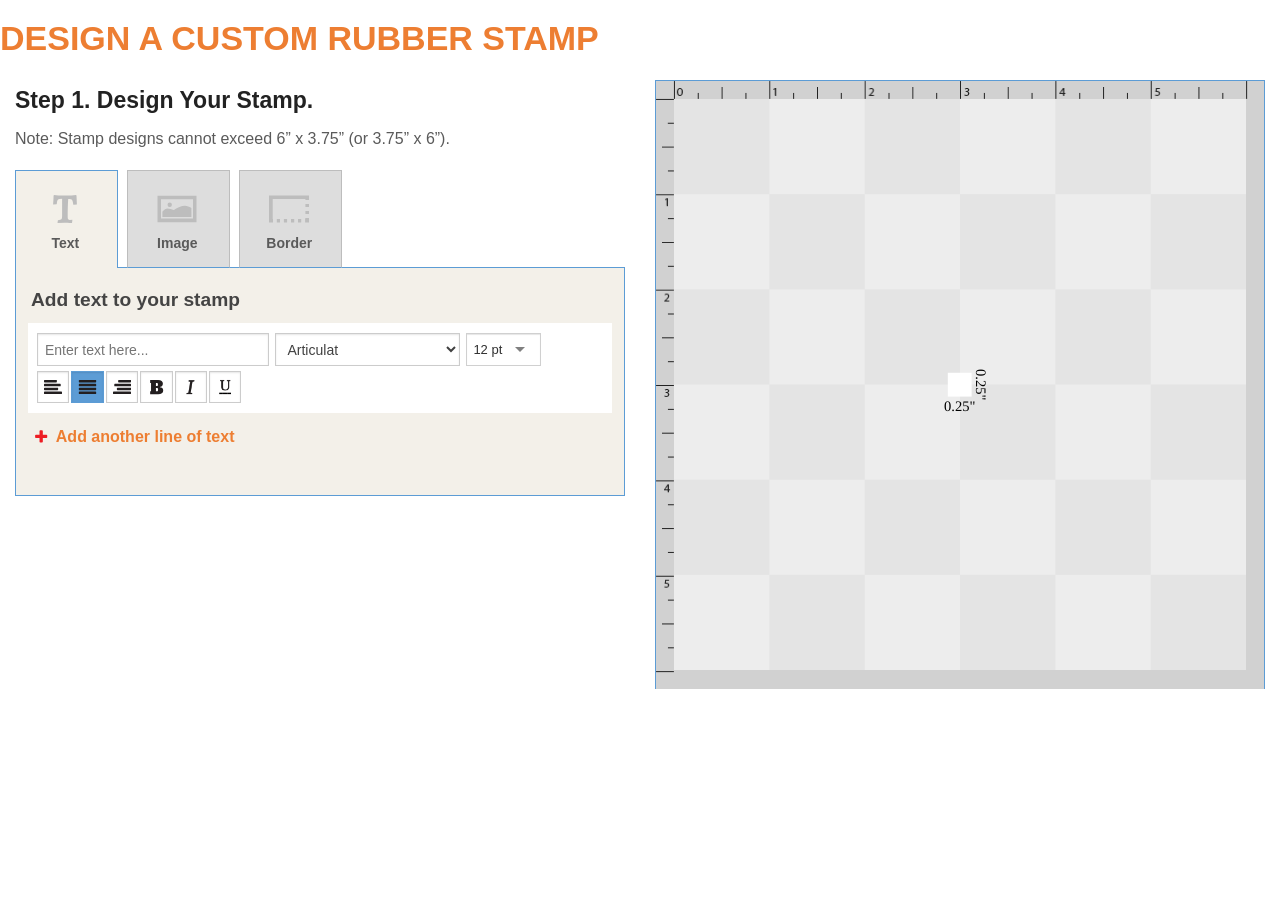
==== commit 4b3ac065: "fix" ====
--- a/index.html
+++ b/index.html
@@ -47,7 +47,391 @@
     <div id="stamp-designer">
         <h1>Design a Custom Rubber Stamp</h1>
         <div class="row">
-            <div class="large-5 columns">
+            
+
+            <div class="large-6 columns">
+			
+                <div class="hideforlowres">
+				    <h4>Step 1. Design Your Stamp.</h4>
+				    <p class="regularstamp" style="font-weight:normal;display:none">Note: Stamp designs cannot exceed 6” x 3.75” (or 3.75” x 6”).</p>
+                </div>
+                <!-- Tabs -->
+
+                <div class="section-container tabs clearfix" data-section="tabs" data-options="deep_linking: true">
+
+
+                    
+                    <section class="active">
+                        <p class="title" data-section-title>
+                            <a id="tabs--text-a" href="#">
+                                <img src="./images/designer/icon-text.svg" class="hideforlowres" />
+                                <span>Text</span>
+                            </a>
+                        </p>
+                        <div id="tabs--text" class="content" data-section-content>
+                            <h3>Add text to your stamp</h3>
+
+                            <div id="group00" data-textgroup-id="0">
+                                
+                                <div id="tabs--groupheader00"></div>
+                                <div class="text-editor-holder">
+                                    <div id="text00-00" class="row text-editor tight" data-target-id="0" >
+                                        <div class="large-5 columns">
+                                            
+                                            <input type="text" id="text00-00--input" placeholder="Enter text here...">
+                                        </div>
+                                        <div class="small-6 large-4 columns">
+                                            <select class="text-font small">
+                                                <option value="Addington CF" class="font-addington-times">Addington Times</option>
+                                                <option value="Articulat CF v2">Articulat</option>
+                                                <option value="Greycliff CF">Greycliff</option>
+                                                <option value="Engravers Gothic FS">Engravers Gothic</option>
+                                                <option value="Florence Script FS">Florence Script</option>
+                                                
+                                                <option value="Loveletter Script">Love Letters</option>
+                                                <option value="Jenna">Jenna</option>
+                                                <option value="Zakia">Zakia</option>
+                                               
+                                            </select>
+                                        </div>
+                                        <div class="small-6 large-3 columns">
+                                            <select class="text-size small" style="width:75px;">
+                                                <option value="7">7 pt</option>
+                                                <option value="8">8 pt</option>
+                                                <option value="9">9 pt</option>
+                                                <option value="10">10 pt</option>
+                                                <option value="11">11 pt</option>
+                                                <option value="12">12 pt</option>
+                                                <option value="14">14 pt</option>
+                                                <option value="18">18 pt</option>
+                                                <option value="24">24 pt</option>
+                                                <option value="36">36 pt</option>
+                                                <option value="48">48 pt</option>
+                                                <option value="60">60 pt</option>
+                                                <option value="72">72 pt</option>
+                                                <option value="96">96 pt</option>
+                                            </select>
+                                        </div>
+                                        <div class="large-12 columns tabs--text-icons" style="padding-bottom:10px;">
+                                            <!-- 
+                                            <input type="number" class="text-size" name="text-size" value="7" min="7" max="100" maxlength="3" size="3" /> pt
+                                            -->
+                                            
+
+                                            <!--
+                                            </div>
+                                            <div class="tabs--text-icons large-5 columns">
+                                            -->
+                                            <a href="javascript:void(0);"><img src="./images/designer/icon-left-align.svg" class="align-left" alt="align left" /></a>
+                                            <a href="javascript:void(0);"><img src="./images/designer/icon-center-align.svg" class="align-center" alt="align center" /></a>
+                                            <a href="javascript:void(0);"><img src="./images/designer/icon-right-align.svg" class="align-right" alt="align right" /></a>
+                                            <a href="javascript:void(0);"><img src="./images/designer/icon-bold.svg" class="bold" alt="bold" /></a>
+                                            <a href="javascript:void(0);"><img src="./images/designer/icon-italic.png" class="italic" alt="italic" /></a>
+                                            <a href="javascript:void(0);"><img src="./images/designer/icon-underline.png" class="underline" alt="underline" /></a>
+                                            <a href="javascript:void(0);" class="remove"><img src="./images/designer/icon-close.svg" alt="remove" /></a>
+                                        </div>
+                                        
+                                        
+                                    </div>
+                                </div>
+                                <p style="margin-bottom:2em;">
+                                    <a id="tabs--add-textline00" class="tabs--add-textline" href="javascript:void(0);">
+                                        <img src="./images/designer/icon-plus.svg" alt="plus" />Add another line of text
+                                    </a>
+                                </p>
+
+                            </div>
+                            <!--
+                            <p>
+                                <a id="tabs--add-textline" href="#">
+                                    <img src="../../images/designer/icon-plus.svg" alt="plus">Add another line of text
+                                </a>
+                            </p>
+                            -->
+                        </div>
+                    </section>
+
+
+                    
+                    <section class="hidden">
+                        <p class="title" data-section-title>
+                            <a id="tabs--image-a" href="javascript:void(0);" id="d-image-tab">
+                                <img src="./images/designer/icon-image.svg" class="hideforlowres" />
+                                <span>Image</span>
+                            </a>
+                        </p>
+                        <div id="tabs--image" style="width:100%; height:100%; position:relative" class="content" data-section-content>
+
+                            
+                            <div id="artwork-overlay" class="wait" style="display:none;">
+                                <div>
+                                    <span>
+                                        Please wait...
+                                    </span>
+                                    <img src="./images/system/ajax-loader.gif" alt="processing" />
+                                </div>
+                            </div>
+
+                            <div id="artwork" class="clearfix">
+                                <a id="artwork--back-link" href="javascript:void(0);">&laquo; BACK</a>
+
+                                <section id="artwork--options" class="options active">
+                                    <h3>Add artwork to your stamp</h3>
+
+                                    <label>
+                                        <input type="radio" id="upload-link" name="artwork-links" value="upload">
+                                        Upload an image
+                                    </label>
+                                    <label>
+                                        <input type="radio" id="browse-link" name="artwork-links" value="browse">
+                                        Browse Clipart
+                                    </label>
+                                    <label>
+                                        <input type="radio" id="library-link" name="artwork-links" value="library">
+                                        Browse My Images
+                                    </label>
+                                </section>
+
+
+                                
+                                <section id="artwork--upload">
+                                    <h3>Upload an Image</h3>
+
+                                    <p>Accepted Formats: PDF, JPG, GIF, PNG, BMP, TIFF<br />
+                                    Required Resolution: 300 or 600 pixels/inch</p>
+
+                                    <div id="ctl00_MainContentHolder_caUploadUpdatePanel">
+	
+                                            <div id="UploadImageControl">
+                                                
+
+
+
+<div id="ctl00_MainContentHolder_UploadImage1_UploadImagePanel">
+		
+        
+
+        
+
+        <!-- The fileinput-button span is used to style the file input field as button -->
+        <span id="upli_btn" class="button success fileinput-button">
+            
+            <i class="fa fa-file" aria-hidden="true"></i>
+            <span id="upli_btn_text"></span>
+            <!-- The file input field used as target for the file upload widget -->
+            <input id="fileupload" onclick="return upli_allowed();" type="file" name="files[]">
+        </span>
+        <br>
+        <br>
+        <div id="upli_container" class="progress">
+          <div class="progress-bar progress-bar-danger" role="progressbar" aria-valuenow="0" aria-valuemin="0" aria-valuemax="100" style="">
+            <span></span>            
+          </div>
+        </div>        
+        <br>
+        <font color="red"></font>
+    
+	</div>
+
+                                            </div>
+                                        
+</div>
+                                </section>
+
+                                <section id="artwork--browse">
+                                    <h3>Browse Clipart</h3>
+                                    
+                                    <div class="row">
+                                        <div class="large-6 columns">
+                                            <select class="text-font small" id="clipart-select">
+                                                <option value="none">Select a gallery</option>
+                                            </select>
+                                        </div>
+                                        <div class="large-6 columns text-right">
+                                            <a href="javascript:void(0);" class="button small clean" id="gallery-position-link">Next: Position &amp; Scale</a>
+                                        </div>
+                                    </div>
+                                    
+                                    <div class="clipart-gallery">
+                                        <div id="none" class="clipart-container" style="display:none">
+                                            <ul class="clipart-list">
+                                                
+                                            </ul>
+                                        </div>
+                                    </div>
+                                    
+                                </section>
+
+                                <section id="artwork--library">
+
+                                    <div class="row">
+                                        <div class="large-6 columns">
+                                            <h3>Browse My Images</h3>
+                                        </div>
+                                        <div class="large-6 columns text-right">
+                                            <a href="javascript:void(0);" class="button small clean" id="library-position-link">Next: Position &amp; Scale</a>
+                                        </div>
+                                    </div>
+
+                                    <div class="clipart-gallery library-gallery">
+                                        <div id="user-library" class="clipart-container">
+                                            <ul class="clipart-list">
+                                                
+                                            </ul>
+                                        </div>
+                                    </div>
+
+                                    
+                                </section>
+
+                                <section id="artwork--position">
+                                    <h3>Resize &amp; Position Image</h3>
+                                    <div class="row">
+                                        <div class="large-3 columns selected-artwork-image">
+                                            <img id="selected-artwork-image" src="" /> 
+                                            <span id="clip-dimensions"></span>
+                                        </div>
+
+                                        <div class="large-9 columns change-artwork-image">
+                                            <a href="javascript:void(0);" class="remove-image">
+                                                <img src="./images/designer/icon-close.svg" alt="remove" /> Remove
+                                            </a>
+                                        </div>
+                                    </div>
+                                    <hr />
+                                    
+                                    <div class="row">
+                                        <div class="large-3 columns">
+                                            <label class="inline">Image Size</label>
+                                        </div>
+                                        <div class="large-9 columns artwork-size-input">
+
+                                            <div class="row">
+                                                
+                                                <div class="large-4 columns">
+                                                    <div class="row collapse">
+                                                        <div class="small-3 columns">
+                                                            <label class="prefix">W</label>
+                                                        </div>
+                                                        <div class="small-9 columns">
+                                                            <input type="number" required id="image-size-width" name="image-size-width" value=".25" step=".01" >
+                                                        </div>
+                                                    </div>
+                                                </div>
+
+                                                <div class="large-4 columns">
+                                                    <div class="row collapse">
+                                                        <div class="small-3 columns">
+                                                            <label class="prefix">H</label>
+                                                        </div>
+                                                        <div class="small-9 columns">
+                                                            <input type="number" required id="image-size-height" name="image-size-height"  value=".25" step=".01" >
+                                                        </div>
+                                                    </div>
+                                                </div>
+
+                                                <div class="large-4 columns">
+                                                    <div class="row collapse">
+                                                        <div class="small-3 columns">
+                                                            <span class="prefix">%</span>
+                                                        </div>
+                                                        <div class="small-9 columns">
+                                                            
+                                                            
+                                                    
+                                                    
+                                                            <input type="number" required id="image-size-percent" name="image-size-percent" value="10" step=".01"> 
+                                                    
+                                                           
+                                                        </div>
+                                                    </div>
+                                                </div>
+
+                                                <div class="large-12 columns">
+                                                    <span style="font-weight:normal;font-size:13px;display:block;margin-bottom:10px;">The proportions of your image will be maintained.</span>
+                                                </div>
+                                            </div>
+                                        </div>
+                                    </div>
+
+                                    <div class="row">
+                                        <div class="large-3 columns">
+                                            <label class="inline">Image Position</label>
+                                        </div>
+                                        <div id="position-controls" class="large-9 columns tabs--image-icons clearfix">
+                                            <a href="javascript:void(0);" title="align top">
+                                                <img src="./images/designer/icon-image-align-top.svg" class="align-image-top" alt="align top" />
+                                            </a>
+                                            <a href="javascript:void(0);" title="align bottom">
+                                                <img src="./images/designer/icon-image-align-bottom.svg" class="align-image-bottom" alt="align bottom" />
+                                            </a>
+                                            <a href="javascript:void(0);" title="align left">
+                                                <img src="./images/designer/icon-image-align-left.svg" class="align-image-left" alt="align left" />
+                                            </a>
+                                            <a href="javascript:void(0);" title="align right">
+                                                <img src="./images/designer/icon-image-align-right.svg" class="align-image-right" alt="align right" />
+                                            </a>
+                                            <a href="javascript:void(0);" title="align center" class="a-align-image-center">
+                                                <img src="./images/designer/icon-image-align-middle.svg" class="align-image-center" alt="align center" />
+                                            </a>
+                                        </div>
+                                    </div>
+
+                                    <hr />
+                                     <a href="javascript:void(0);" class="button clean" id="apply-image-link">Apply</a>
+                               </section>
+                            </div>
+                        </div>
+                    </section>
+                    <section class="hidden">
+                        <p class="title" data-section-title>
+                            <a id="tabs--border-a" href="javascript:void(0);">
+                                <img src="./images/designer/icon-border.svg" class="hideforlowres" />
+                                <span>Border</span>
+                            </a>
+                        </p>
+                        <div id="tabs--border" class="content" data-section-content>
+                            <h3>Add a border to your stamp</h3>
+                            <div id="border-styles" class="options clearfix">
+
+                                <label for="border1">
+                                    <input id="border1" type="radio" name="stamp-border" value="no" checked> No Border
+                                </label>
+
+                                
+
+                                <label for="border3">
+                                    <input id="border3" type="radio" name="stamp-border" value="solid"> Solid 
+                                    <div class="border-solid"></div>
+                                </label>
+
+                                <label for="border4">
+                                    <input id="border4" type="radio" name="stamp-border" value="dotted"> Dotted 
+                                    <div class="border-dotted"></div>
+                                </label>
+                            
+                                 
+
+                            </div>
+                            
+                            <div class="row">
+                                <div class="large-2 columns">
+                                    <label for="dropdown-border-weight" class="inline">Weight</label>
+                                </div>
+                                <div class="large-10 columns">
+                                    <select id="dropdown-border-weight">
+                                        <option value="1.66666">Fine (1 pt)</option>
+                                        <option value="2.66667">Thin (2 pt)</option>
+                                        <option value="5.33333">Medium (4 pt)</option>
+                                        <option value="8">Thick (6 pt)</option>
+                                    </select>
+                                </div>
+                            </div>
+                        </div>
+                    </section>
+                </div>
+            </div>
+            <div class="large-6 columns">
                 <div id="rulers">
                     <div id="svg-holder">
                         <div id="svg-sizer">
@@ -88,388 +472,7 @@
                 
             </div>
 
-            <div class="large-7 columns">
-			
-                <div class="hideforlowres">
-				    <h4>Step 1. Design Your Stamp.</h4>
-				    <p class="regularstamp" style="font-weight:normal;display:none">Note: Stamp designs cannot exceed 6” x 3.75” (or 3.75” x 6”).</p>
-                </div>
-                <!-- Tabs -->
-
-                <div class="section-container tabs clearfix" data-section="tabs" data-options="deep_linking: true">
-
-
-                    
-                    <section class="active">
-                        <p class="title" data-section-title>
-                            <a id="tabs--text-a" href="javascript:void(0);">
-                                <img src="./images/designer/icon-text.svg" class="hideforlowres" />
-                                <span>Text</span>
-                            </a>
-                        </p>
-                        <div id="tabs--text" class="content" data-section-content>
-                            <h3>Add text to your stamp</h3>
-
-                            <div id="group00" data-textgroup-id="0">
-                                
-                                <div id="tabs--groupheader00"></div>
-                                <div class="text-editor-holder">
-                                    <div id="text00-00" class="row text-editor tight" data-target-id="0" >
-                                        <div class="large-5 columns">
-                                            
-                                            <input type="text" id="text00-00--input" placeholder="Enter text here...">
-                                        </div>
-                                        <div class="small-6 large-4 columns">
-                                            <select class="text-font small">
-                                                <option value="Addington CF" class="font-addington-times">Addington Times</option>
-                                                <option value="Articulat CF v2">Articulat</option>
-                                                <option value="Greycliff CF">Greycliff</option>
-                                                <option value="Engravers Gothic FS">Engravers Gothic</option>
-                                                <option value="Florence Script FS">Florence Script</option>
-                                                
-                                                <option value="Loveletter Script">Love Letters</option>
-                                                <option value="Jenna">Jenna</option>
-                                                <option value="Zakia">Zakia</option>
-                                               
-                                            </select>
-                                        </div>
-                                        <div class="small-6 large-3 columns">
-                                            <select class="text-size small" style="width:75px;">
-                                                <option value="7">7 pt</option>
-                                                <option value="8">8 pt</option>
-                                                <option value="9">9 pt</option>
-                                                <option value="10">10 pt</option>
-                                                <option value="11">11 pt</option>
-                                                <option value="12">12 pt</option>
-                                                <option value="14">14 pt</option>
-                                                <option value="18">18 pt</option>
-                                                <option value="24">24 pt</option>
-                                                <option value="36">36 pt</option>
-                                                <option value="48">48 pt</option>
-                                                <option value="60">60 pt</option>
-                                                <option value="72">72 pt</option>
-                                                <option value="96">96 pt</option>
-                                            </select>
-                                        </div>
-                                        <div class="large-12 columns tabs--text-icons" style="padding-bottom:10px;">
-                                            <!-- 
-                                            <input type="number" class="text-size" name="text-size" value="7" min="7" max="100" maxlength="3" size="3" /> pt
-                                            -->
-                                            
-
-                                            <!--
-                                            </div>
-                                            <div class="tabs--text-icons large-5 columns">
-                                            -->
-                                            <a href="javascript:void(0);"><img src="./images/designer/icon-left-align.svg" class="align-left" alt="align left" /></a>
-                                            <a href="javascript:void(0);"><img src="./images/designer/icon-center-align.svg" class="align-center" alt="align center" /></a>
-                                            <a href="javascript:void(0);"><img src="./images/designer/icon-right-align.svg" class="align-right" alt="align right" /></a>
-                                            <a href="javascript:void(0);"><img src="./images/designer/icon-bold.svg" class="bold" alt="bold" /></a>
-                                            <a href="javascript:void(0);"><img src="./images/designer/icon-italic.png" class="italic" alt="italic" /></a>
-                                            <a href="javascript:void(0);"><img src="./images/designer/icon-underline.png" class="underline" alt="underline" /></a>
-                                            <a href="javascript:void(0);" class="remove"><img src="./images/designer/icon-close.svg" alt="remove" /></a>
-                                        </div>
-                                        
-                                        
-                                    </div>
-                                </div>
-                                <p style="margin-bottom:2em;">
-                                    <a id="tabs--add-textline00" class="tabs--add-textline" href="javascript:void(0);">
-                                        <img src="./images/designer/icon-plus.svg" alt="plus" />Add another line of text
-                                    </a>
-                                </p>
-
-                            </div>
-                            <!--
-                            <p>
-                                <a id="tabs--add-textline" href="#">
-                                    <img src="../../images/designer/icon-plus.svg" alt="plus">Add another line of text
-                                </a>
-                            </p>
-                            -->
-                        </div>
-                    </section>
-
-
-                    
-                    <section class="hidden">
-                        <p class="title" data-section-title>
-                            <a id="tabs--image-a" href="javascript:void(0);" id="d-image-tab">
-                                <img src="./images/designer/icon-image.svg" class="hideforlowres" />
-                                <span>Image</span>
-                            </a>
-                        </p>
-                        <div id="tabs--image" style="width:100%; height:100%; position:relative" class="content" data-section-content>
-
-                            
-                            <div id="artwork-overlay" class="wait" style="display:none;">
-                                <div>
-                                    <span>
-                                        Please wait...
-                                    </span>
-                                    <img src="./images/system/ajax-loader.gif" alt="processing" />
-                                </div>
-                            </div>
-
-                            <div id="artwork" class="clearfix">
-                                <a id="artwork--back-link" href="javascript:void(0);">&laquo; BACK</a>
-
-                                <section id="artwork--options" class="options active">
-                                    <h3>Add artwork to your stamp</h3>
-
-                                    <label>
-                                        <input type="radio" id="upload-link" name="artwork-links" value="upload">
-                                        Upload an image
-                                    </label>
-                                    <label>
-                                        <input type="radio" id="browse-link" name="artwork-links" value="browse">
-                                        Browse Clipart
-                                    </label>
-                                    <label>
-                                        <input type="radio" id="library-link" name="artwork-links" value="library">
-                                        Browse My Images
-                                    </label>
-                                </section>
-
-
-                                
-                                <section id="artwork--upload">
-                                    <h3>Upload an Image</h3>
-
-                                    <p>Accepted Formats: PDF, JPG, GIF, PNG, BMP, TIFF<br />
-                                    Required Resolution: 300 or 600 pixels/inch</p>
-
-                                    <div id="ctl00_MainContentHolder_caUploadUpdatePanel">
-	
-                                            <div id="UploadImageControl">
-                                                
-
-
-
-<div id="ctl00_MainContentHolder_UploadImage1_UploadImagePanel">
-		
-        
-
-        
-
-        <!-- The fileinput-button span is used to style the file input field as button -->
-        <span id="upli_btn" class="button success fileinput-button">
-            
-            <i class="fa fa-file" aria-hidden="true"></i>
-            <span id="upli_btn_text"></span>
-            <!-- The file input field used as target for the file upload widget -->
-            <input id="fileupload" onclick="return upli_allowed();" type="file" name="files[]">
-        </span>
-        <br>
-        <br>
-        <div id="upli_container" class="progress">
-          <div class="progress-bar progress-bar-danger" role="progressbar" aria-valuenow="0" aria-valuemin="0" aria-valuemax="100" style="">
-            <span></span>            
-          </div>
-        </div>        
-        <br>
-        <font color="red"></font>
-    
-	</div>
-
-                                            </div>
-                                        
-</div>
-                                </section>
-
-                                <section id="artwork--browse">
-                                    <h3>Browse Clipart</h3>
-                                    
-                                    <div class="row">
-                                        <div class="large-6 columns">
-                                            <select class="text-font small" id="clipart-select">
-                                                <option value="none">Select a gallery</option>
-                                            </select>
-                                        </div>
-                                        <div class="large-6 columns text-right">
-                                            <a href="javascript:void(0);" class="button small clean" id="gallery-position-link">Next: Position &amp; Scale</a>
-                                        </div>
-                                    </div>
-                                    
-                                    <div class="clipart-gallery">
-                                        <div id="none" class="clipart-container" style="display:none">
-                                            <ul class="clipart-list">
-                                                
-                                            </ul>
-                                        </div>
-                                    </div>
-                                    
-                                </section>
-
-                                <section id="artwork--library">
-
-                                    <div class="row">
-                                        <div class="large-6 columns">
-                                            <h3>Browse My Images</h3>
-                                        </div>
-                                        <div class="large-6 columns text-right">
-                                            <a href="javascript:void(0);" class="button small clean" id="library-position-link">Next: Position &amp; Scale</a>
-                                        </div>
-                                    </div>
-
-                                    <div class="clipart-gallery library-gallery">
-                                        <div id="user-library" class="clipart-container">
-                                            <ul class="clipart-list">
-                                                
-                                            </ul>
-                                        </div>
-                                    </div>
-
-                                    
-                                </section>
-
-                                <section id="artwork--position">
-                                    <h3>Resize &amp; Position Image</h3>
-                                    <div class="row">
-                                        <div class="large-3 columns selected-artwork-image">
-                                            <img id="selected-artwork-image" src="" /> 
-                                            <span id="clip-dimensions"></span>
-                                        </div>
-
-                                        <div class="large-9 columns change-artwork-image">
-                                            <a href="javascript:void(0);" class="remove-image">
-                                                <img src="./images/designer/icon-close.svg" alt="remove" /> Remove
-                                            </a>
-                                        </div>
-                                    </div>
-                                    <hr />
-                                    
-                                    <div class="row">
-                                        <div class="large-3 columns">
-                                            <label class="inline">Image Size</label>
-                                        </div>
-                                        <div class="large-9 columns artwork-size-input">
-
-                                            <div class="row">
-                                                
-                                                <div class="large-4 columns">
-                                                    <div class="row collapse">
-                                                        <div class="small-3 columns">
-                                                            <label class="prefix">W</label>
-                                                        </div>
-                                                        <div class="small-9 columns">
-                                                            <input type="number" required id="image-size-width" name="image-size-width" value=".25" step=".01" >
-                                                        </div>
-                                                    </div>
-                                                </div>
-
-                                                <div class="large-4 columns">
-                                                    <div class="row collapse">
-                                                        <div class="small-3 columns">
-                                                            <label class="prefix">H</label>
-                                                        </div>
-                                                        <div class="small-9 columns">
-                                                            <input type="number" required id="image-size-height" name="image-size-height"  value=".25" step=".01" >
-                                                        </div>
-                                                    </div>
-                                                </div>
-
-                                                <div class="large-4 columns">
-                                                    <div class="row collapse">
-                                                        <div class="small-3 columns">
-                                                            <span class="prefix">%</span>
-                                                        </div>
-                                                        <div class="small-9 columns">
-                                                            
-                                                            
-                                                    
-                                                    
-                                                            <input type="number" required id="image-size-percent" name="image-size-percent" value="10" step=".01"> 
-                                                    
-                                                           
-                                                        </div>
-                                                    </div>
-                                                </div>
-
-                                                <div class="large-12 columns">
-                                                    <span style="font-weight:normal;font-size:13px;display:block;margin-bottom:10px;">The proportions of your image will be maintained.</span>
-                                                </div>
-                                            </div>
-                                        </div>
-                                    </div>
-
-                                    <div class="row">
-                                        <div class="large-3 columns">
-                                            <label class="inline">Image Position</label>
-                                        </div>
-                                        <div id="position-controls" class="large-9 columns tabs--image-icons clearfix">
-                                            <a href="javascript:void(0);" title="align top">
-                                                <img src="./images/designer/icon-image-align-top.svg" class="align-image-top" alt="align top" />
-                                            </a>
-                                            <a href="javascript:void(0);" title="align bottom">
-                                                <img src="./images/designer/icon-image-align-bottom.svg" class="align-image-bottom" alt="align bottom" />
-                                            </a>
-                                            <a href="javascript:void(0);" title="align left">
-                                                <img src="./images/designer/icon-image-align-left.svg" class="align-image-left" alt="align left" />
-                                            </a>
-                                            <a href="javascript:void(0);" title="align right">
-                                                <img src="./images/designer/icon-image-align-right.svg" class="align-image-right" alt="align right" />
-                                            </a>
-                                            <a href="javascript:void(0);" title="align center" class="a-align-image-center">
-                                                <img src="./images/designer/icon-image-align-middle.svg" class="align-image-center" alt="align center" />
-                                            </a>
-                                        </div>
-                                    </div>
-
-                                    <hr />
-                                     <a href="javascript:void(0);" class="button clean" id="apply-image-link">Apply</a>
-                               </section>
-                            </div>
-                        </div>
-                    </section>
-                    <section class="hidden">
-                        <p class="title" data-section-title>
-                            <a id="tabs--border-a" href="javascript:void(0);">
-                                <img src="./images/designer/icon-border.svg" class="hideforlowres" />
-                                <span>Border</span>
-                            </a>
-                        </p>
-                        <div id="tabs--border" class="content" data-section-content>
-                            <h3>Add a border to your stamp</h3>
-                            <div id="border-styles" class="options clearfix">
-
-                                <label for="border1">
-                                    <input id="border1" type="radio" name="stamp-border" value="no" checked> No Border
-                                </label>
-
-                                
-
-                                <label for="border3">
-                                    <input id="border3" type="radio" name="stamp-border" value="solid"> Solid 
-                                    <div class="border-solid"></div>
-                                </label>
-
-                                <label for="border4">
-                                    <input id="border4" type="radio" name="stamp-border" value="dotted"> Dotted 
-                                    <div class="border-dotted"></div>
-                                </label>
-                            
-                                 
-
-                            </div>
-                            
-                            <div class="row">
-                                <div class="large-2 columns">
-                                    <label for="dropdown-border-weight" class="inline">Weight</label>
-                                </div>
-                                <div class="large-10 columns">
-                                    <select id="dropdown-border-weight">
-                                        <option value="1.66666">Fine (1 pt)</option>
-                                        <option value="2.66667">Thin (2 pt)</option>
-                                        <option value="5.33333">Medium (4 pt)</option>
-                                        <option value="8">Thick (6 pt)</option>
-                                    </select>
-                                </div>
-                            </div>
-                        </div>
-                    </section>
-                </div>
-            </div>
+
         </div> 
     </div> 
 <script type="text/javascript">
--- a/css/styles.css
+++ b/css/styles.css
@@ -230,7 +230,7 @@
     /*UTIL*/
 	.header ul.util {list-style:none; margin:0 0 .5em; padding:0;font-size:85%;text-align:center;}
 	.header ul.util li {list-style:none; margin:0; padding:0; display:inline-block; white-space:nowrap;}
-	.header ul.util li a {padding:0 .5em 0 0;color:#ed1d24; border-radius:2px;}
+	.header ul.util li a {padding:0 .5em 0 0;color:#ed7e32; border-radius:2px;}
 	.header ul.util li a:hover {color:#5bc5bf;}
 		/*HIGH RES*/
 		@media only screen and (min-width:768px) {
@@ -247,9 +247,9 @@
         }
     
     .header .minicart {font-family: 'Amaranth', sans-serif;font-size: 1.5em;}
-    .header .minicart i {color:#ed1d24;}
+    .header .minicart i {color:#ed7e32;}
     .header .minicart a {color:#5a5a5a;}
-	.header .minicart a:hover {color:#ed1d24;}
+	.header .minicart a:hover {color:#ed7e32;}
         /*HIGH RES*/
 		@media only screen and (min-width:768px) {
 			.header .minicart {float:right; clear: right;}
@@ -316,7 +316,7 @@
         .header2 ul#headernavmenu ul.f-dropdown li a {font-size:13px;padding:0;}
 
 /*NAVWRAPPER*/
-	.navwrapper {background:#ed1d24;}
+	.navwrapper {background:#ed7e32;}
 	nav {margin-left:-1em; margin-right:-1em;}
 		/*HIGH RES*/
 		@media only screen and (min-width: 768px) {
@@ -342,8 +342,8 @@
 /*SITEWIDE BANNER*/
     .sitewideBanner {text-align:center; margin:0; background:#fff;line-height:1.5;color:#444444;font-size:12px;font-weight:300;}
     .sitewideBanner .contentColumn > div {padding-top:.5em;padding-bottom:.5em;}
-    .sitewideBanner span.loud {color: #ED1D24;font-weight:700;}
-    .sitewideBanner span.knockout {background:#ED1D24;color:#fff;text-transform:uppercase;display:inline-block;padding-left:5px;padding-right:5px;font-weight:700;}
+    .sitewideBanner span.loud {color: #ed7e32;font-weight:700;}
+    .sitewideBanner span.knockout {background:#ed7e32;color:#fff;text-transform:uppercase;display:inline-block;padding-left:5px;padding-right:5px;font-weight:700;}
     /*HIGH RES*/
 		@media only screen and (min-width: 768px) {
 			.sitewideBanner {font-size:18px;}
@@ -502,7 +502,7 @@
 		line-height: inherit; 
 	}
 	a:hover, a:focus {
-		color: #ED1D24; 
+		color: #ed7e32; 
 	}
 	a img {
 		border: none; 
@@ -537,13 +537,13 @@
 	h1 {
 		font-size: 1.6em;
         text-transform:uppercase;
-        color: #ed1d24;
+        color: #ed7e32;
 	    margin-top: 15px;
 	}
 	h2 {
         font-size: 1.6em;
         text-transform:uppercase;
-        color: #ed1d24;
+        color: #ed7e32;
 	}
 	h3 {
 		font-size: 1.375em; 
@@ -985,7 +985,7 @@
         line-height:1;
         padding-top:18px;
         padding-bottom: 18px;
-        background: #ed1d24;
+        background: #ed7e32;
     }
     button.clean.secondary,
     .button.clean.secondary {
@@ -2106,7 +2106,7 @@
                 float: none;
 		    }
 		    .productgrid .SingleProductDisplayPanel .record .product-info .recordname a:hover {
-			    color: #ED1D24;
+			    color: #ed7e32;
 		    }
 		    /*ajax - added to cart message*/
 		    .productgrid .SingleProductDisplayPanel .record .product-info .recordadded {}
@@ -2554,8 +2554,8 @@
 	/*category grid: name*/
 	.categorygrid .recordname {}
 	.categorygrid .recordname a {text-decoration: none;font-weight:200;color:#444;font-weight:700;font-size:20px;}
-	.categorygrid .recordname a:hover {color: #ED1D24;}
-    .categorygrid .recordname a i {color:#ED1D24;font-size:.75em;padding-left:10px;}
+	.categorygrid .recordname a:hover {color: #ed7e32;}
+    .categorygrid .recordname a i {color:#ed7e32;font-size:.75em;padding-left:10px;}
 
     .categorygrid .shortdesc {
         font-size: 14px;
@@ -2724,7 +2724,7 @@
 	}
 	.pricebox table {width:100%; margin:0;}
 	.pricebox table td {padding-top: .5em; padding-bottom:.5px;}
-	.pricebox .SitePrice {font-size: 2em;color:#ED1D24;}
+	.pricebox .SitePrice {font-size: 2em;color:#ed7e32;}
 	.pricebox .ListPrice {text-decoration: line-through;}
 
 
@@ -2984,7 +2984,7 @@
     ul.typedisplay li span.productpropertylabel {
         float: left;
         width: 35%;
-        color: #ED1D24;
+        color: #ed7e32;
         padding:5px;
     }
     ul.typedisplay li span.productpropertyvalue {
@@ -3730,7 +3730,7 @@
 		margin: 10px 0;
 	}
 	.top-bar-section .dropdown li.title h5 a:hover {
-		background: #ED1D24;
+		background: #ed7e32;
 		color: #fff;
 	}
 	.top-bar-section .dropdown label {
@@ -3763,7 +3763,7 @@
 	/*If your nav is wrapping before the mobile nav is diplayed you can change the point at which the nav flips to mobile view by adjusting min-width up. */
 	@media only screen and (min-width: 1168px) { /* This width is always 18px greater than the breakpoint width set above (.top-bar-js-breakpoint) */
 		.top-bar {
-			background: #ED1D24;
+			background: #ed7e32;
 			*zoom: 1;
 			overflow: visible; 
 		}
@@ -3812,7 +3812,7 @@
 			width: auto;
 			height: auto !important;
 			display: inline; 
-            background:#ED1D24;
+            background:#ed7e32;
             font-size: 14px;
 		}
 		.top-bar-section ul li {
@@ -3832,7 +3832,7 @@
 		.top-bar-section li a:not(.button) {
 			padding: 0 25px;
 			line-height: 65px;
-			background: #ED1D24;
+			background: #ed7e32;
 		}
 
         .top-bar-section ul li.active > a {
@@ -4338,7 +4338,7 @@
 .price-box h3 {background:#5CC5C0;color:#fff;margin:0;padding:10px 15px;font-size:20px;}
 .price-box .cutoff {}
 .price-box .for {padding-top:0;}
-.price-box div.cost {font-size:13px;padding-top:0; color:#ED1D24;}
+.price-box div.cost {font-size:13px;padding-top:0; color:#ed7e32;}
 .price-box div.ships {font-size:13px;font-style:italic;padding-top:0;}
 .price-box div.arrives {font-size:13px;font-style:italic;padding-top:0;}
 
@@ -4350,7 +4350,7 @@
 table.responsive th {background:#5CC5C0;color:#fff;font-size:13px;}
 .table-wrapper table td,
 table.responsive td {font-weight:normal;font-family:Arial,sans-serif;font-size:13px;}
-table tr td.first {color:#ED1D24;}
+table tr td.first {color:#ed7e32;}
 
 table.shippingtable tr:nth-child(even) {background: #f9f3e6}
 table.shippingtable tr:nth-child(odd) {background: #FFF}
@@ -4373,7 +4373,7 @@
         color:#5CC5C0;
     }
     .alert-box.secondary a:hover {
-        color:#ED1D24;
+        color:#ed7e32;
     }
     
 /*new alert boxes for message box*/
@@ -4567,7 +4567,7 @@
 	margin-bottom:100px;
 }
 div#bandDropTarget {
-	background-color:#ED1D24;
+	background-color:#ed7e32;
 	min-width:250px;
 	min-height:300px;
 	padding:5px;
@@ -4643,7 +4643,7 @@
   left: 50%;
   width: 100%;
   color: white;
-  background: #ED1D24;
+  background: #ed7e32;
   -webkit-border-radius: 3px;
   border-radius: 3px; }
   .tooltip > .nub {
@@ -4653,7 +4653,7 @@
     width: 0;
     height: 0;
     border: solid 5px;
-    border-color: transparent transparent #ED1D24 transparent;
+    border-color: transparent transparent #ed7e32 transparent;
     top: -10px; }
   .tooltip.opened {
     color: #2ba6cb !important;
@@ -4667,22 +4667,22 @@
 
 @media only screen and (min-width: 768px) {
   .tooltip > .nub {
-    border-color: transparent transparent #ED1D24 transparent;
+    border-color: transparent transparent #ed7e32 transparent;
     top: -10px; }
   .tooltip.tip-top > .nub {
-    border-color: #ED1D24 transparent transparent transparent;
+    border-color: #ed7e32 transparent transparent transparent;
     top: auto;
     bottom: -10px; }
   .tooltip.tip-left, .tooltip.tip-right {
     float: none !important; }
   .tooltip.tip-left > .nub {
-    border-color: transparent transparent transparent #ED1D24;
+    border-color: transparent transparent transparent #ed7e32;
     right: -10px;
     left: auto;
     top: 50%;
     margin-top: -5px; }
   .tooltip.tip-right > .nub {
-    border-color: transparent #ED1D24 transparent transparent;
+    border-color: transparent #ed7e32 transparent transparent;
     right: auto;
     left: -10px;
     top: 50%;
--- a/css/designer.css
+++ b/css/designer.css
@@ -577,9 +577,9 @@
   background: url(../images/designer/rulers.gif);
   background-size: 100%;
   padding: 3%;
-  border-top: 1px solid #5cc5c0;
-  border-left: 1px solid #5cc5c0;
-  border-right: 1px solid #5cc5c0; }
+  border-top: 1px solid #5c9cd5;
+  border-left: 1px solid #5c9cd5;
+  border-right: 1px solid #5c9cd5; }
 
 #stamp-designer #svg-holder {
   background: url(../images/designer/checkerboard.png);
@@ -643,9 +643,9 @@
   margin-bottom: 10px; }
   @media only screen and (min-width: 768px) {
     #stamp-designer #footer-menu {
-      border-left: 1px solid #5cc5c0;
-      border-right: 1px solid #5cc5c0;
-      border-bottom: 1px solid #5cc5c0; } }
+      border-left: 1px solid #5c9cd5;
+      border-right: 1px solid #5c9cd5;
+      border-bottom: 1px solid #5c9cd5; } }
   #stamp-designer #footer-menu #top-row {
     font-family: Arial, sans-serif;
     background-color: rgba(180, 180, 180, 0.3);
@@ -679,7 +679,7 @@
         font-size: .875em;
         line-height: 31px; }
       #stamp-designer #footer-menu #top-row #dimensions-holder a#edit-dimensions-button {
-        background-color: #5cc5c0;
+        background-color: #5c9cd5;
         display: inline-block;
         /*margin-right: .6em;*/
         height: 31px;
@@ -731,20 +731,20 @@
     #stamp-designer #footer-menu #bottom-row .row .columns:nth-child(2) {
       text-align: right; }
     #stamp-designer #footer-menu #bottom-row #start-over-btn.button {
-      background: #5cc5c0;
-      border-color: #5cc5c0;
+      background: #5c9cd5;
+      border-color: #5c9cd5;
       padding: 5px 10px; }
     #stamp-designer #footer-menu #bottom-row #save-btn.button {
-      background: #5cc5c0;
-      border-color: #5cc5c0;
+      background: #5c9cd5;
+      border-color: #5c9cd5;
       padding: 5px 10px; }
     #stamp-designer #footer-menu #bottom-row #proof-btn {
-      background: #5cc5c0;
-      border-color: #5cc5c0;
+      background: #5c9cd5;
+      border-color: #5c9cd5;
       padding: 5px 10px; }
     #stamp-designer #footer-menu #bottom-row #scalereset-btn {
-      background: #5cc5c0;
-      border-color: #5cc5c0;
+      background: #5c9cd5;
+      border-color: #5c9cd5;
       padding: 5px 10px; }
 
 #stamp-designer form.custom .custom.dropdown {
@@ -857,14 +857,14 @@
     #stamp-designer .section-container.tabs > section > .content,
     #stamp-designer .section-container.tabs > section > .content {
       background-color: #f3f0e9;
-      border-color: #5cc5c0; }
+      border-color: #5c9cd5; }
     #stamp-designer .section-container.tabs > .section > .title,
     #stamp-designer .section-container.tabs > .section > .title,
     #stamp-designer .section-container.tabs > section > .title,
     #stamp-designer .section-container.tabs > section > .title {
       background-color: #dddddd;
       border-color: #bdbdbd;
-      border-bottom-color: #5cc5c0; }
+      border-bottom-color: #5c9cd5; }
       #stamp-designer .section-container.tabs > .section > .title a,
       #stamp-designer .section-container.tabs > .section > .title a,
       #stamp-designer .section-container.tabs > section > .title a,
@@ -912,7 +912,7 @@
   #stamp-designer .section-container.tabs > .section.active > .title,
   #stamp-designer .section-container.tabs > section.active > .title {
     background: #f3f0e9;
-    border-color: #5cc5c0;
+    border-color: #5c9cd5;
     border-bottom: none;
     z-index: 90; }
 
@@ -926,7 +926,7 @@
   #stamp-designer #tabs--text p {
     margin-bottom: .25em; }
     #stamp-designer #tabs--text p a.tabs--add-textline {
-      color: #ED1D24; }
+      color: #ed7e32; }
     #stamp-designer #tabs--text p a.tabs--add-textline img {
       width: 1.3em;
       float: left;
@@ -975,11 +975,11 @@
       padding: 0.1em;
       transition: box-shadow 0.45s ease 0s, border-color 0.45s ease-in-out 0s; }
       #stamp-designer #tabs--text .text-editor-holder .text-editor .tabs--text-icons a:not(:last-child) img:hover {
-        background-color: #5cc5c0;
-        border-color: #5cc5c0; }
+        background-color: #5c9cd5;
+        border-color: #5c9cd5; }
       #stamp-designer #tabs--text .text-editor-holder .text-editor .tabs--text-icons a:not(:last-child) img.active {
-        background-color: #5cc5c0;
-        border-color: #5cc5c0; }
+        background-color: #5c9cd5;
+        border-color: #5c9cd5; }
     #stamp-designer #tabs--text .text-editor-holder .text-editor .selectize-control {
       float: left;
       margin-right: 2px;
@@ -1063,7 +1063,7 @@
     margin-right: 5px; }
 
 #stamp-designer #tabs--image #artwork--options label:hover {
-  background: #5CC5C0;
+  background: #5c9cd5;
   color: #fff; }
 
 #stamp-designer #tabs--image #artwork--browse select,
@@ -1101,7 +1101,7 @@
     #stamp-designer #tabs--image #artwork--browse .clipart-gallery ul li.clip-image-active,
     #stamp-designer #tabs--image #artwork--library .clipart-gallery ul li:hover,
     #stamp-designer #tabs--image #artwork--library .clipart-gallery ul li.clip-image-active {
-      background-color: #5cc5c0;
+      background-color: #5c9cd5;
       cursor: pointer; }
 
 #stamp-designer #tabs--image #artwork--position .row {
@@ -1166,7 +1166,7 @@
         width: 100px;
         margin-top: 5px; }
     #stamp-designer #tabs--border .options label:hover {
-      background: #5CC5C0;
+      background: #5c9cd5;
       color: #fff; }
   @media only screen and (max-width: 767px) {
     #stamp-designer #tabs--border label.inline {
@@ -1234,11 +1234,11 @@
       font-size: .9em;
       line-height: 1.4; }
     .stamp-body-option .recordinfo .MoreDetailsLink {
-      color: #5CC5C0;
+      color: #5c9cd5;
       font-weight: normal; }
 
 .stamp-body-option.selected {
-  border: 5px solid #5cc5c0; }
+  border: 5px solid #5c9cd5; }
   .stamp-body-option.selected .recordselect a.button {
     cursor: default;
     background: #c4c4c4;
@@ -1440,3 +1440,6 @@
 .reveal-modal h2 {font-size:16px;}
 .reveal-modal p {font-weight:normal;}
 */
+
+
+/* #5c9cd5 */
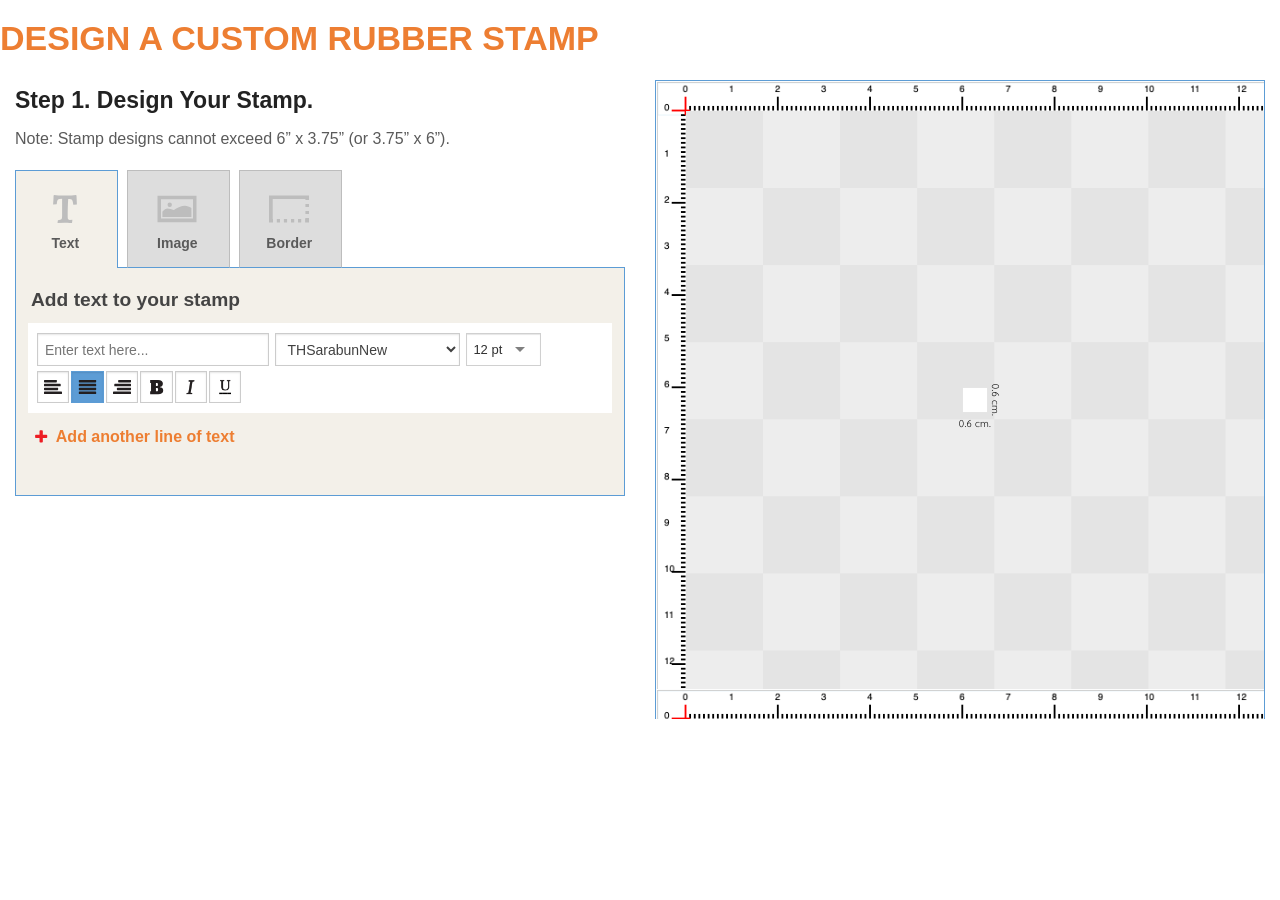
==== commit 62c192f3: "Fix" ====
--- a/index.html
+++ b/index.html
@@ -1,6 +1,3 @@
-
-
-
 <!DOCTYPE html>
 <html>
 <head id="ctl00_Head1">
@@ -82,12 +79,12 @@
                                         </div>
                                         <div class="small-6 large-4 columns">
                                             <select class="text-font small">
-                                                <option value="Addington CF" class="font-addington-times">Addington Times</option>
+                                                <option value="THSarabunNew" class="font-addington-times">THSarabunNew</option>
                                                 <option value="Articulat CF v2">Articulat</option>
                                                 <option value="Greycliff CF">Greycliff</option>
                                                 <option value="Engravers Gothic FS">Engravers Gothic</option>
                                                 <option value="Florence Script FS">Florence Script</option>
-                                                
+                                                <option value="Addington CF" >Addington Times</option>
                                                 <option value="Loveletter Script">Love Letters</option>
                                                 <option value="Jenna">Jenna</option>
                                                 <option value="Zakia">Zakia</option>
@@ -229,7 +226,7 @@
           </div>
         </div>        
         <br>
-        <font color="red"></font>
+        <!-- <font color="red"></font> -->
     
 	</div>
 
@@ -447,7 +444,7 @@
                                 </defs>
                                 <g id="flrls-horz" transform="translate(288,0)">
                                     <g transform="scale(1.1) translate(0, 2)">
-                                        <text text-anchor="middle" x="0" y="11.175" id="flrls-htext" style="font-size: 13.333px; font-family: Addington CF; font-weight: 400; font-style: normal;">.25"</text>
+                                        <text text-anchor="middle" x="0" y="11.175" id="flrls-htext" style="font-size: 13.333px; font-family: THSarabunNew; font-weight: 400; font-style: normal;">.25"</text>
                                         <g id="flrls-hlines">
                                             <line x1="-45" y1="7.7" x2="-20" y2="7.7" stroke="#000" stroke-width="1.4" marker-start="url(#flrls-s)" />
                                             <line x1="20" y1="7.7" x2="45" y2="7.7"stroke="#000" stroke-width="1.4" marker-end="url(#flrls-e)" />
@@ -456,7 +453,7 @@
                                 </g>
                                 <g id="flrls-vert" transform="translate(288,288)">
                                     <g transform="scale(1.1) translate(2, 0)">
-                                        <text transform="rotate(90) translate(0,-13.333)" x="0" text-anchor="middle" y="11.175" id="flrls-vtext" style="font-size: 13.333px; font-family: Addington CF; font-weight: 400; font-style: normal;">.22"</text>
+                                        <text transform="rotate(90) translate(0,-13.333)" x="0" text-anchor="middle" y="11.175" id="flrls-vtext" style="font-size: 13.333px; font-family: THSarabunNew; font-weight: 400; font-style: normal;">.22"</text>
                                         <g id="flrls-vlines">
                                             <line x1="7.7" y1="-45" x2="7.7" y2="-20" stroke="#000" stroke-width="1.4" marker-start="url(#flrls-s)" />
                                             <line x1="7.7" y1="20" x2="7.7" y2="45"stroke="#000" stroke-width="1.4" marker-end="url(#flrls-e)" />
@@ -486,7 +483,7 @@
     //const MAX_STAMP_SIZE = 576;
     const MAX_TEXT_LINES = 23;
     const STARTING_SIZE = 24;  // 24
-    const START_FONT = "Articulat CF v2";
+    const START_FONT = "THSarabunNew";
     const START_FONT_SIZE = 12; // Starting font size
     //const PADDING = START_FONT_SIZE / 4;
     const PADDING = 0; //TEST
@@ -498,38 +495,43 @@
 var si; 
 var initsi = {"p1":null,"width":0,"height":0,"fSelIdx":-1,"fSelColor":"","fSelBvin":null,"user":null,"initialTemplate":"\u003cg id=\"gsvgimpression\" xml:space=\"default\" rsu:impressiongroups=\"s00:1\" rsu:layoutorder=\"s00\"\u003e\u003cg id=\"svgsubgroup00\" xml:space=\"default\" rsu:syncgroups=\"t00,g00\" rsu:align=\"top\" rsu:syncsize=\"full,center\" rsu:layoutorder=\"g00,t00\" rsu:dmsize=\"24,24\"\u003e\u003cg id=\"svgtextgroup00\" xml:space=\"default\" rsu:syncsize=\"best,center\" rsu:anchor=\"opposite,g00:o\"\u003e\u003c/g\u003e\u003cg id=\"svggraphicgroup00\" xml:space=\"default\" rsu:align=\"top\"\u003e\u003c/g\u003e\u003c/g\u003e\u003c/g\u003e","allowedBodies":"[\"Maxlight,Rectangle,,,MAXLIGHT_XL_305|MAXLIGHT_XL_325,Premium - 50,000+ impressions\",\"Trodat,Rectangle,,,,Standard - 7,000+ impressions\", \"TheStampMaker.com,Rectangle,,,,Economy - for use with a stamp pad\"]","initialBody":null,"templateProductId":"26980e28-cb46-4b7c-ac66-3675316e0750","itemId":null,"itemIdType":0};
 var brm = [
-        {"ff":"Addington CF","fn":null,"bd":true,"it":false,"uo":-0.075,"ut":0.05,"a":1.025,"d":0.175,"m":10.666667},
-        {"ff":"Addington CF","fn":null,"bd":true,"it":true,"uo":-0.075,"ut":0.05,"a":1.025,"d":0.175,"m":10.666667},
-        {"ff":"Addington CF","fn":"Addington Times","bd":false,"it":false,"uo":-0.075,"ut":0.05,"a":1.025,"d":0.175,"m":10.666667},
-        {"ff":"Addington CF","fn":null,"bd":false,"it":true,"uo":-0.075,"ut":0.05,"a":1.025,"d":0.175,"m":10.666667},
-        {"ff":"Articulat CF v2","fn":null,"bd":true,"it":false,"uo":-0.075,"ut":0.05,"a":0.98,"d":0.22,"m":9.333334},
-        {"ff":"Articulat CF v2","fn":null,"bd":true,"it":true,"uo":-0.075,"ut":0.05,"a":0.98,"d":0.22,"m":9.333334},
-        {"ff":"Articulat CF v2","fn":"Articulat","bd":false,"it":false,"uo":-0.075,"ut":0.05,"a":0.98,"d":0.22,"m":9.333334},
-        {"ff":"Articulat CF v2","fn":null,"bd":false,"it":true,"uo":-0.075,"ut":0.05,"a":0.98,"d":0.22,"m":9.333334},
-        {"ff":"Engravers Gothic FS","fn":null,"bd":true,"it":false,"uo":-0.177,"ut":0.065,"a":0.8,"d":0.2,"m":10.666667},
-        {"ff":"Engravers Gothic FS","fn":null,"bd":true,"it":true,"uo":-0.177,"ut":0.065,"a":0.8,"d":0.2,"m":10.666667},
-        {"ff":"Engravers Gothic FS","fn":"Engravers Gothic","bd":false,"it":false,"uo":-0.191,"ut":0.05,"a":0.8,"d":0.2,"m":10.666667},
-        {"ff":"Engravers Gothic FS","fn":null,"bd":false,"it":true,"uo":-0.191,"ut":0.05,"a":0.8,"d":0.2,"m":10.666667},
-        {"ff":"Greycliff CF","fn":null,"bd":true,"it":false,"uo":-0.075,"ut":0.05,"a":0.94,"d":0.306,"m":10.666667},
-        {"ff":"Greycliff CF","fn":null,"bd":true,"it":true,"uo":-0.075,"ut":0.05,"a":0.94,"d":0.25,"m":10.666667},
-        {"ff":"Greycliff CF","fn":"Greycliff","bd":false,"it":false,"uo":-0.075,"ut":0.05,"a":0.938,"d":0.264,"m":10.666667},
-        {"ff":"Greycliff CF","fn":null,"bd":false,"it":true,"uo":-0.075,"ut":0.05,"a":0.938,"d":0.211,"m":10.666667},
-        {"ff":"Florence Script FS","fn":null,"bd":true,"it":false,"uo":-0.095,"ut":0.05,"a":0.913,"d":0.303,"m":10.666667},
-        {"ff":"Florence Script FS","fn":null,"bd":true,"it":true,"uo":-0.095,"ut":0.05,"a":0.913,"d":0.302,"m":10.666667},
-        {"ff":"Florence Script FS","fn":null,"bd":false,"it":true,"uo":-0.095,"ut":0.05,"a":0.898,"d":0.29,"m":10.666667},
-        {"ff":"Florence Script FS","fn":"Florence Script","bd":false,"it":false,"uo":-0.095,"ut":0.05,"a":0.898,"d":0.29,"m":10.666667},
-        {"ff":"Sherina","fn":"Sherina","bd":false,"it":false,"uo":-0.075,"ut":0.05,"a":1.136,"d":0.531,"m":13.333334},
-        {"ff":"Sherina","fn":null,"bd":true,"it":false,"uo":-0.06,"ut":0.065,"a":1.136,"d":0.531,"m":13.333334},
-        {"ff":"Sherina","fn":null,"bd":false,"it":true,"uo":-0.075,"ut":0.05,"a":1.136,"d":0.531,"m":13.333334},
-        {"ff":"Sherina","fn":null,"bd":true,"it":true,"uo":-0.06,"ut":0.065,"a":1.136,"d":0.531,"m":13.333334},
-        {"ff":"Loveletter Script","fn":"Love Letters","bd":false,"it":false,"uo":-0.075,"ut":0.05,"a":1.035,"d":0,"m":18.6666679},
-        {"ff":"Loveletter Script","fn":null,"bd":true,"it":false,"uo":-0.06,"ut":0.065,"a":1.039,"d":0.004,"m":18.6666679},
-        {"ff":"Loveletter Script","fn":null,"bd":false,"it":true,"uo":-0.075,"ut":0.05,"a":1.035,"d":0,"m":18.6666679},
-        {"ff":"Loveletter Script","fn":null,"bd":true,"it":true,"uo":-0.06,"ut":0.065,"a":1.039,"d":0.004,"m":18.6666679},
-        {"ff":"Jenna","fn":"Jenna","bd":false,"it":false,"uo":-0.075,"ut":0.05,"a":0.845,"d":0.395,"m":12},
-        {"ff":"Jenna","fn":null,"bd":true,"it":false,"uo":-0.06,"ut":0.065,"a":0.845,"d":0.395,"m":12},
-        {"ff":"Jenna","fn":null,"bd":false,"it":true,"uo":-0.075,"ut":0.05,"a":0.845,"d":0.395,"m":12},
-        {"ff":"Jenna","fn":null,"bd":true,"it":true,"uo":-0.06,"ut":0.065,"a":0.845,"d":0.395,"m":12}
+
+        {"ff":"THSarabunNew","fn":"THSarabunNew","bd":false,"it":false,"uo":-0.075,"ut":0.05,"a":1.025,"d":0.175,"m":10.666667},
+        {"ff":"JKJING-StarNew","fn":"JKJING-StarNew","bd":false,"it":false,"uo":-0.075,"ut":0.05,"a":1.025,"d":0.175,"m":10.666667},
+        {"ff":"THSarabunNew","fn":"THSarabunNew","bd":false,"it":false,"uo":-0.075,"ut":0.05,"a":0.98,"d":0.22,"m":9.333334},
+
+        //{"ff":"Addington CF","fn":null,"bd":true,"it":false,"uo":-0.075,"ut":0.05,"a":1.025,"d":0.175,"m":10.666667},
+        // {"ff":"Addington CF","fn":null,"bd":true,"it":true,"uo":-0.075,"ut":0.05,"a":1.025,"d":0.175,"m":10.666667},
+        // {"ff":"Addington CF","fn":"Addington Times","bd":false,"it":false,"uo":-0.075,"ut":0.05,"a":1.025,"d":0.175,"m":10.666667},
+        // {"ff":"Addington CF","fn":null,"bd":false,"it":true,"uo":-0.075,"ut":0.05,"a":1.025,"d":0.175,"m":10.666667},
+        // {"ff":"Articulat CF v2","fn":null,"bd":true,"it":false,"uo":-0.075,"ut":0.05,"a":0.98,"d":0.22,"m":9.333334},
+        // {"ff":"Articulat CF v2","fn":null,"bd":true,"it":true,"uo":-0.075,"ut":0.05,"a":0.98,"d":0.22,"m":9.333334},
+        // {"ff":"Articulat CF v2","fn":"Articulat","bd":false,"it":false,"uo":-0.075,"ut":0.05,"a":0.98,"d":0.22,"m":9.333334},
+        // {"ff":"Articulat CF v2","fn":null,"bd":false,"it":true,"uo":-0.075,"ut":0.05,"a":0.98,"d":0.22,"m":9.333334},
+        // {"ff":"Engravers Gothic FS","fn":null,"bd":true,"it":false,"uo":-0.177,"ut":0.065,"a":0.8,"d":0.2,"m":10.666667},
+        // {"ff":"Engravers Gothic FS","fn":null,"bd":true,"it":true,"uo":-0.177,"ut":0.065,"a":0.8,"d":0.2,"m":10.666667},
+        // {"ff":"Engravers Gothic FS","fn":"Engravers Gothic","bd":false,"it":false,"uo":-0.191,"ut":0.05,"a":0.8,"d":0.2,"m":10.666667},
+        // {"ff":"Engravers Gothic FS","fn":null,"bd":false,"it":true,"uo":-0.191,"ut":0.05,"a":0.8,"d":0.2,"m":10.666667},
+        // {"ff":"Greycliff CF","fn":null,"bd":true,"it":false,"uo":-0.075,"ut":0.05,"a":0.94,"d":0.306,"m":10.666667},
+        // {"ff":"Greycliff CF","fn":null,"bd":true,"it":true,"uo":-0.075,"ut":0.05,"a":0.94,"d":0.25,"m":10.666667},
+        // {"ff":"Greycliff CF","fn":"Greycliff","bd":false,"it":false,"uo":-0.075,"ut":0.05,"a":0.938,"d":0.264,"m":10.666667},
+        // {"ff":"Greycliff CF","fn":null,"bd":false,"it":true,"uo":-0.075,"ut":0.05,"a":0.938,"d":0.211,"m":10.666667},
+        // {"ff":"Florence Script FS","fn":null,"bd":true,"it":false,"uo":-0.095,"ut":0.05,"a":0.913,"d":0.303,"m":10.666667},
+        // {"ff":"Florence Script FS","fn":null,"bd":true,"it":true,"uo":-0.095,"ut":0.05,"a":0.913,"d":0.302,"m":10.666667},
+        // {"ff":"Florence Script FS","fn":null,"bd":false,"it":true,"uo":-0.095,"ut":0.05,"a":0.898,"d":0.29,"m":10.666667},
+        // {"ff":"Florence Script FS","fn":"Florence Script","bd":false,"it":false,"uo":-0.095,"ut":0.05,"a":0.898,"d":0.29,"m":10.666667},
+        // {"ff":"Sherina","fn":"Sherina","bd":false,"it":false,"uo":-0.075,"ut":0.05,"a":1.136,"d":0.531,"m":13.333334},
+        // {"ff":"Sherina","fn":null,"bd":true,"it":false,"uo":-0.06,"ut":0.065,"a":1.136,"d":0.531,"m":13.333334},
+        // {"ff":"Sherina","fn":null,"bd":false,"it":true,"uo":-0.075,"ut":0.05,"a":1.136,"d":0.531,"m":13.333334},
+        // {"ff":"Sherina","fn":null,"bd":true,"it":true,"uo":-0.06,"ut":0.065,"a":1.136,"d":0.531,"m":13.333334},
+        // {"ff":"Loveletter Script","fn":"Love Letters","bd":false,"it":false,"uo":-0.075,"ut":0.05,"a":1.035,"d":0,"m":18.6666679},
+        // {"ff":"Loveletter Script","fn":null,"bd":true,"it":false,"uo":-0.06,"ut":0.065,"a":1.039,"d":0.004,"m":18.6666679},
+        // {"ff":"Loveletter Script","fn":null,"bd":false,"it":true,"uo":-0.075,"ut":0.05,"a":1.035,"d":0,"m":18.6666679},
+        // {"ff":"Loveletter Script","fn":null,"bd":true,"it":true,"uo":-0.06,"ut":0.065,"a":1.039,"d":0.004,"m":18.6666679},
+        // {"ff":"Jenna","fn":"Jenna","bd":false,"it":false,"uo":-0.075,"ut":0.05,"a":0.845,"d":0.395,"m":12},
+        // {"ff":"Jenna","fn":null,"bd":true,"it":false,"uo":-0.06,"ut":0.065,"a":0.845,"d":0.395,"m":12},
+        // {"ff":"Jenna","fn":null,"bd":false,"it":true,"uo":-0.075,"ut":0.05,"a":0.845,"d":0.395,"m":12},
+        // {"ff":"Jenna","fn":null,"bd":true,"it":true,"uo":-0.06,"ut":0.065,"a":0.845,"d":0.395,"m":12}
 ];
 var lgi = false;
 var dfs=[7,8,9,10,11,12,14,18,24,36,48,60,72,96];
--- a/css/designer.css
+++ b/css/designer.css
@@ -2,6 +2,24 @@
 @font-face {
   font-family: 'blank rbr';
   src: url("../Fonts/blank-rbr.woff"); }
+
+
+  @font-face {
+    font-family: 'THSarabunNew';
+    src: url("../Fonts/THSarabunNew.woff2") format("woff2");
+    src: url("../Fonts/THSarabunNew.woff") format("woff");
+    font-weight: 400;
+    font-style: normal; 
+  }  
+  @font-face {
+    font-family: 'JKJING-StarNew';
+    src: url("../Fonts/JKJING-StarNew.woff2") format("woff2");
+    src: url("../Fonts/JKJING-StarNew.woff") format("woff");
+    font-weight: 400;
+    font-style: normal; 
+  }  
+
+
 
 @font-face {
   font-family: 'Addington CF';
@@ -574,7 +592,7 @@
   background-color: #fafafa; }
 
 #stamp-designer #rulers {
-  background: url(../images/designer/rulers.gif);
+  background: url(../images/designer/rulers.png);
   background-size: 100%;
   padding: 3%;
   border-top: 1px solid #5c9cd5;
@@ -582,10 +600,19 @@
   border-right: 1px solid #5c9cd5; }
 
 #stamp-designer #svg-holder {
-  background: url(../images/designer/checkerboard.png);
+
+    background: #8e8e8e;
+    background: url(../images/designer/checkerboard.png);
+    background-size: 80%;
+    position: relative;
+    width: 578px;
+    margin: 12px;
+
+  /* background: url(../images/designer/checkerboard.png);
   background-size: 100%;
-  position: relative;
-  /* LOW RES ONLY */ }
+  position: relative; */
+  /* LOW RES ONLY */ 
+}
   @media only screen and (max-width: 767px) {
     #stamp-designer #svg-holder {
       border: none; } }
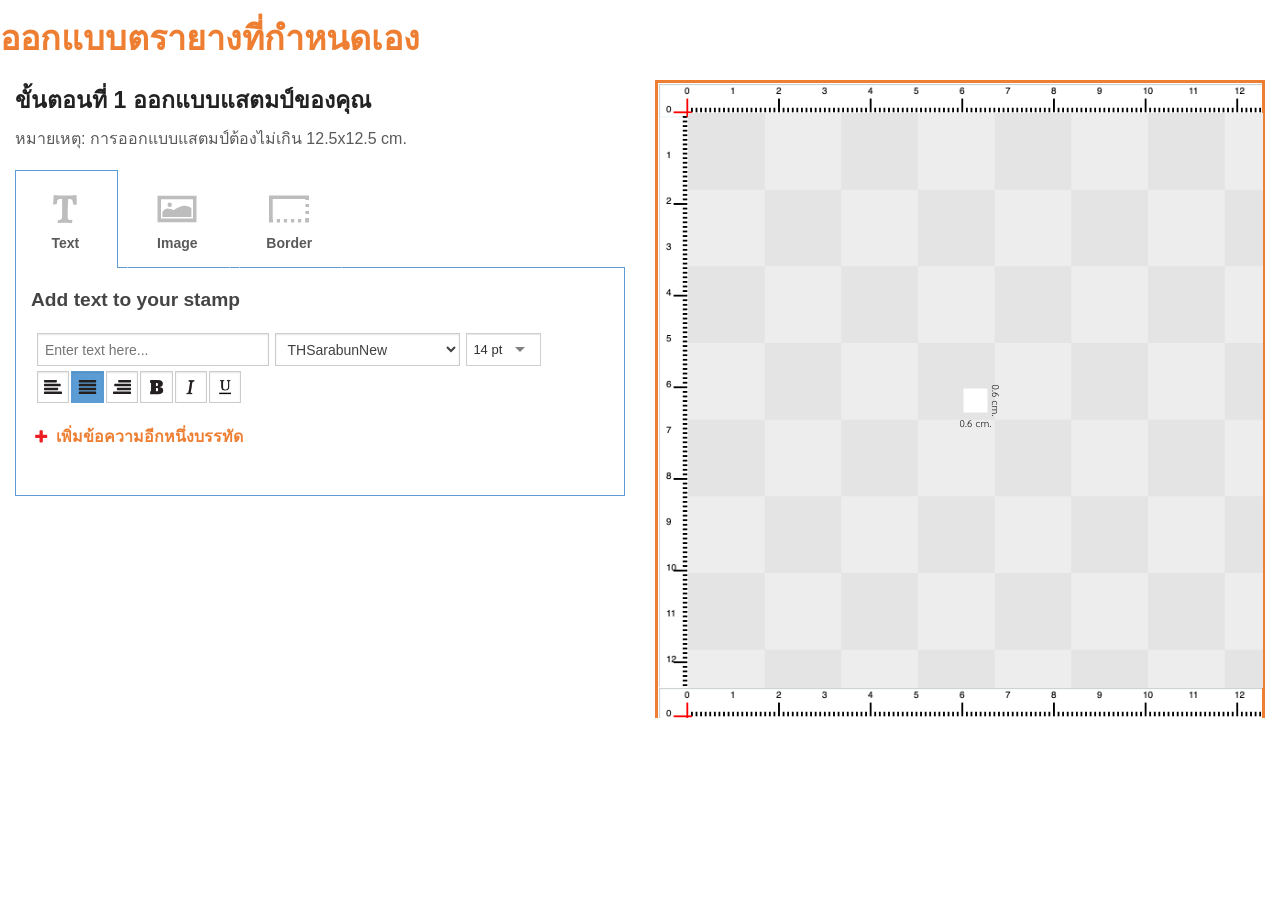
==== commit dbf3b026: "Fix" ====
--- a/index.html
+++ b/index.html
@@ -42,15 +42,15 @@
         </script>
          
     <div id="stamp-designer">
-        <h1>Design a Custom Rubber Stamp</h1>
+        <h1>ออกแบบตรายางที่กำหนดเอง</h1>
         <div class="row">
             
 
             <div class="large-6 columns">
 			
                 <div class="hideforlowres">
-				    <h4>Step 1. Design Your Stamp.</h4>
-				    <p class="regularstamp" style="font-weight:normal;display:none">Note: Stamp designs cannot exceed 6” x 3.75” (or 3.75” x 6”).</p>
+				    <h4>ขั้นตอนที่ 1 ออกแบบแสตมป์ของคุณ</h4>
+				    <p class="regularstamp" style="font-weight:normal;display:none">หมายเหตุ: การออกแบบแสตมป์ต้องไม่เกิน 12.5x12.5 cm.</p>
                 </div>
                 <!-- Tabs -->
 
@@ -119,21 +119,22 @@
                                             </div>
                                             <div class="tabs--text-icons large-5 columns">
                                             -->
-                                            <a href="javascript:void(0);"><img src="./images/designer/icon-left-align.svg" class="align-left" alt="align left" /></a>
-                                            <a href="javascript:void(0);"><img src="./images/designer/icon-center-align.svg" class="align-center" alt="align center" /></a>
-                                            <a href="javascript:void(0);"><img src="./images/designer/icon-right-align.svg" class="align-right" alt="align right" /></a>
-                                            <a href="javascript:void(0);"><img src="./images/designer/icon-bold.svg" class="bold" alt="bold" /></a>
-                                            <a href="javascript:void(0);"><img src="./images/designer/icon-italic.png" class="italic" alt="italic" /></a>
-                                            <a href="javascript:void(0);"><img src="./images/designer/icon-underline.png" class="underline" alt="underline" /></a>
-                                            <a href="javascript:void(0);" class="remove"><img src="./images/designer/icon-close.svg" alt="remove" /></a>
+                                            <a href="#"><img src="./images/designer/icon-left-align.svg" class="align-left" alt="align left" /></a>
+                                            <a href="#"><img src="./images/designer/icon-center-align.svg" class="align-center" alt="align center" /></a>
+                                            <a href="#"><img src="./images/designer/icon-right-align.svg" class="align-right" alt="align right" /></a>
+                                            <a href="#"><img src="./images/designer/icon-bold.svg" class="bold" alt="bold" /></a>
+                                            <a href="#"><img src="./images/designer/icon-italic.png" class="italic" alt="italic" /></a>
+                                            <a href="#"><img src="./images/designer/icon-underline.png" class="underline" alt="underline" /></a>
+                                            <a href="#" class="remove"><img src="./images/designer/icon-close.svg" alt="remove" /></a>
                                         </div>
                                         
                                         
                                     </div>
                                 </div>
                                 <p style="margin-bottom:2em;">
-                                    <a id="tabs--add-textline00" class="tabs--add-textline" href="javascript:void(0);">
-                                        <img src="./images/designer/icon-plus.svg" alt="plus" />Add another line of text
+                                    <a id="tabs--add-textline00" class="tabs--add-textline" href="#">
+                                        <img src="./images/designer/icon-plus.svg" alt="plus" />เพิ่มข้อความอีกหนึ่งบรรทัด
+                                        
                                     </a>
                                 </p>
 
@@ -152,7 +153,7 @@
                     
                     <section class="hidden">
                         <p class="title" data-section-title>
-                            <a id="tabs--image-a" href="javascript:void(0);" id="d-image-tab">
+                            <a id="tabs--image-a" href="#" id="d-image-tab">
                                 <img src="./images/designer/icon-image.svg" class="hideforlowres" />
                                 <span>Image</span>
                             </a>
@@ -170,7 +171,7 @@
                             </div>
 
                             <div id="artwork" class="clearfix">
-                                <a id="artwork--back-link" href="javascript:void(0);">&laquo; BACK</a>
+                                <a id="artwork--back-link" href="#">&laquo; BACK</a>
 
                                 <section id="artwork--options" class="options active">
                                     <h3>Add artwork to your stamp</h3>
@@ -245,7 +246,7 @@
                                             </select>
                                         </div>
                                         <div class="large-6 columns text-right">
-                                            <a href="javascript:void(0);" class="button small clean" id="gallery-position-link">Next: Position &amp; Scale</a>
+                                            <a href="#" class="button small clean" id="gallery-position-link">Next: Position &amp; Scale</a>
                                         </div>
                                     </div>
                                     
@@ -266,7 +267,7 @@
                                             <h3>Browse My Images</h3>
                                         </div>
                                         <div class="large-6 columns text-right">
-                                            <a href="javascript:void(0);" class="button small clean" id="library-position-link">Next: Position &amp; Scale</a>
+                                            <a href="#" class="button small clean" id="library-position-link">Next: Position &amp; Scale</a>
                                         </div>
                                     </div>
 
@@ -290,7 +291,7 @@
                                         </div>
 
                                         <div class="large-9 columns change-artwork-image">
-                                            <a href="javascript:void(0);" class="remove-image">
+                                            <a href="#" class="remove-image">
                                                 <img src="./images/designer/icon-close.svg" alt="remove" /> Remove
                                             </a>
                                         </div>
@@ -356,33 +357,33 @@
                                             <label class="inline">Image Position</label>
                                         </div>
                                         <div id="position-controls" class="large-9 columns tabs--image-icons clearfix">
-                                            <a href="javascript:void(0);" title="align top">
+                                            <a href="#" title="align top">
                                                 <img src="./images/designer/icon-image-align-top.svg" class="align-image-top" alt="align top" />
                                             </a>
-                                            <a href="javascript:void(0);" title="align bottom">
+                                            <a href="#" title="align bottom">
                                                 <img src="./images/designer/icon-image-align-bottom.svg" class="align-image-bottom" alt="align bottom" />
                                             </a>
-                                            <a href="javascript:void(0);" title="align left">
+                                            <a href="#" title="align left">
                                                 <img src="./images/designer/icon-image-align-left.svg" class="align-image-left" alt="align left" />
                                             </a>
-                                            <a href="javascript:void(0);" title="align right">
+                                            <a href="#" title="align right">
                                                 <img src="./images/designer/icon-image-align-right.svg" class="align-image-right" alt="align right" />
                                             </a>
-                                            <a href="javascript:void(0);" title="align center" class="a-align-image-center">
+                                            <a href="#" title="align center" class="a-align-image-center">
                                                 <img src="./images/designer/icon-image-align-middle.svg" class="align-image-center" alt="align center" />
                                             </a>
                                         </div>
                                     </div>
 
                                     <hr />
-                                     <a href="javascript:void(0);" class="button clean" id="apply-image-link">Apply</a>
+                                     <a href="#" class="button clean" id="apply-image-link">Apply</a>
                                </section>
                             </div>
                         </div>
                     </section>
                     <section class="hidden">
                         <p class="title" data-section-title>
-                            <a id="tabs--border-a" href="javascript:void(0);">
+                            <a id="tabs--border-a" href="#">
                                 <img src="./images/designer/icon-border.svg" class="hideforlowres" />
                                 <span>Border</span>
                             </a>
@@ -484,7 +485,7 @@
     const MAX_TEXT_LINES = 23;
     const STARTING_SIZE = 24;  // 24
     const START_FONT = "THSarabunNew";
-    const START_FONT_SIZE = 12; // Starting font size
+    const START_FONT_SIZE = 14; // Starting font size
     //const PADDING = START_FONT_SIZE / 4;
     const PADDING = 0; //TEST
     const MIN_STAMP_SIZE_X = 24; // TEST
@@ -498,7 +499,11 @@
 
         {"ff":"THSarabunNew","fn":"THSarabunNew","bd":false,"it":false,"uo":-0.075,"ut":0.05,"a":1.025,"d":0.175,"m":10.666667},
         {"ff":"JKJING-StarNew","fn":"JKJING-StarNew","bd":false,"it":false,"uo":-0.075,"ut":0.05,"a":1.025,"d":0.175,"m":10.666667},
-        {"ff":"THSarabunNew","fn":"THSarabunNew","bd":false,"it":false,"uo":-0.075,"ut":0.05,"a":0.98,"d":0.22,"m":9.333334},
+        {"ff":"THCharmonman","fn":"THCharmonman","bd":false,"it":false,"uo":-0.075,"ut":0.05,"a":0.98,"d":0.22,"m":9.333334},
+        {"ff":"THKrub","fn":"THKrub","bd":false,"it":false,"uo":-0.075,"ut":0.05,"a":0.98,"d":0.22,"m":9.333334},
+        {"ff":"THSrisakdi","fn":"THSrisakdi","bd":false,"it":false,"uo":-0.075,"ut":0.05,"a":0.98,"d":0.22,"m":9.333334},
+        {"ff":"THNiramitAS","fn":"THNiramitAS","bd":false,"it":false,"uo":-0.075,"ut":0.05,"a":0.98,"d":0.22,"m":9.333334},
+        {"ff":"THMaliGrade6","fn":"THMaliGrade6","bd":false,"it":false,"uo":-0.075,"ut":0.05,"a":0.98,"d":0.22,"m":9.333334},
 
         //{"ff":"Addington CF","fn":null,"bd":true,"it":false,"uo":-0.075,"ut":0.05,"a":1.025,"d":0.175,"m":10.666667},
         // {"ff":"Addington CF","fn":null,"bd":true,"it":true,"uo":-0.075,"ut":0.05,"a":1.025,"d":0.175,"m":10.666667},
--- a/css/designer.css
+++ b/css/designer.css
@@ -22,251 +22,40 @@
 
 
 @font-face {
-  font-family: 'Addington CF';
-  src: url("../Fonts/AddingtonCFStampMaker-Regular.woff2") format("woff2");
-  src: url("../Fonts/AddingtonCFStampMaker-Regular.woff") format("woff");
+  font-family: 'THCharmonman';
+  src: url("../Fonts/THCharmonman.woff2") format("woff2");
+  src: url("../Fonts/THCharmonman.woff") format("woff");
   font-weight: 400;
   font-style: normal; }
 
 @font-face {
-  font-family: 'Addington CF';
-  src: url("../Fonts/AddingtonCFStampMaker-DemiBold.woff2") format("woff2");
-  src: url("../Fonts/AddingtonCFStampMaker-DemiBold.woff") format("woff");
+  font-family: 'THKrub';
+  src: url("../Fonts/THKrub.woff2") format("woff2");
+  src: url("../Fonts/THKrub.woff") format("woff");
   font-weight: 700;
   font-style: normal; }
 
 @font-face {
-  font-family: 'Addington CF';
-  src: url("../Fonts/AddingtonCFStampMaker-DemiBoldItalic.woff2") format("woff2");
-  src: url("../Fonts/AddingtonCFStampMaker-DemiBoldItalic.woff") format("woff");
+  font-family: 'THSrisakdi';
+  src: url("../Fonts/THSrisakdi.woff2") format("woff2");
+  src: url("../Fonts/THSrisakdi.woff") format("woff");
   font-weight: 700;
   font-style: italic; }
 
 @font-face {
-  font-family: 'Addington CF';
-  src: url("../Fonts/AddingtonCFStampMaker-Regularitalic.woff2") format("woff2");
-  src: url("../Fonts/AddingtonCFStampMaker-Regularitalic.woff") format("woff");
+  font-family: 'THNiramitAS';
+  src: url("../Fonts/THNiramitAS.woff2") format("woff2");
+  src: url("../Fonts/THNiramitAS.woff") format("woff");
   font-weight: 400;
   font-style: italic; }
 
 @font-face {
-  font-family: 'Greycliff CF';
-  src: url("../Fonts/GreycliffCF-Light.woff2") format("woff2");
-  src: url("../Fonts/GreycliffCF-Light.woff") format("woff");
+  font-family: 'THMaliGrade6';
+  src: url("../Fonts/THMaliGrade6.woff") format("woff2");
+  src: url("../Fonts/THMaliGrade6.woff") format("woff");
   font-weight: 400;
   font-style: normal; }
 
-@font-face {
-  font-family: 'Greycliff CF';
-  src: url("../Fonts/GreycliffCF-DemiBold.woff2") format("woff2");
-  src: url("../Fonts/GreycliffCF-DemiBold.woff") format("woff");
-  font-weight: 700;
-  font-style: normal; }
-
-@font-face {
-  font-family: 'Greycliff CF';
-  src: url("../Fonts/GreycliffCF-DemiBoldOblique.woff2") format("woff2");
-  src: url("../Fonts/GreycliffCF-DemiBoldOblique.woff") format("woff");
-  font-weight: 700;
-  font-style: italic; }
-
-@font-face {
-  font-family: 'Greycliff CF';
-  src: url("../Fonts/GreycliffCF-LightOblique.woff") format("woff");
-  font-weight: 400;
-  font-style: italic; }
-
-@font-face {
-  font-family: 'Articulat CF v2';
-  src: url("../Fonts/ArticulatCFv2-Text.woff") format("woff");
-  font-weight: 400;
-  font-style: normal; }
-
-@font-face {
-  font-family: 'Articulat CF v2';
-  src: url("../Fonts/ArticulatCFv2-DemiBold.woff") format("woff");
-  font-weight: 700;
-  font-style: normal; }
-
-@font-face {
-  font-family: 'Articulat CF v2';
-  src: url("../Fonts/ArticulatCFv2-DemiBoldOblique.woff") format("woff");
-  font-weight: 700;
-  font-style: italic; }
-
-@font-face {
-  font-family: 'Articulat CF v2';
-  src: url("../Fonts/ArticulatCFv2-TextOblique.woff") format("woff");
-  font-weight: 400;
-  font-style: italic; }
-
-@font-face {
-  font-family: 'Loveletter Script';
-  src: url("../Fonts/LoveletterScript-Regular.woff") format("woff");
-  font-weight: 400;
-  font-style: normal; }
-
-@font-face {
-  font-family: 'Loveletter Script';
-  src: url("../Fonts/LoveletterScript-Bold.woff") format("woff");
-  font-weight: 700;
-  font-style: normal; }
-
-@font-face {
-  font-family: 'Loveletter Script';
-  src: url("../Fonts/LoveletterScript-RegularItalic.woff") format("woff");
-  font-weight: 400;
-  font-style: italic; }
-
-@font-face {
-  font-family: 'Loveletter Script';
-  src: url("../Fonts/LoveletterScript-BoldItalic.woff") format("woff");
-  font-weight: 700;
-  font-style: italic; }
-
-@font-face {
-  font-family: 'Sherina';
-  src: url("../Fonts/Sherina.woff") format("woff");
-  font-weight: 400;
-  font-style: normal; }
-
-@font-face {
-  font-family: 'Sherina';
-  src: url("../Fonts/Sherina-Bold.woff") format("woff");
-  font-weight: 700;
-  font-style: normal; }
-
-@font-face {
-  font-family: 'Sherina';
-  src: url("../Fonts/Sherina-Italic.woff") format("woff");
-  font-weight: 400;
-  font-style: italic; }
-
-@font-face {
-  font-family: 'Sherina';
-  src: url("../Fonts/Sherina-BoldItalic.woff") format("woff");
-  font-weight: 700;
-  font-style: italic; }
-
-@font-face {
-  font-family: 'Jenna';
-  src: url("../Fonts/Jenna.woff") format("woff");
-  font-weight: 400;
-  font-style: normal; }
-
-@font-face {
-  font-family: 'Jenna';
-  src: url("../Fonts/Jenna-Bold.woff") format("woff");
-  font-weight: 700;
-  font-style: normal; }
-
-@font-face {
-  font-family: 'Jenna';
-  src: url("../Fonts/Jenna-Italic.woff") format("woff");
-  font-weight: 400;
-  font-style: italic; }
-
-@font-face {
-  font-family: 'Jenna';
-  src: url("../Fonts/Jenna-BoldItalic.woff") format("woff");
-  font-weight: 700;
-  font-style: italic; }
-
-@font-face {
-  font-family: 'zakia';
-  src: url("../Fonts/zakia-webfont.woff") format("woff");
-  font-weight: 400;
-  font-style: normal; }
-
-@font-face {
-  font-family: 'zakia';
-  src: url("../Fonts/zakia-webfont-Bold.woff") format("woff");
-  font-weight: 700;
-  font-style: normal; }
-
-@font-face {
-  font-family: 'zakia';
-  src: url("../Fonts/zakia-webfont-Italic.woff") format("woff");
-  font-weight: 400;
-  font-style: italic; }
-
-@font-face {
-  font-family: 'zakia';
-  src: url("../Fonts/zakia-webfont-BoldItalic.woff") format("woff");
-  font-weight: 700;
-  font-style: italic; }
-
-@font-face {
-  font-family: 'quand tu dors';
-  src: url("../Fonts/quand_tu_dors_nk.woff") format("woff");
-  font-weight: 400;
-  font-style: normal; }
-
-@font-face {
-  font-family: 'quand tu dors';
-  src: url("../Fonts/quand_tu_dors_nk-Bold.woff") format("woff");
-  font-weight: 700;
-  font-style: normal; }
-
-@font-face {
-  font-family: 'quand tu dors';
-  src: url("../Fonts/quand_tu_dors_nk-Italic.woff") format("woff");
-  font-weight: 400;
-  font-style: italic; }
-
-@font-face {
-  font-family: 'quand tu dors';
-  src: url("../Fonts/quand_tu_dors_nk-BoldItalic.woff") format("woff");
-  font-weight: 700;
-  font-style: italic; }
-
-@font-face {
-  font-family: 'Engravers Gothic FS';
-  src: url("../Fonts/EngraversGothic-Regular.woff") format("woff");
-  font-weight: 400;
-  font-style: normal; }
-
-@font-face {
-  font-family: 'Engravers Gothic FS';
-  src: url("../Fonts/EngraversGothic-Bold.woff") format("woff");
-  font-weight: 700;
-  font-style: normal; }
-
-@font-face {
-  font-family: 'Engravers Gothic FS';
-  src: url("../Fonts/EngraversGothic-BoldItalic.woff") format("woff");
-  font-weight: 700;
-  font-style: italic; }
-
-@font-face {
-  font-family: 'Engravers Gothic FS';
-  src: url("../Fonts/EngraversGothic-RegularItalic.woff") format("woff");
-  font-weight: 400;
-  font-style: italic; }
-
-@font-face {
-  font-family: 'Florence Script FS';
-  src: url("../Fonts/FlorenceScript-Regular.woff") format("woff");
-  font-weight: 400;
-  font-style: normal; }
-
-@font-face {
-  font-family: 'Florence Script FS';
-  src: url("../Fonts/FlorenceScript-Bold.woff") format("woff");
-  font-weight: 700;
-  font-style: normal; }
-
-@font-face {
-  font-family: 'Florence Script FS';
-  src: url("../Fonts/FlorenceScript-BoldItalic.woff") format("woff");
-  font-weight: 700;
-  font-style: italic; }
-
-@font-face {
-  font-family: 'Florence Script FS';
-  src: url("../Fonts/FlorenceScript-RegularItalic.woff") format("woff");
-  font-weight: 400;
-  font-style: italic; }
 
 /**
  * selectize.css (v0.12.3)
@@ -595,9 +384,10 @@
   background: url(../images/designer/rulers.png);
   background-size: 100%;
   padding: 3%;
-  border-top: 1px solid #5c9cd5;
-  border-left: 1px solid #5c9cd5;
-  border-right: 1px solid #5c9cd5; }
+  border-top: 3px solid #ed7e32;
+  border-left: 3px solid #ed7e32;
+  border-right: 3px solid #ed7e32;
+}
 
 #stamp-designer #svg-holder {
 
@@ -605,7 +395,7 @@
     background: url(../images/designer/checkerboard.png);
     background-size: 80%;
     position: relative;
-    width: 578px;
+    width: 575px;
     margin: 12px;
 
   /* background: url(../images/designer/checkerboard.png);
@@ -883,14 +673,14 @@
     #stamp-designer .section-container.tabs > .section > .content,
     #stamp-designer .section-container.tabs > section > .content,
     #stamp-designer .section-container.tabs > section > .content {
-      background-color: #f3f0e9;
+      background-color: #fff;
       border-color: #5c9cd5; }
     #stamp-designer .section-container.tabs > .section > .title,
     #stamp-designer .section-container.tabs > .section > .title,
     #stamp-designer .section-container.tabs > section > .title,
     #stamp-designer .section-container.tabs > section > .title {
-      background-color: #dddddd;
-      border-color: #bdbdbd;
+      background-color: #fff;
+      border-color: #fff;
       border-bottom-color: #5c9cd5; }
       #stamp-designer .section-container.tabs > .section > .title a,
       #stamp-designer .section-container.tabs > .section > .title a,
@@ -938,7 +728,7 @@
         left: 224px !important; } }
   #stamp-designer .section-container.tabs > .section.active > .title,
   #stamp-designer .section-container.tabs > section.active > .title {
-    background: #f3f0e9;
+    background: #fff;
     border-color: #5c9cd5;
     border-bottom: none;
     z-index: 90; }
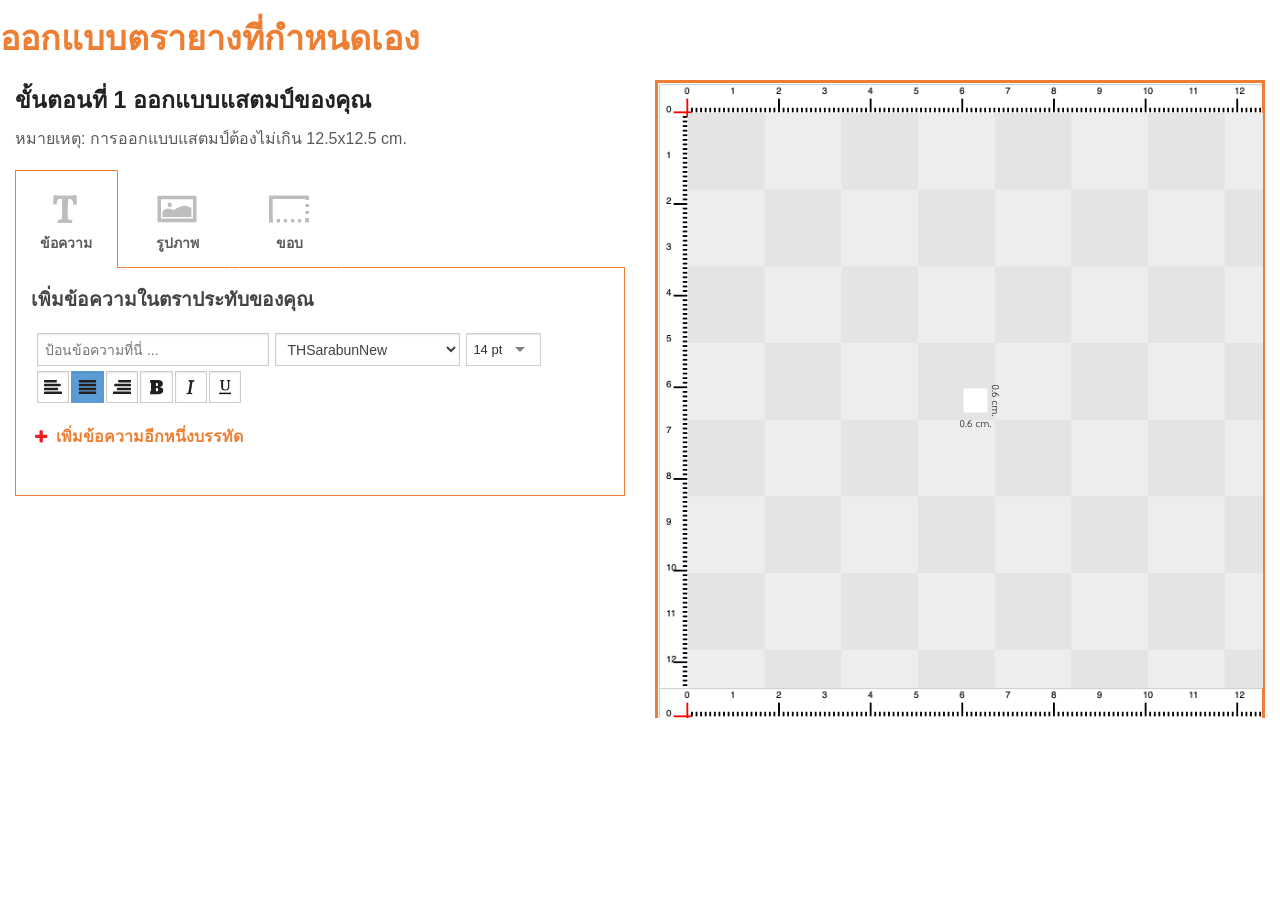
==== commit 7b213caf: "Fix" ====
--- a/index.html
+++ b/index.html
@@ -62,11 +62,11 @@
                         <p class="title" data-section-title>
                             <a id="tabs--text-a" href="#">
                                 <img src="./images/designer/icon-text.svg" class="hideforlowres" />
-                                <span>Text</span>
+                                <span>ข้อความ</span>
                             </a>
                         </p>
                         <div id="tabs--text" class="content" data-section-content>
-                            <h3>Add text to your stamp</h3>
+                            <h3>เพิ่มข้อความในตราประทับของคุณ</h3>
 
                             <div id="group00" data-textgroup-id="0">
                                 
@@ -75,7 +75,7 @@
                                     <div id="text00-00" class="row text-editor tight" data-target-id="0" >
                                         <div class="large-5 columns">
                                             
-                                            <input type="text" id="text00-00--input" placeholder="Enter text here...">
+                                            <input type="text" id="text00-00--input" placeholder="ป้อนข้อความที่นี่ ...">
                                         </div>
                                         <div class="small-6 large-4 columns">
                                             <select class="text-font small">
@@ -100,6 +100,7 @@
                                                 <option value="11">11 pt</option>
                                                 <option value="12">12 pt</option>
                                                 <option value="14">14 pt</option>
+                                                <option value="14">16 pt</option>
                                                 <option value="18">18 pt</option>
                                                 <option value="24">24 pt</option>
                                                 <option value="36">36 pt</option>
@@ -155,7 +156,7 @@
                         <p class="title" data-section-title>
                             <a id="tabs--image-a" href="#" id="d-image-tab">
                                 <img src="./images/designer/icon-image.svg" class="hideforlowres" />
-                                <span>Image</span>
+                                <span>รูปภาพ</span>
                             </a>
                         </p>
                         <div id="tabs--image" style="width:100%; height:100%; position:relative" class="content" data-section-content>
@@ -171,32 +172,32 @@
                             </div>
 
                             <div id="artwork" class="clearfix">
-                                <a id="artwork--back-link" href="#">&laquo; BACK</a>
+                                <a id="artwork--back-link" href="#">&laquo; ย้อนกลับ</a>
 
                                 <section id="artwork--options" class="options active">
-                                    <h3>Add artwork to your stamp</h3>
+                                    <h3>เพิ่มอาร์ตเวิร์กในตราประทับของคุณ</h3>
 
                                     <label>
                                         <input type="radio" id="upload-link" name="artwork-links" value="upload">
-                                        Upload an image
+                                        อัพโหลดภาพ
                                     </label>
                                     <label>
                                         <input type="radio" id="browse-link" name="artwork-links" value="browse">
-                                        Browse Clipart
+                                        เรียกดูภาพตัดปะ
                                     </label>
                                     <label>
                                         <input type="radio" id="library-link" name="artwork-links" value="library">
-                                        Browse My Images
+                                        เรียกดูรูปภาพของฉัน
                                     </label>
                                 </section>
 
 
                                 
                                 <section id="artwork--upload">
-                                    <h3>Upload an Image</h3>
-
-                                    <p>Accepted Formats: PDF, JPG, GIF, PNG, BMP, TIFF<br />
-                                    Required Resolution: 300 or 600 pixels/inch</p>
+                                    <h3>อัพโหลดภาพ</h3>
+
+                                    <p>รูปแบบที่ยอมรับ: JPG, GIF, PNG<br />
+                                        ความละเอียดที่ต้องการ: 300 หรือ 600 พิกเซล / นิ้ว </p>
 
                                     <div id="ctl00_MainContentHolder_caUploadUpdatePanel">
 	
@@ -385,26 +386,26 @@
                         <p class="title" data-section-title>
                             <a id="tabs--border-a" href="#">
                                 <img src="./images/designer/icon-border.svg" class="hideforlowres" />
-                                <span>Border</span>
+                                <span>ขอบ</span>
                             </a>
                         </p>
                         <div id="tabs--border" class="content" data-section-content>
-                            <h3>Add a border to your stamp</h3>
+                            <h3>เพิ่มเส้นขอบให้แสตมป์ของคุณ</h3>
                             <div id="border-styles" class="options clearfix">
 
                                 <label for="border1">
-                                    <input id="border1" type="radio" name="stamp-border" value="no" checked> No Border
+                                    <input id="border1" type="radio" name="stamp-border" value="no" checked>ไม่มีขอบ
                                 </label>
 
                                 
 
                                 <label for="border3">
-                                    <input id="border3" type="radio" name="stamp-border" value="solid"> Solid 
+                                    <input id="border3" type="radio" name="stamp-border" value="solid"> ขอบหนา 
                                     <div class="border-solid"></div>
                                 </label>
 
                                 <label for="border4">
-                                    <input id="border4" type="radio" name="stamp-border" value="dotted"> Dotted 
+                                    <input id="border4" type="radio" name="stamp-border" value="dotted"> จุดไข่ปลา 
                                     <div class="border-dotted"></div>
                                 </label>
                             
@@ -414,14 +415,14 @@
                             
                             <div class="row">
                                 <div class="large-2 columns">
-                                    <label for="dropdown-border-weight" class="inline">Weight</label>
+                                    <label for="dropdown-border-weight" class="inline">น้ำหนัก</label>
                                 </div>
                                 <div class="large-10 columns">
                                     <select id="dropdown-border-weight">
-                                        <option value="1.66666">Fine (1 pt)</option>
-                                        <option value="2.66667">Thin (2 pt)</option>
-                                        <option value="5.33333">Medium (4 pt)</option>
-                                        <option value="8">Thick (6 pt)</option>
+                                        <option value="1.66666">ละเอียด (1 pt)</option>
+                                        <option value="2.66667">บาง (2 pt)</option>
+                                        <option value="5.33333">ปลานกลาง (4 pt)</option>
+                                        <option value="8">หนา (6 pt)</option>
                                     </select>
                                 </div>
                             </div>
@@ -539,7 +540,7 @@
         // {"ff":"Jenna","fn":null,"bd":true,"it":true,"uo":-0.06,"ut":0.065,"a":0.845,"d":0.395,"m":12}
 ];
 var lgi = false;
-var dfs=[7,8,9,10,11,12,14,18,24,36,48,60,72,96];
+var dfs=[7,8,9,10,11,12,14,16,18,20,22,24,26,28,30,32,34,36,38,40,42,44,46,48,50,60,72,96];
 </script>
 </form> 
 
--- a/css/designer.css
+++ b/css/designer.css
@@ -460,9 +460,9 @@
   margin-bottom: 10px; }
   @media only screen and (min-width: 768px) {
     #stamp-designer #footer-menu {
-      border-left: 1px solid #5c9cd5;
-      border-right: 1px solid #5c9cd5;
-      border-bottom: 1px solid #5c9cd5; } }
+      border-left: 1px solid #ed7e32;
+      border-right: 1px solid #ed7e32;
+      border-bottom: 1px solid #ed7e32; } }
   #stamp-designer #footer-menu #top-row {
     font-family: Arial, sans-serif;
     background-color: rgba(180, 180, 180, 0.3);
@@ -549,19 +549,19 @@
       text-align: right; }
     #stamp-designer #footer-menu #bottom-row #start-over-btn.button {
       background: #5c9cd5;
-      border-color: #5c9cd5;
+      border-color: #ed7e32;
       padding: 5px 10px; }
     #stamp-designer #footer-menu #bottom-row #save-btn.button {
       background: #5c9cd5;
-      border-color: #5c9cd5;
+      border-color: #ed7e32;
       padding: 5px 10px; }
     #stamp-designer #footer-menu #bottom-row #proof-btn {
       background: #5c9cd5;
-      border-color: #5c9cd5;
+      border-color: #ed7e32;
       padding: 5px 10px; }
     #stamp-designer #footer-menu #bottom-row #scalereset-btn {
       background: #5c9cd5;
-      border-color: #5c9cd5;
+      border-color: #ed7e32;
       padding: 5px 10px; }
 
 #stamp-designer form.custom .custom.dropdown {
@@ -674,14 +674,14 @@
     #stamp-designer .section-container.tabs > section > .content,
     #stamp-designer .section-container.tabs > section > .content {
       background-color: #fff;
-      border-color: #5c9cd5; }
+      border-color: #ed7e32; }
     #stamp-designer .section-container.tabs > .section > .title,
     #stamp-designer .section-container.tabs > .section > .title,
     #stamp-designer .section-container.tabs > section > .title,
     #stamp-designer .section-container.tabs > section > .title {
       background-color: #fff;
       border-color: #fff;
-      border-bottom-color: #5c9cd5; }
+      border-bottom-color: #ed7e32; }
       #stamp-designer .section-container.tabs > .section > .title a,
       #stamp-designer .section-container.tabs > .section > .title a,
       #stamp-designer .section-container.tabs > section > .title a,
@@ -729,7 +729,7 @@
   #stamp-designer .section-container.tabs > .section.active > .title,
   #stamp-designer .section-container.tabs > section.active > .title {
     background: #fff;
-    border-color: #5c9cd5;
+    border-color: #ed7e32;
     border-bottom: none;
     z-index: 90; }
 
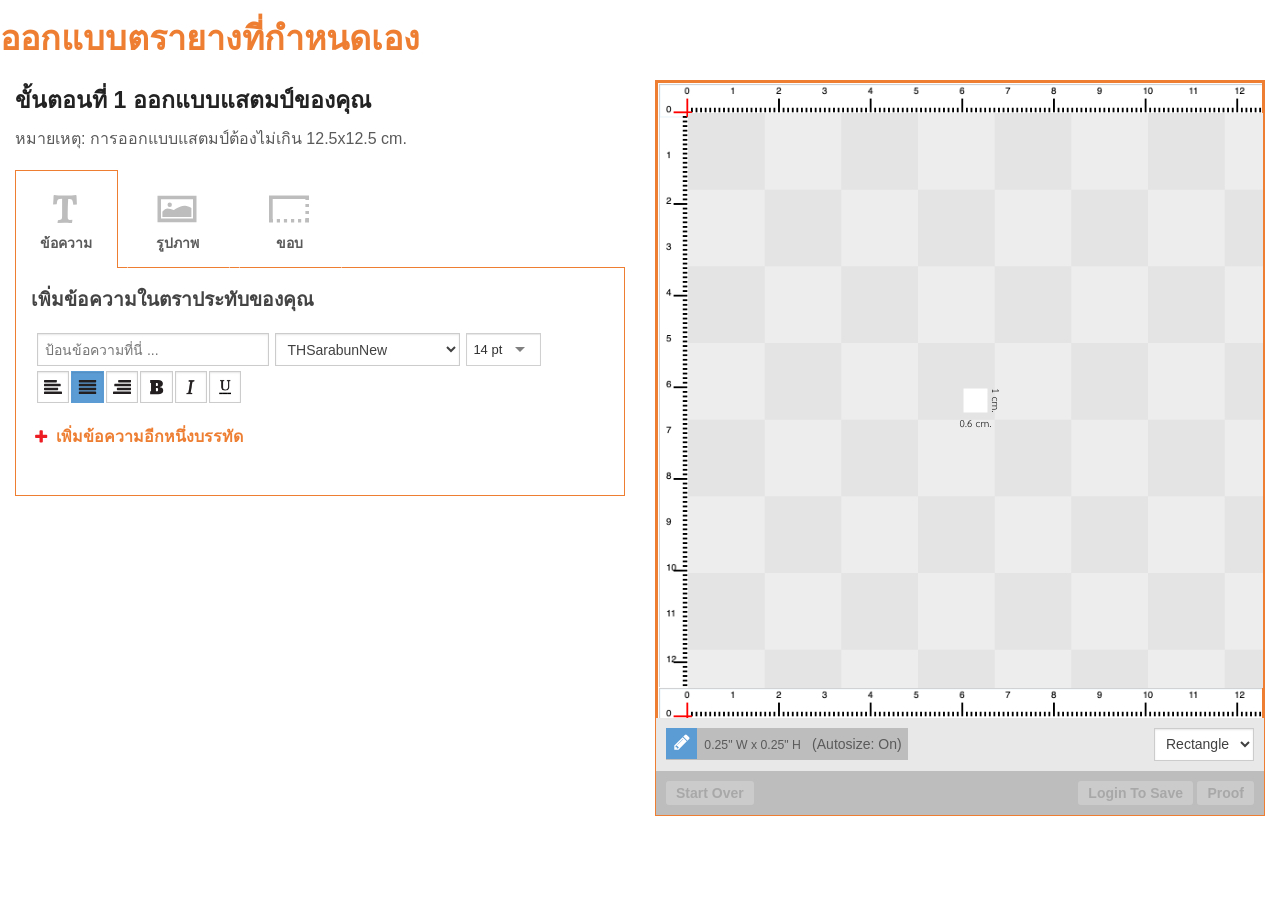
==== commit d1157b17: "fix" ====
--- a/index.html
+++ b/index.html
@@ -60,7 +60,7 @@
                     
                     <section class="active">
                         <p class="title" data-section-title>
-                            <a id="tabs--text-a" href="#">
+                            <a id="tabs--text-a" href="javascript:void(0);">
                                 <img src="./images/designer/icon-text.svg" class="hideforlowres" />
                                 <span>ข้อความ</span>
                             </a>
@@ -120,20 +120,20 @@
                                             </div>
                                             <div class="tabs--text-icons large-5 columns">
                                             -->
-                                            <a href="#"><img src="./images/designer/icon-left-align.svg" class="align-left" alt="align left" /></a>
-                                            <a href="#"><img src="./images/designer/icon-center-align.svg" class="align-center" alt="align center" /></a>
-                                            <a href="#"><img src="./images/designer/icon-right-align.svg" class="align-right" alt="align right" /></a>
-                                            <a href="#"><img src="./images/designer/icon-bold.svg" class="bold" alt="bold" /></a>
-                                            <a href="#"><img src="./images/designer/icon-italic.png" class="italic" alt="italic" /></a>
-                                            <a href="#"><img src="./images/designer/icon-underline.png" class="underline" alt="underline" /></a>
-                                            <a href="#" class="remove"><img src="./images/designer/icon-close.svg" alt="remove" /></a>
+                                            <a href="javascript:void(0);"><img src="./images/designer/icon-left-align.svg" class="align-left" alt="align left" /></a>
+                                            <a href="javascript:void(0);"><img src="./images/designer/icon-center-align.svg" class="align-center" alt="align center" /></a>
+                                            <a href="javascript:void(0);"><img src="./images/designer/icon-right-align.svg" class="align-right" alt="align right" /></a>
+                                            <a href="javascript:void(0);"><img src="./images/designer/icon-bold.svg" class="bold" alt="bold" /></a>
+                                            <a href="javascript:void(0);"><img src="./images/designer/icon-italic.png" class="italic" alt="italic" /></a>
+                                            <a href="javascript:void(0);"><img src="./images/designer/icon-underline.png" class="underline" alt="underline" /></a>
+                                            <a href="javascript:void(0);" class="remove"><img src="./images/designer/icon-close.svg" alt="remove" /></a>
                                         </div>
                                         
                                         
                                     </div>
                                 </div>
                                 <p style="margin-bottom:2em;">
-                                    <a id="tabs--add-textline00" class="tabs--add-textline" href="#">
+                                    <a id="tabs--add-textline00" class="tabs--add-textline" href="javascript:void(0);">
                                         <img src="./images/designer/icon-plus.svg" alt="plus" />เพิ่มข้อความอีกหนึ่งบรรทัด
                                         
                                     </a>
@@ -142,7 +142,7 @@
                             </div>
                             <!--
                             <p>
-                                <a id="tabs--add-textline" href="#">
+                                <a id="tabs--add-textline" href="javascript:void(0);">
                                     <img src="../../images/designer/icon-plus.svg" alt="plus">Add another line of text
                                 </a>
                             </p>
@@ -154,7 +154,7 @@
                     
                     <section class="hidden">
                         <p class="title" data-section-title>
-                            <a id="tabs--image-a" href="#" id="d-image-tab">
+                            <a id="tabs--image-a" href="javascript:void(0);" id="d-image-tab">
                                 <img src="./images/designer/icon-image.svg" class="hideforlowres" />
                                 <span>รูปภาพ</span>
                             </a>
@@ -172,7 +172,7 @@
                             </div>
 
                             <div id="artwork" class="clearfix">
-                                <a id="artwork--back-link" href="#">&laquo; ย้อนกลับ</a>
+                                <a id="artwork--back-link" href="javascript:void(0);">&laquo; ย้อนกลับ</a>
 
                                 <section id="artwork--options" class="options active">
                                     <h3>เพิ่มอาร์ตเวิร์กในตราประทับของคุณ</h3>
@@ -247,7 +247,7 @@
                                             </select>
                                         </div>
                                         <div class="large-6 columns text-right">
-                                            <a href="#" class="button small clean" id="gallery-position-link">Next: Position &amp; Scale</a>
+                                            <a href="javascript:void(0);" class="button small clean" id="gallery-position-link">Next: Position &amp; Scale</a>
                                         </div>
                                     </div>
                                     
@@ -268,7 +268,7 @@
                                             <h3>Browse My Images</h3>
                                         </div>
                                         <div class="large-6 columns text-right">
-                                            <a href="#" class="button small clean" id="library-position-link">Next: Position &amp; Scale</a>
+                                            <a href="javascript:void(0);" class="button small clean" id="library-position-link">Next: Position &amp; Scale</a>
                                         </div>
                                     </div>
 
@@ -292,7 +292,7 @@
                                         </div>
 
                                         <div class="large-9 columns change-artwork-image">
-                                            <a href="#" class="remove-image">
+                                            <a href="javascript:void(0);" class="remove-image">
                                                 <img src="./images/designer/icon-close.svg" alt="remove" /> Remove
                                             </a>
                                         </div>
@@ -358,33 +358,33 @@
                                             <label class="inline">Image Position</label>
                                         </div>
                                         <div id="position-controls" class="large-9 columns tabs--image-icons clearfix">
-                                            <a href="#" title="align top">
+                                            <a href="javascript:void(0);" title="align top">
                                                 <img src="./images/designer/icon-image-align-top.svg" class="align-image-top" alt="align top" />
                                             </a>
-                                            <a href="#" title="align bottom">
+                                            <a href="javascript:void(0);" title="align bottom">
                                                 <img src="./images/designer/icon-image-align-bottom.svg" class="align-image-bottom" alt="align bottom" />
                                             </a>
-                                            <a href="#" title="align left">
+                                            <a href="javascript:void(0);" title="align left">
                                                 <img src="./images/designer/icon-image-align-left.svg" class="align-image-left" alt="align left" />
                                             </a>
-                                            <a href="#" title="align right">
+                                            <a href="javascript:void(0);" title="align right">
                                                 <img src="./images/designer/icon-image-align-right.svg" class="align-image-right" alt="align right" />
                                             </a>
-                                            <a href="#" title="align center" class="a-align-image-center">
+                                            <a href="javascript:void(0);" title="align center" class="a-align-image-center">
                                                 <img src="./images/designer/icon-image-align-middle.svg" class="align-image-center" alt="align center" />
                                             </a>
                                         </div>
                                     </div>
 
                                     <hr />
-                                     <a href="#" class="button clean" id="apply-image-link">Apply</a>
+                                     <a href="javascript:void(0);" class="button clean" id="apply-image-link">Apply</a>
                                </section>
                             </div>
                         </div>
                     </section>
                     <section class="hidden">
                         <p class="title" data-section-title>
-                            <a id="tabs--border-a" href="#">
+                            <a id="tabs--border-a" href="javascript:void(0);">
                                 <img src="./images/designer/icon-border.svg" class="hideforlowres" />
                                 <span>ขอบ</span>
                             </a>
@@ -467,12 +467,57 @@
                        </div>
                     </div>
                 </div>
+                <div id="footer-menu">
+                    <div id="top-row">
+                        <div id="dimensions-col">
+                            <div id="dimensions-holder">
+                                <a href="javascript:void(0);" id="edit-dimensions-button">
+                                    <img src="./images/designer/pencil.svg" alt="Edit">
+                                </a>
+                                <span id="dimensions">0.36" W x 0.36" H</span>
+                                
+                                    <span id="autosize-label">(Autosize Off)</span>
+                                
+                            </div>
+                        </div>
+                        <div id="shape-col">
+                            <select id="shape-dropdown" name="shape-dropdown">
+                                <option value="square">Square</option>
+                                <option value="rectangle" selected="">Rectangle</option>
+                                <option value="circle">Circle</option>
+                                <option value="oval">Oval</option>
+                            </select>
+                        </div>
+                    </div>
+
+                    <div id="bottom-row">
+                        <div class="row">
+                            <div id="stamp-name" class="large-12 columns"><span id="stamp-name-label"></span></div>
+                        </div>
+
+                        <div class="row">
+                            <div class="small-4 columns">
+                                <a href="javascript:void(0);" id="start-over-btn" class="small button clean">Start Over</a>
+                                <a href="javascript:void(0);" id="scalereset-btn" class="small button clean" style="position: relative; bottom: 0px; display: none;">Undo</a>
+                            </div>
+                            <div class="small-8 columns">
+                                
+                                <a href="javascript:void(0);" id="save-btn" class="small button clean">Login To Save</a>								
+                                <a href="javascript:void(0);" id="proof-btn" class="small button clean">Proof</a>
+                            </div>
+                        </div>
+                    </div>
+                    <div id="ProductRow" style="font-size: 7pt">
+
+                    </div>
+                </div>
 
                 
             </div>
 
 
         </div> 
+
     </div> 
 <script type="text/javascript">
     const SVG_WIDTH = 576;
@@ -499,7 +544,7 @@
 var brm = [
 
         {"ff":"THSarabunNew","fn":"THSarabunNew","bd":false,"it":false,"uo":-0.075,"ut":0.05,"a":1.025,"d":0.175,"m":10.666667},
-        {"ff":"JKJING-StarNew","fn":"JKJING-StarNew","bd":false,"it":false,"uo":-0.075,"ut":0.05,"a":1.025,"d":0.175,"m":10.666667},
+        {"ff":"JKJING-StarNew","fn":"JKJING-StarNew","bd":false,"it":false,"uo":-0.177,"ut":0.065,"a":0.8,"d":0.2,"m":10.666667},
         {"ff":"THCharmonman","fn":"THCharmonman","bd":false,"it":false,"uo":-0.075,"ut":0.05,"a":0.98,"d":0.22,"m":9.333334},
         {"ff":"THKrub","fn":"THKrub","bd":false,"it":false,"uo":-0.075,"ut":0.05,"a":0.98,"d":0.22,"m":9.333334},
         {"ff":"THSrisakdi","fn":"THSrisakdi","bd":false,"it":false,"uo":-0.075,"ut":0.05,"a":0.98,"d":0.22,"m":9.333334},
